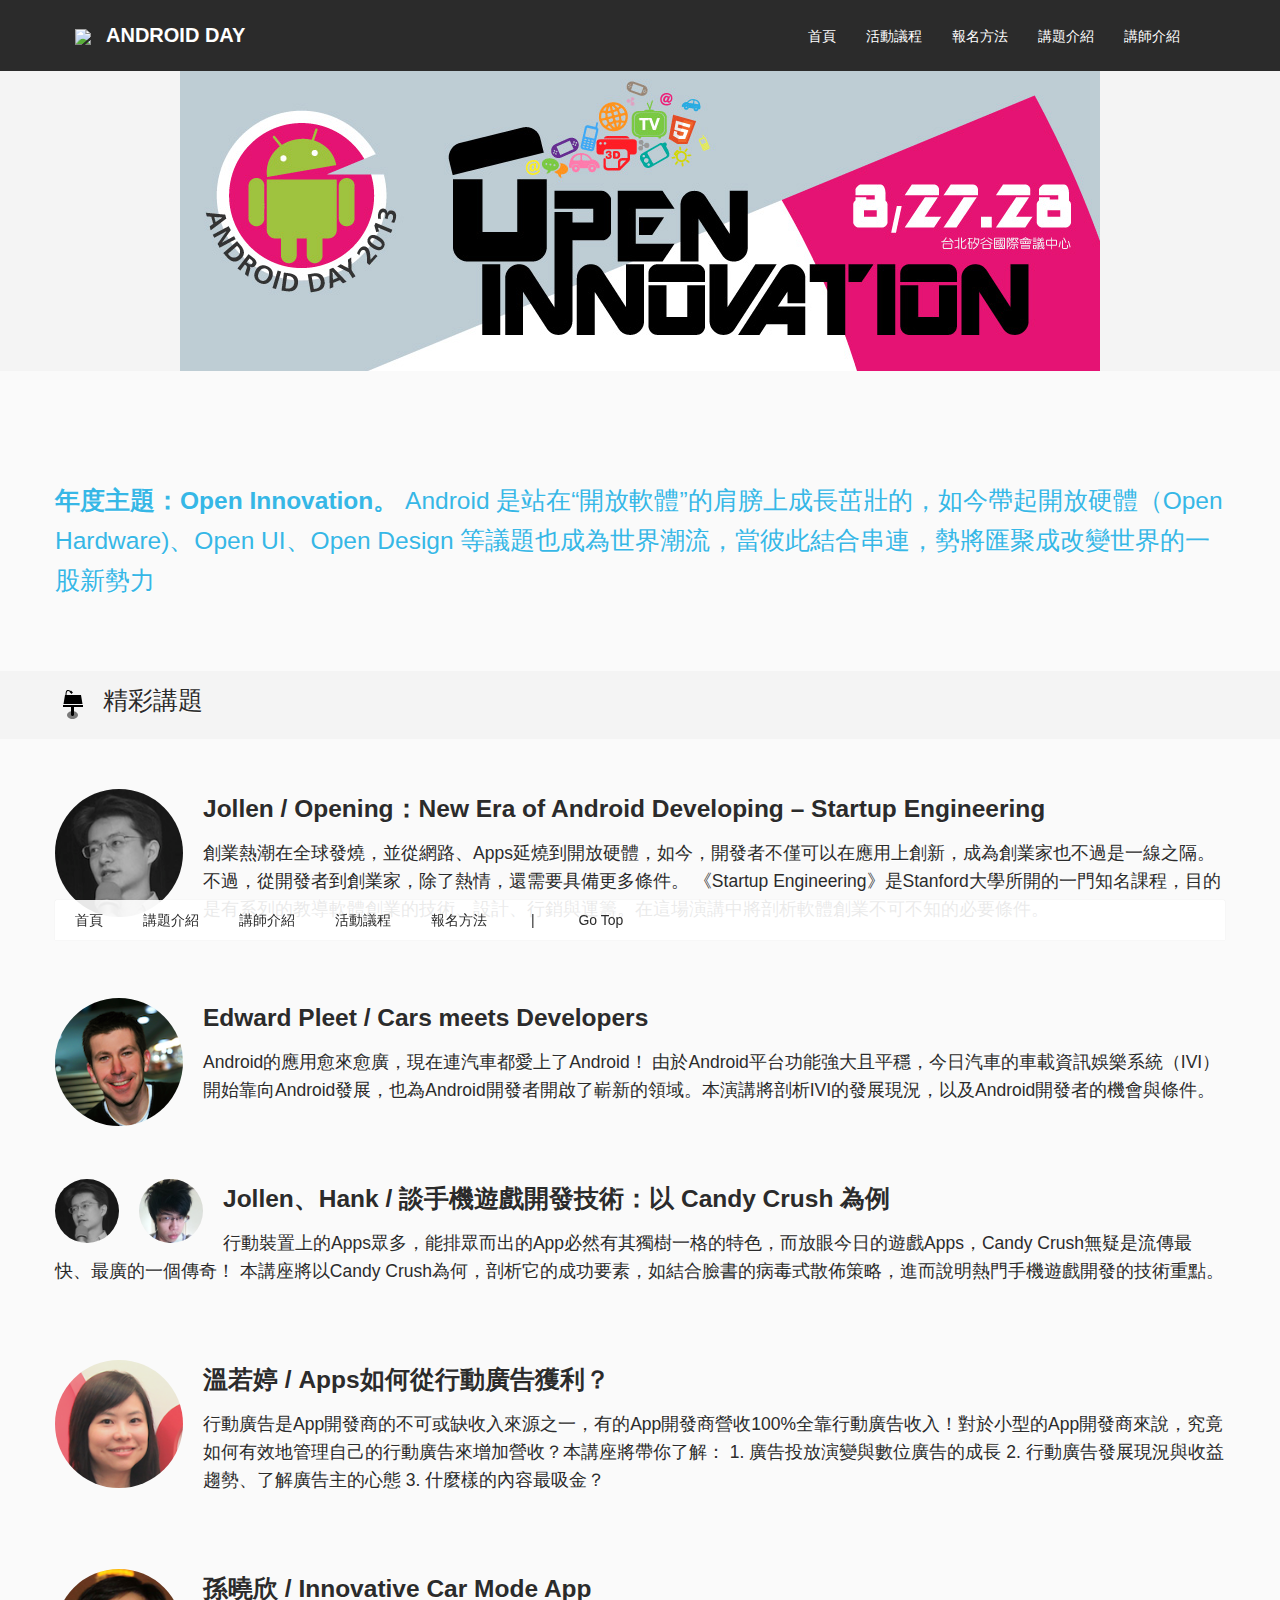
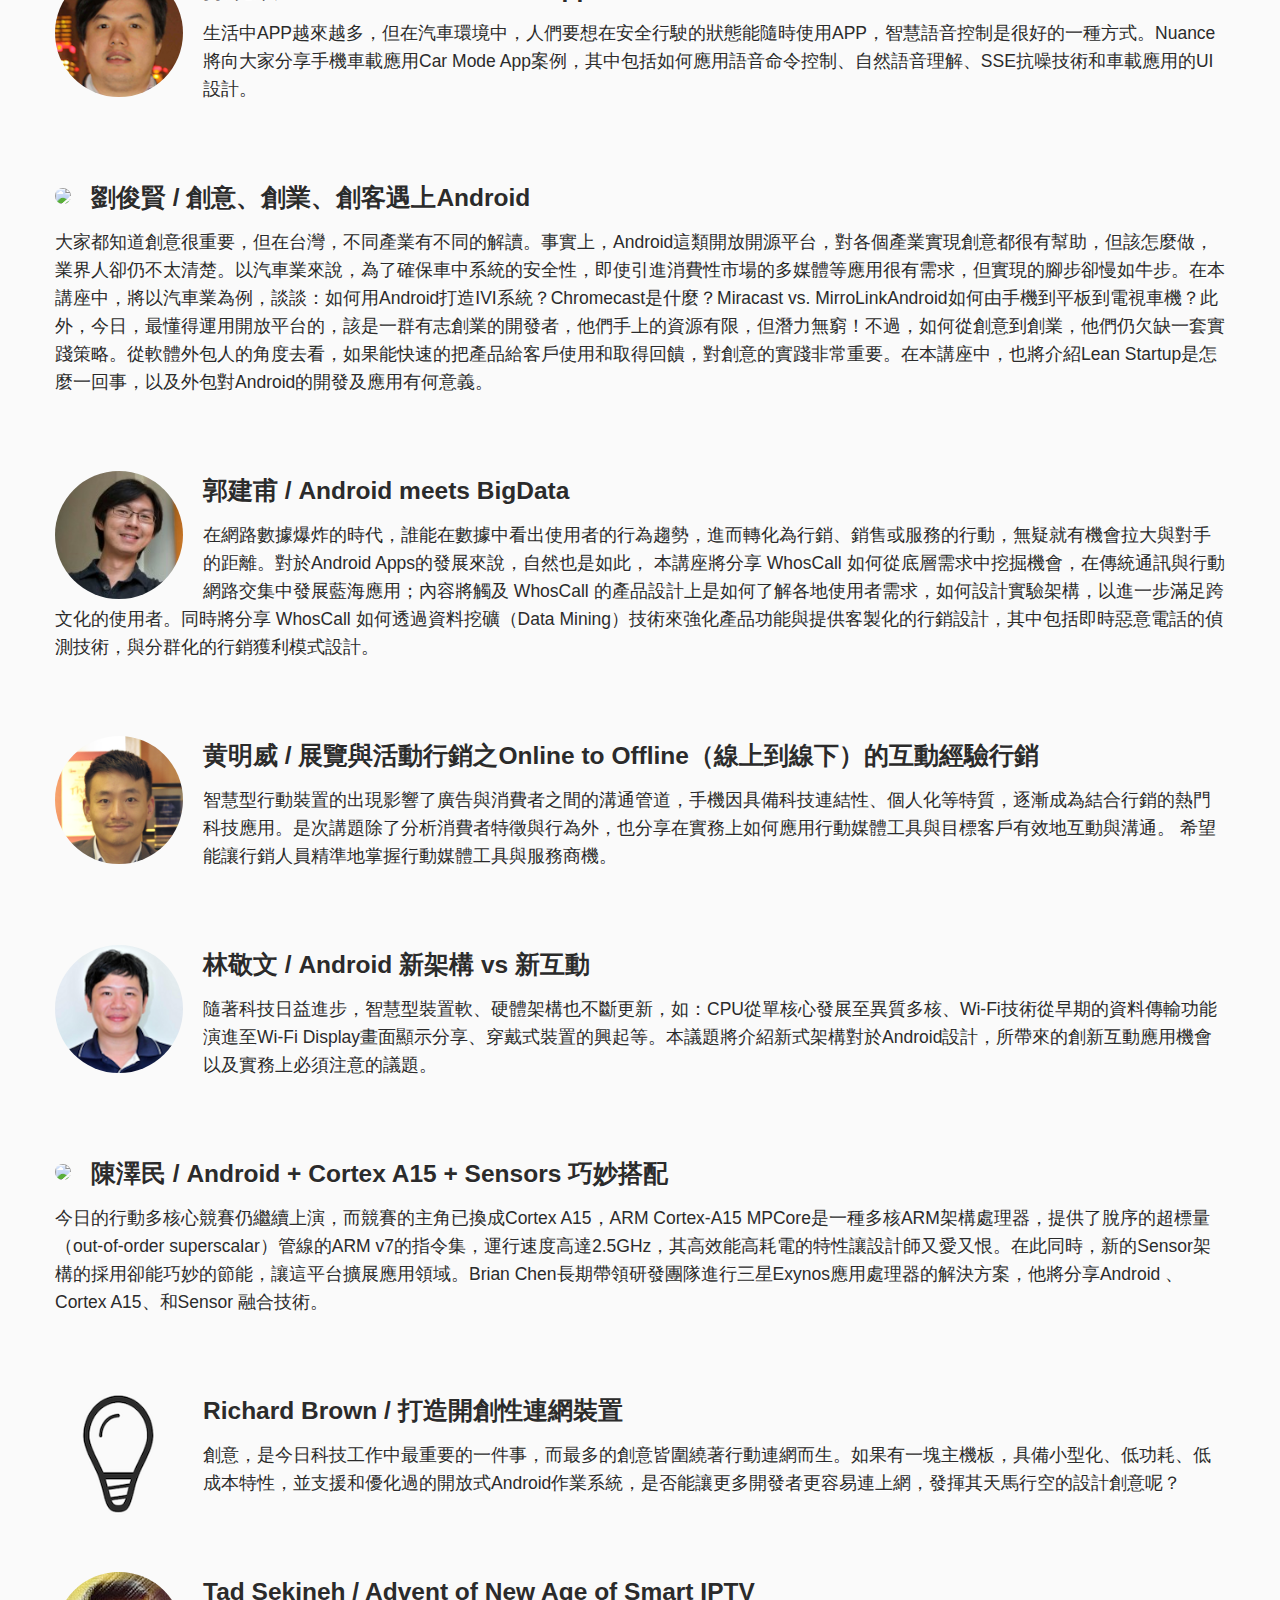
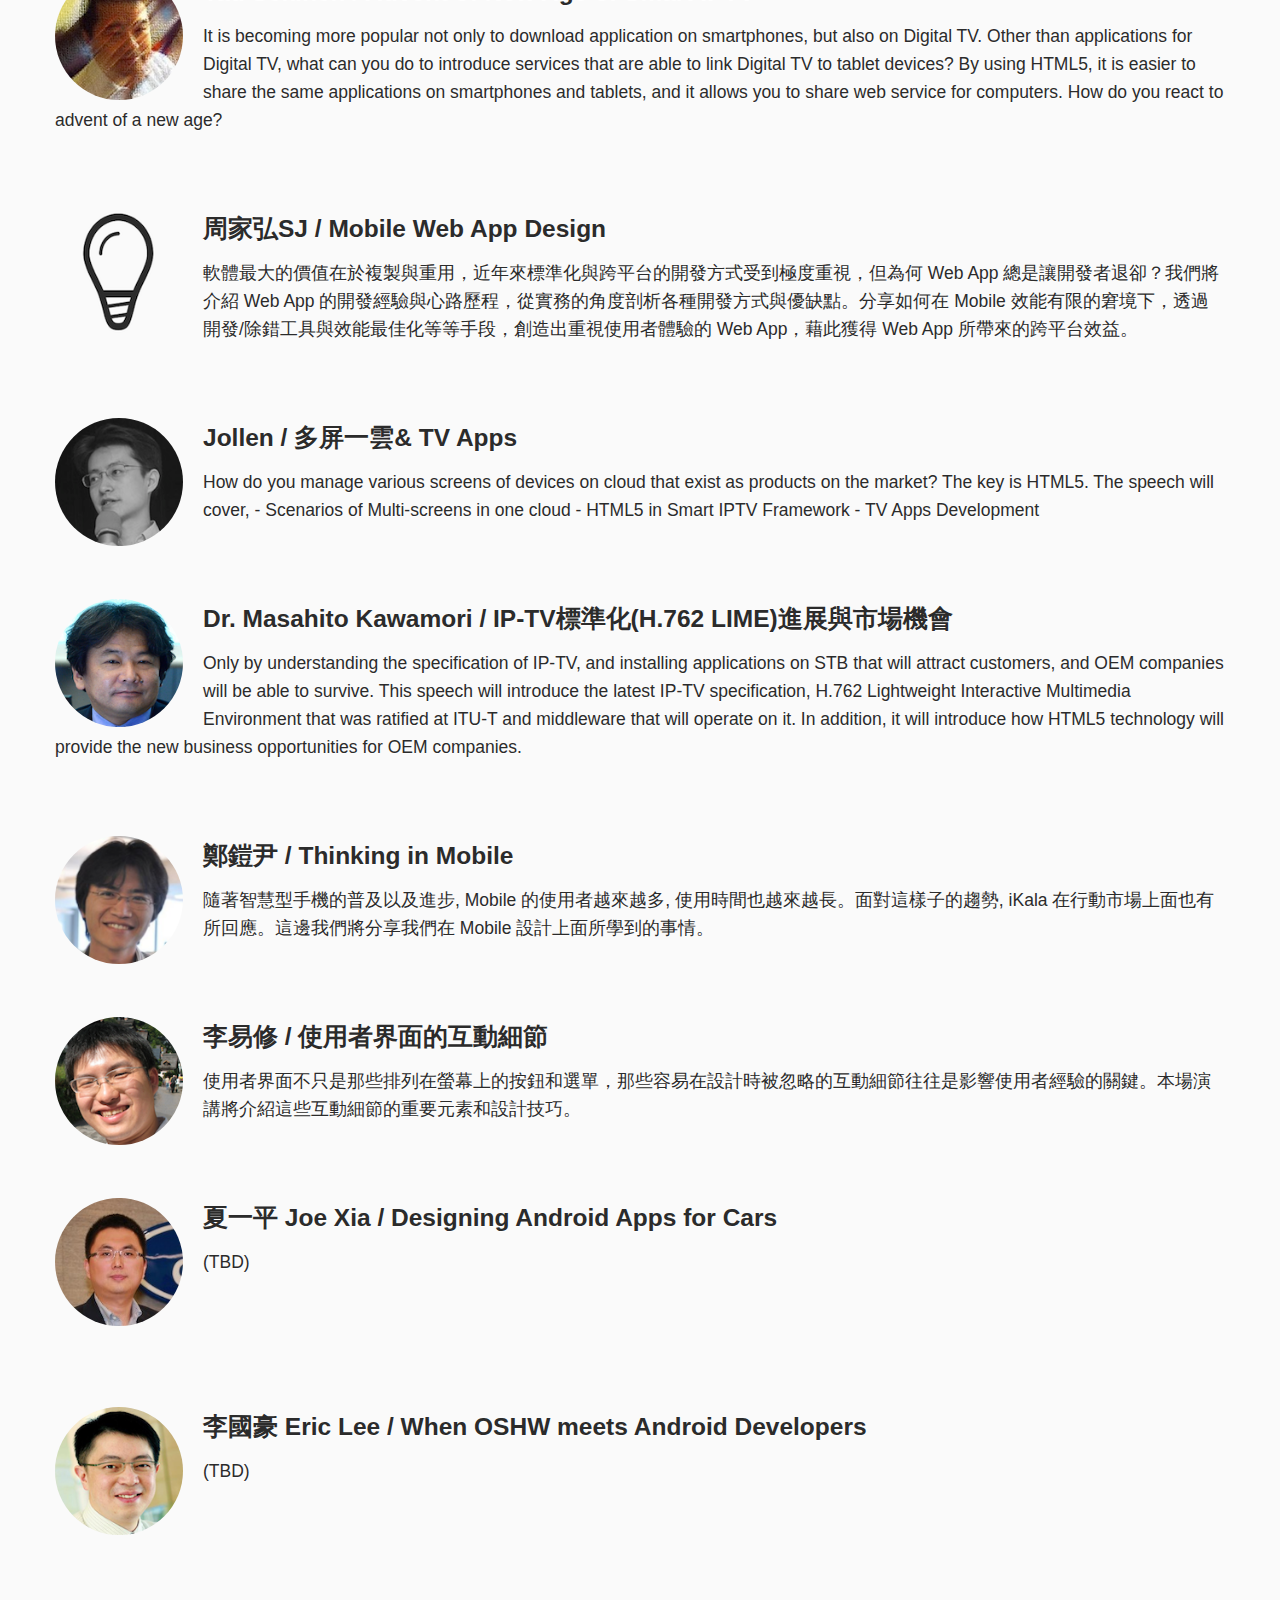
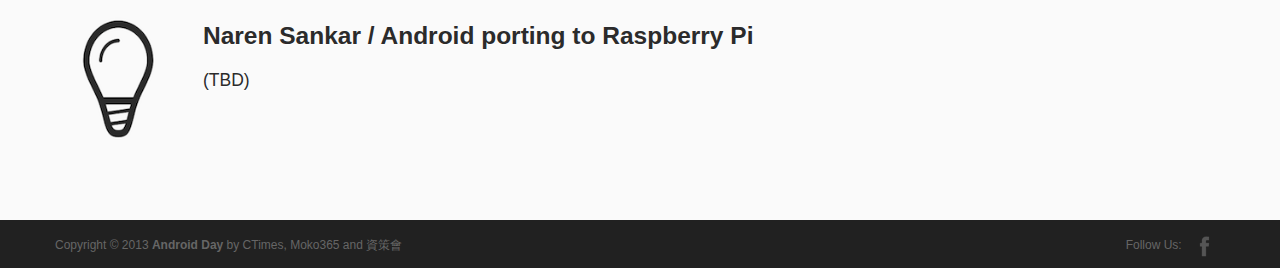
==== agenda.html @ c1c1ee8d "Update schedule.html" ====
<!DOCTYPE html>
<html lang="en">
<head>

	<!-- start: Meta -->
	<meta charset="utf-8">
	<title>講題介紹 | Android Day 2013</title>

	<meta name="description" content="Android Day 2013 - 年度主題：Open Innovation。 Android 是站在“開放軟體”的肩膀上成長茁壯的，如今帶起開放硬體（Open Hardware)、Open UI、Open Design 等議題也成為世界潮流，當彼此結合串連，勢將匯聚成改變世界的一股新勢力"/>
	<meta name="keywords" content="" />
	<meta name="author" content="Moko365 Inc."/>
	<!-- end: Meta -->

	<!-- start: Mobile Specific -->
	<meta name="viewport" content="width=device-width, initial-scale=1, maximum-scale=1">
	<!-- end: Mobile Specific -->

	<!-- start: Facebook Open Graph -->
	<meta property="og:title" content="Android Day"/>
	<meta property="og:description" content="Android Day 2013 - 年度主題：Open Innovation。 Android 是站在“開放軟體”的肩膀上成長茁壯的，如今帶起開放硬體（Open Hardware)、Open UI、Open Design 等議題也成為世界潮流，當彼此結合串連，勢將匯聚成改變世界的一股新勢力"/>
	<meta property="og:type" content="website"/>
	<meta property="og:url" content="http://www.android-day.com"/>
	<meta property="og:image" content="http://www.android-day.com/img/android-day-banner.jpg"/>
	<!-- end: Facebook Open Graph -->

    <!-- start: CSS -->
    <link href="css/bootstrap.min.css" rel="stylesheet" type="text/css">
    <link href="css/bootstrap-responsive.min.css" rel="stylesheet" type="text/css">
	<link href="css/style.css" rel="stylesheet" type="text/css">
	<link href="css/style-responsive.css" rel="stylesheet" type="text/css">

	<!--[if lt IE 9 ]>
	  <link href="css/styleIE.css" rel="stylesheet">
	<![endif]-->

	<!-- end: CSS -->

    <!-- Le HTML5 shim, for IE6-8 support of HTML5 elements -->
    <!--[if lt IE 9]>
      <script src="http://html5shim.googlecode.com/svn/trunk/html5.js"></script>
    <![endif]-->

	<!-- start: Favicon and Touch Icons -->
	<link rel="apple-touch-icon-precomposed" sizes="144x144" href="ico/apple-touch-icon-144-precomposed.png">
	<link rel="apple-touch-icon-precomposed" sizes="114x114" href="ico/apple-touch-icon-114-precomposed.png">
	<link rel="apple-touch-icon-precomposed" sizes="72x72" href="ico/apple-touch-icon-72-precomposed.png">
	<link rel="apple-touch-icon-precomposed" href="ico/apple-touch-icon-57-precomposed.png">
	<link rel="shortcut icon" href="http://ad.mokoid.com/favicon.ico" />
	<!-- end: Favicon and Touch Icons -->

</head>
<body>

	<!--start: Header -->
	<header>

		<!--start: Container -->
		<div class="container">

			<!--start: Navigation -->
			<div class="navbar">
	    		<div class="navbar-inner">
	          		<a class="btn btn-navbar" data-toggle="collapse" data-target=".nav-collapse">
	            		<span class="icon-bar"></span>
	            		<span class="icon-bar"></span>
	            		<span class="icon-bar"></span>
	          		</a>
					<a class="brand" href="index.html"><i style="margin-right: 15px;"><img style="" src="img/logo/android-day.png" width="32" /></i>ANDROID DAY</a>
	          		<div class="nav-collapse collapse">
	            		<ul class="nav scroll-nav">
							<li><a href="index.html">首頁</a></li>
<li><a href="schedule.html">活動議程</a></li>
<li><a href="location.html">報名方法</a></li>
<li><a href="agenda.html">講題介紹</a></li>
<li><a href="speakers.html">講師介紹</a></li>

	            		</ul>
	          		</div>
	        	</div>
	      	</div>
			<!-- end: Navigation -->

		</div>
		<!-- end: Container -->

	</header>
	<!--end: Header-->

	<style>
	.outer {
		width:920px;
		height:300px;
	    overflow: hidden;
	    background-image: url(img/android-day-banner.jpg);
		background-position: left top;
	}
	</style>

	<!-- start: Section Header -->
	<section id="header">
		<div class="section-header ">
			<!-- start: Container -->
			<div class="container outer">
			</div>
			<!-- end: Container -->
		</div>
	</section>
	<!-- end: Section Header -->

	<!-- start: Section Home -->
	<section id="home">

		<!-- start: Container -->
		<div class="container">
			<!-- start: Hero Unit - Main hero unit for a primary marketing message or call to action -->
			 <div class="hero-unit">
				<h3>
					<strong>年度主題：Open Innovation。</strong>
Android 是站在“開放軟體”的肩膀上成長茁壯的，如今帶起開放硬體（Open Hardware)、Open UI、Open Design 等議題也成為世界潮流，當彼此結合串連，勢將匯聚成改變世界的一股新勢力
				</h3>
			</div>
			<!-- end: Hero Unit -->
		</div>
		<!-- end: Container -->

	</section>
	<!-- end: Section Home -->

	<!-- start: Section Projects -->
	<section id="projects">

		<!-- start: Section Header -->
		<div class="section-header">

			<!-- start: Container -->
			<div class="container">

				<h3><i class="glyphicons-icon keynote"></i>精彩講題</h3>

			</div>
			<!-- end: Container -->

		</div>
		<!-- end: Section Header -->

		<!-- start: Container -->
		<div class="container">

			<!-- start: Portfolio -->
				<ul class="icons-list">

					<li>
						<i><img class="img-circle" src="img/profile/jollen-chen.png" width="128"></i>
						<h3><strong>Jollen / Opening：New Era of Android Developing – Startup Engineering</strong></h3>
						<h4 style="line-height:28px;">創業熱潮在全球發燒，並從網路、Apps延燒到開放硬體，如今，開發者不僅可以在應用上創新，成為創業家也不過是一線之隔。不過，從開發者到創業家，除了熱情，還需要具備更多條件。
《Startup Engineering》是Stanford大學所開的一門知名課程，目的是有系列的教導軟體創業的技術、設計、行銷與運籌。在這場演講中將剖析軟體創業不可不知的必要條件。
</h4>
					</li>

					<li style="margin-top:75px;">
						<i><img class="img-circle" src="img/profile/edward.png?20130726" width="128"></i>
						<h3><strong>Edward Pleet / Cars meets Developers</strong></h3>
						<h4 style="line-height:28px;">Android的應用愈來愈廣，現在連汽車都愛上了Android！
由於Android平台功能強大且平穩，今日汽車的車載資訊娛樂系統（IVI）開始靠向Android發展，也為Android開發者開啟了嶄新的領域。本演講將剖析IVI的發展現況，以及Android開發者的機會與條件。
</h4>
					</li>

					<li style="margin-top:75px;">
						<i><img class="img-circle" src="img/profile/jollen-chen.png" width="64"></i><i><img class="img-circle" src="img/profile/hankwang.png" width="64"></i>
						<h3><strong>Jollen、Hank / 談手機遊戲開發技術：以 Candy Crush 為例</strong></h3>
						<h4 style="line-height:28px;">行動裝置上的Apps眾多，能排眾而出的App必然有其獨樹一格的特色，而放眼今日的遊戲Apps，Candy Crush無疑是流傳最快、最廣的一個傳奇！
本講座將以Candy Crush為何，剖析它的成功要素，如結合臉書的病毒式散佈策略，進而說明熱門手機遊戲開發的技術重點。

</h4>
					</li>

					<li style="margin-top:75px;">
						<i><img class="img-circle" src="img/profile/溫若婷.png" width="128"></i>
						<h3><strong>溫若婷 / Apps如何從行動廣告獲利？</strong></h3>
						<h4 style="line-height:28px;">行動廣告是App開發商的不可或缺收入來源之一，有的App開發商營收100%全靠行動廣告收入！對於小型的App開發商來說，究竟如何有效地管理自己的行動廣告來增加營收？本講座將帶你了解：
1. 廣告投放演變與數位廣告的成長
2. 行動廣告發展現況與收益趨勢、了解廣告主的心態
3. 什麼樣的內容最吸金？
</h4>
					</li>


					<li style="margin-top:75px;">
						<i><img class="img-circle" src="img/profile/richard.png" width="128"></i>
						<h3><strong>孫曉欣 / Innovative Car Mode App </strong></h3>
						<h4 style="line-height:28px;">生活中APP越來越多，但在汽車環境中，人們要想在安全行駛的狀態能隨時使用APP，智慧語音控制是很好的一種方式。Nuance將向大家分享手機車載應用Car Mode App案例，其中包括如何應用語音命令控制、自然語音理解、SSE抗噪技術和車載應用的UI設計。</h4>
					</li>

					<li style="margin-top:75px;">
						<i><img class="img-circle" src="http://ad.mokoid.com/wp-content/uploads/Symbio_Alex-Lau_2_web.jpg" width="128"></i>
						<h3><strong>劉俊賢 / 創意、創業、創客遇上Android</strong></h3>
						<h4 style="line-height:28px;">大家都知道創意很重要，但在台灣，不同產業有不同的解讀。事實上，Android這類開放開源平台，對各個產業實現創意都很有幫助，但該怎麼做，業界人卻仍不太清楚。以汽車業來說，為了確保車中系統的安全性，即使引進消費性市場的多媒體等應用很有需求，但實現的腳步卻慢如牛步。在本講座中，將以汽車業為例，談談：如何用Android打造IVI系統？Chromecast是什麼？Miracast vs. MirroLinkAndroid如何由手機到平板到電視車機？此外，今日，最懂得運用開放平台的，該是一群有志創業的開發者，他們手上的資源有限，但潛力無窮！不過，如何從創意到創業，他們仍欠缺一套實踐策略。從軟體外包人的角度去看，如果能快速的把產品給客戶使用和取得回饋，對創意的實踐非常重要。在本講座中，也將介紹Lean Startup是怎麼一回事，以及外包對Android的開發及應用有何意義。
						</h4>
					</li>

					<li style="margin-top:75px;">
						<i><img class="img-circle" src="img/profile/Gogolook-Jeff.jpg" width="128"></i>
						<h3><strong>郭建甫 / Android meets BigData</strong></h3>
						<h4 style="line-height:28px;">在網路數據爆炸的時代，誰能在數據中看出使用者的行為趨勢，進而轉化為行銷、銷售或服務的行動，無疑就有機會拉大與對手的距離。對於Android Apps的發展來說，自然也是如此，
本講座將分享 WhosCall 如何從底層需求中挖掘機會，在傳統通訊與行動網路交集中發展藍海應用；內容將觸及 WhosCall 的產品設計上是如何了解各地使用者需求，如何設計實驗架構，以進一步滿足跨文化的使用者。同時將分享 WhosCall 如何透過資料挖礦（Data Mining）技術來強化產品功能與提供客製化的行銷設計，其中包括即時惡意電話的偵測技術，與分群化的行銷獲利模式設計。


</h4>
					</li>

					<li style="margin-top:75px;">
						<i><img class="img-circle" src="img/profile/Mtel-Willy.png" width="128"></i>
						<h3><strong>黄明威 / 展覽與活動行銷之Online to Offline（線上到線下）的互動經驗行銷</strong></h3>
						<h4 style="line-height:28px;">智慧型行動裝置的出現影響了廣告與消費者之間的溝通管道，手機因具備科技連結性、個人化等特質，逐漸成為結合行銷的熱門科技應用。是次講題除了分析消費者特徵與行為外，也分享在實務上如何應用行動媒體工具與目標客戶有效地互動與溝通。 希望能讓行銷人員精準地掌握行動媒體工具與服務商機。
</h4>
					</li>

					<li style="margin-top:75px;">
						<i><img class="img-circle" src="img/profile/林敬文.png" width="128"></i>
						<h3><strong>林敬文 / Android 新架構 vs 新互動</strong></h3>
						<h4 style="line-height:28px;">隨著科技日益進步，智慧型裝置軟、硬體架構也不斷更新，如：CPU從單核心發展至異質多核、Wi-Fi技術從早期的資料傳輸功能演進至Wi-Fi Display畫面顯示分享、穿戴式裝置的興起等。本議題將介紹新式架構對於Android設計，所帶來的創新互動應用機會以及實務上必須注意的議題。</h4>
					</li>

					<li style="margin-top:75px;">
						<i><img class="img-circle" src="http://ad.mokoid.com/wp-content/uploads/陳澤民-web.jpg" width="128"></i>
						<h3><strong>陳澤民 / Android + Cortex A15 + Sensors 巧妙搭配</strong></h3>
						<h4 style="line-height:28px;">今日的行動多核心競賽仍繼續上演，而競賽的主角已換成Cortex A15，ARM Cortex-A15 MPCore是一種多核ARM架構處理器，提供了脫序的超標量（out-of-order superscalar）管線的ARM v7的指令集，運行速度高達2.5GHz，其高效能高耗電的特性讓設計師又愛又恨。在此同時，新的Sensor架構的採用卻能巧妙的節能，讓這平台擴展應用領域。Brian Chen長期帶領研發團隊進行三星Exynos應用處理器的解決方案，他將分享Android 、Cortex A15、和Sensor 融合技術。</h4>
					</li>


					<li style="margin-top:75px;">
						<i><img class="img-circle" src="img/profile/noname.png" width="128"></i>
						<h3><strong>Richard Brown / 打造開創性連網裝置</strong></h3>
						<h4 style="line-height:28px;">創意，是今日科技工作中最重要的一件事，而最多的創意皆圍繞著行動連網而生。如果有一塊主機板，具備小型化、低功耗、低成本特性，並支援和優化過的開放式Android作業系統，是否能讓更多開發者更容易連上網，發揮其天馬行空的設計創意呢？</h4>
					</li>

					<li style="margin-top:75px;">
						<i><img class="img-circle" src="img/profile/TadSekineh.jpg" width="128"></i>
						<h3><strong>Tad Sekineh / Advent of New Age of Smart IPTV</strong></h3>
						<h4 style="line-height:28px;">It is becoming more popular not only to download application on smartphones, but also on Digital TV. Other than applications for Digital TV, what can you do to introduce services that are able to link Digital TV to tablet devices? By using HTML5, it is easier to share the same applications on smartphones and tablets, and it allows you to share web service for computers. How do you react to advent of a new age?</h4>
					</li>


					<li style="margin-top:75px;">
						<i><img class="img-circle" src="img/profile/noname.png" width="128"></i>
						<h3><strong>周家弘SJ / Mobile Web App Design
</strong></h3>
						<h4 style="line-height:28px;">軟體最大的價值在於複製與重用，近年來標準化與跨平台的開發方式受到極度重視，但為何 Web App 總是讓開發者退卻？我們將介紹 Web App 的開發經驗與心路歷程，從實務的角度剖析各種開發方式與優缺點。分享如何在 Mobile 效能有限的窘境下，透過開發/除錯工具與效能最佳化等等手段，創造出重視使用者體驗的 Web App，藉此獲得 Web App 所帶來的跨平台效益。</h4>
					</li>

					<li style="margin-top:75px;">
						<i><img class="img-circle" src="img/profile/jollen-chen.png" width="128"></i>
						<h3><strong>Jollen / 多屏一雲& TV Apps
</strong></h3>
						<h4 style="line-height:28px;">How do you manage various screens of devices on cloud that exist as products on the market? The key is HTML5. The speech will cover,
-	Scenarios of Multi-screens in one cloud
-	HTML5 in Smart IPTV Framework
-	TV Apps Development
</h4>
					</li>

					<li style="margin-top:75px;">
						<i><img class="img-circle" src="img/profile/KawamoriMasahito.png" width="128"></i>
						<h3><strong>Dr. Masahito Kawamori / IP-TV標準化(H.762 LIME)進展與市場機會</strong></h3>
						<h4 style="line-height:28px;">Only by understanding the specification of IP-TV, and installing applications on STB that will attract customers, and OEM companies will be able to survive. This speech will introduce the latest IP-TV specification, H.762 Lightweight Interactive Multimedia Environment that was ratified at ITU-T and middleware that will operate on it. In addition, it will introduce how HTML5 technology will provide the new business opportunities for OEM companies.
</h4>
					</li>


					<li style="margin-top:75px;">
						<i><img class="img-circle" src="img/profile/iKala-鄭鎧尹.png" width="128"></i>
						<h3><strong>鄭鎧尹 / Thinking in Mobile</strong></h3>
						<h4 style="line-height:28px;">隨著智慧型手機的普及以及進步, Mobile 的使用者越來越多, 使用時間也越來越長。面對這樣子的趨勢, iKala 在行動市場上面也有所回應。這邊我們將分享我們在 Mobile 設計上面所學到的事情。</h4>
					</li>

					<li style="margin-top:75px;">
						<i><img class="img-circle" src="img/profile/李易修.png" width="128"></i>
						<h3><strong>李易修 / 使用者界面的互動細節</strong></h3>
						<h4 style="line-height:28px;">使用者界面不只是那些排列在螢幕上的按鈕和選單，那些容易在設計時被忽略的互動細節往往是影響使用者經驗的關鍵。本場演講將介紹這些互動細節的重要元素和設計技巧。</h4>
					</li>


					<li style="margin-top:75px;">
						<i><img class="img-circle" src="img/profile/JoeXia.jpg" width="128"></i>
						<h3><strong>夏一平 Joe Xia / Designing Android Apps for Cars</strong></h3>
						<h4 style="line-height:28px;">(TBD)<br /><br /><br /></h4>
					</li>

					<li style="margin-top:75px;">
						<i><img class="img-circle" src="img/profile/eric.png" width="128"></i>
						<h3><strong>李國豪 Eric Lee / When OSHW meets Android Developers</strong></h3>
						<h4 style="line-height:28px;">(TBD)<br /><br /><br /></h4>
					</li>

					<li style="margin-top:75px;">
						<i><img class="img-circle" src="img/profile/noname.png" width="128"></i>
						<h3><strong>Naren Sankar / Android porting to Raspberry Pi</strong></h3>
						<h4 style="line-height:28px;">(TBD)<br /><br /><br /></h4>
					</li>
				</ul>

		</div>
		<!-- end: Container -->

	</section>
	<!-- end: Section Projects -->


	<!-- start: Footer -->
	<!-- end: Footer -->

	<!-- start: Copyright -->
	<div id="copyright">

		<!-- start: Container -->
		<div class="container">

			<!-- start: Row -->
			<div class="row-fluid">

				<!-- start: Owner -->
				<div id="owner" class="span6">

					Copyright &copy; 2013 <a href="http://www.android-day.com">Android Day</a> by CTimes, Moko365 and 資策會

				</div>
				<!-- end: Owner -->

				<!-- start: Follow Us -->
				<div id="follow" class="span6">

					Follow Us:

					<a href="#" class="social-facebook"></a>

				</div>
				<!-- end: Follow Us -->

			</div>
			<!-- end: Row -->

		</div>
		<!-- end: Container -->

	</div>
	<!-- end: Copyright -->

	<!-- start: Fixed Menu -->
	<div id="fixed-menu">

		<!-- start: Container -->
		<div class="container menu">

			<ul class="scroll-nav">
				<li class="hidden-phone"><a href="index.html">首頁</a></li>
				<li class="hidden-phone"><a href="agenda.html">講題介紹</a></li>
				<li class="hidden-phone"><a href="speakers.html">講師介紹</a></li>
				<li class="hidden-phone"><a href="schedule.html">活動議程</a></li>
				<li class="hidden-phone"><a href="location.html">報名方法</a></li>
				<li>&nbsp;|&nbsp;</li>
				<li><i class=""></i><a class="back-to-top" href="">Go Top</a></li>
			</ul>
		</div>
		<!-- end: Container -->

	</div>
	<!-- end: Fixed Menu -->

<!-- start: Java Script -->
<!-- Placed at the end of the document so the pages load faster -->
<script src="js/jquery-1.10.2.min.js"></script>
<script src="js/jquery.isotope.min.js"></script>
<script src="js/jquery.imagesloaded.js"></script>
<script src="js/bootstrap.min.js"></script>
<script src="js/flexslider.js"></script>
<script src="js/carousel.js"></script>
<script src="js/jquery.fancybox.js"></script>
<script src="js/twitter.js"></script>
<script src="js/jquery.placeholder.min.js"></script>

<script src="js/jquery-easing-1.3.js"></script>
<script src="js/jquery-transit-modified.js"></script>
<script src="js/layerslider.transitions.js"></script>
<script src="js/layerslider.kreaturamedia.jquery.js"></script>

<script src="http://maps.google.com/maps/api/js?sensor=true"></script>
<script src="js/jquery.gmap.min.js"></script>

<script src="js/less-1.3.3.min.js"></script>

<script defer="defer" src="js/modernizr.js"></script>
<script defer="defer" src="js/custom.js"></script>
<!-- end: Java Script -->

<script type="text/javascript">
  var _gaq = _gaq || [];
  _gaq.push(['_setAccount', 'UA-30275741-1']);
  _gaq.push(['_trackPageview']);

  (function() {
    var ga = document.createElement('script'); ga.type = 'text/javascript'; ga.async = true;
    ga.src = ('https:' == document.location.protocol ? 'https://ssl' : 'http://www') + '.google-analytics.com/ga.js';
    var s = document.getElementsByTagName('script')[0]; s.parentNode.insertBefore(ga, s);
  })();
</script>
</body>
</html>
---- css/style.css ----
/*
* Author: Łukasz Holeczek
* Template: One Bootstrap Theme
* Version: 1.0.3 CSS & LESS
* Bootstrap version: 2.3.2
* Copyright 2013 creativeLabs
* www: http://bootstrapmaster.com
* mail: lukasz@bootstrapmaster.com
* You can buy this theme on WrapBootstrap: https://wrapbootstrap.com/theme/one-bootstrap-theme-WB0122J19
* You can find our other themes on: https://bootstrapmaster.com
*/

/* Import Section
=================================================================== */
@import url("fonts.css");					/* Google Fonts */
@import url("social-icons.css");			/* Social Icons */
@import url("fancybox.css");				/* Fancybox */
@import url("font-awesome.min.css");		/* Font Awesome 3 */
@import url("font-awesome-ie7.min.css");	/* Font Awesome 3 */
@import url("glyphicons.css");				/* Glyphicons SVG & Font */
@import url("halflings.css");				/* Glyphicons Halflings SVG & Font */
@import url("linecons.css");				/* Linecons SVG & Font */
@import url("layerslider.css");				/* LayerSLider 4.5 */
@import url("flexslider.css");				/* FlexSLider 2 */
@import url(http://fonts.googleapis.com/css?family=Open+Sans:300italic,400italic,600italic,700italic,800italic,400,300,600,700,800&subset=latin,cyrillic-ext,latin-ext);					/* Google Web Fonts */

html {
	-webkit-font-smoothing: antialiased;
}

body {
	background: #FAFAFA;
	color: #2B2B2B;
	text-shadow: 0px 1px 1px rgba(255,255,255,.9);
	font-family: 'Open Sans', sans-serif;
	font-weight: 400;
}

h1, h2, h3, h4, h5, h6 {
	font-family: 'Open Sans', sans-serif;
	font-weight: 300;
}

.dropdown-backdrop {
    position: static;
}
	
/* Header
=================================================================== */	
	
header {
	min-height: 70px;
	background: #2B2B2B;
	text-shadow: none;
}

.navbar {
  	margin-bottom: 0px;
}

.navbar-inner {
  	min-height: 70px;
  	padding-right: 20px;
  	padding-left: 20px;
  	background: #2B2B2B;
  	border: none;
  	-webkit-border-radius: 0px;
       -moz-border-radius: 0px;
          	border-radius: 0px;
  	filter: none;
  	*zoom: 1;
  	-webkit-box-shadow: none;
       -moz-box-shadow: none;
          	box-shadow: none;
}

.navbar .brand {
  	color: #fff;
  	text-shadow: none;
	font-weight: bold;
	margin-top: 15px;
}

.navbar .nav > li > a {
  	float: none;
  	padding: 25px 15px 25px 15px;
  	color: #fff;
  	text-decoration: none;
  	text-shadow: none;
	border-top: 1px solid #2B2B2B;
}

.navbar .nav > li > a:focus,
.navbar .nav > li > a:hover {
  	color: #fff;
  	border-top-color: #36B7E6;
}

.navbar .nav > .active > a,
.navbar .nav > .active > a:hover,
.navbar .nav > .active > a:focus {
	background: #36B7E6;
  	color: #fff;
  	border-top: 1px solid #36B7E6;
  	-webkit-box-shadow: none;
       -moz-box-shadow: none;
          	box-shadow: none;
	filter: none;		
}

.navbar .nav li.dropdown.open > .dropdown-toggle,
.navbar .nav li.dropdown.active > .dropdown-toggle,
.navbar .nav li.dropdown.open.active > .dropdown-toggle {
  color: #fff;
  background-color: #36B7E6;
}

.navbar .nav li.dropdown > .dropdown-toggle .caret {
  border-top-color: #fff;
  border-bottom-color: #fff;
}

.navbar .nav li.dropdown.open > .dropdown-toggle .caret,
.navbar .nav li.dropdown.active > .dropdown-toggle .caret,
.navbar .nav li.dropdown.open.active > .dropdown-toggle .caret {
  border-top-color: #fff;
  border-bottom-color: #fff;
}

.navbar .nav > li > .dropdown-menu:before {
  	display: none;
}

.navbar .nav > li > .dropdown-menu:after {
  	display: none;
}

.dropdown-menu {
  	margin: 0;
  	background-color: #2B2B2B;
  	border: none;
	border-top: 2px solid #36B7E6;
  	-webkit-border-radius: 0px;
       -moz-border-radius: 0px;
          	border-radius: 0px;
  	-webkit-box-shadow: 0px 1px 1px rgba(0, 0, 0, 0.2);
       -moz-box-shadow: 0px 1px 1px rgba(0, 0, 0, 0.2);
          	box-shadow: 0px 1px 1px rgba(0, 0, 0, 0.2);
}

.dropdown-menu > li > a {
  	color: #fff;
}

.dropdown-menu > li > a:hover,
.dropdown-menu > li > a:focus,
.dropdown-submenu:hover > a,
.dropdown-submenu:focus > a {
  	background: #36B7E6;
}

.dropdown-menu > .active > a,
.dropdown-menu > .active > a:hover,
.dropdown-menu > .active > a:focus {
  	background: #36B7E6;
}

/* Sections
=================================================================== */
section {
	padding: 0px 0px 40px 0px;
}

.section-header {
	background: #F4F4F4;
	margin: 0px 0px 40px 0px;
}

.section-header h2 {
	font-family: 'Open Sans', sans-serif;
	font-weight: 300;
	font-size: 22px;
	color: #959595;
}

/* Home
=================================================================== */
#layerslider-container {
	margin-bottom: 50px;
}

#layerslider-container span {
	color: #36B7E6;
}

.featured-icons i {
	background: #2B2B2B;
	color: #fff;
	text-shadow: none;
	font-size: 22px;
	line-height: 40px;
	height: 40px;
	width: 40px;
	display: block;
	text-align: center;
	float: left;
	-webkit-border-radius: 4px;
	   -moz-border-radius: 4px;
	        border-radius: 4px;
	margin-right: 10px;
}

.featured-icons h3 {
	font-size: 16px;
	margin-top: 0px;
}

/* Hero Unit
=================================================================== */
.hero-unit {
	padding: 20px 0px 0px 0px;
	color: #36B7E6;
	background: transparent;
	-webkit-border-radius: 0px;
	   -moz-border-radius: 0px;
	        border-radius: 0px;
}

.hero-unit h2, .hero-unit h3, .hero-unit h4 {
	font-family: 'Open Sans', sans-serif;
	font-weight: 300;
}

/* About Us
=================================================================== */
ul.icons-list {
	list-style: none;
	padding: 0px;
	margin: 0px;
}

ul.icons-list li {
	margin-bottom: 30px;
}

ul.icons-list li i {
	font-size: 70px;
	float: left;
	margin-right: 20px;
}

ul.clients-list {
	list-style: none;
	margin: 0px;
	padding: 0px;
}

ul.clients-list li {
	width: 16%;
	margin: 0% 2.5% 0% 2.5%;
	float: left;
}

ul.clients-list li:first-child  {
	margin: 0% 2.5% 0% 0%;
}

ul.clients-list li:last-child {
	margin: 0% 0% 0% 2.5%;
}

/* Our Team
=================================================================== */
.team-member {
	padding: 0px 10px;
}

.team-member .member {
   width: 128px;
   height: 128px;
	border-radius: 50em;
   margin: 0px 0 0 64px;	
}

.team-membr .member .img-border {
		box-shadow: inset 0px 1px 1px rgba(0,0,0,.3), 0px 1px 0px #fff;

}

.team-member .member .img-circle {
	position:relative;
	z-index: -1;
}

.team-member .description {
	padding: 110px 10px 10px 10px;
	margin: -100px 10px 0px 10px;
	position:relative;
	z-index: -2;
}

.team-member .description .name {
	font-size: 24px;
	font-weight: 300;
	text-align: center;
	margin: 20px 0px 10px 0px;
}

.team-member .description .position {
	font-size: 16px;
	font-weight: 300;
	text-align: center;
}

.team-member .links {
	border-radius: 0px 0px 4px 4px;
	border-top: 2px solid #FAFAFA;
	background: #F4F4F4;
	text-align: center;
	margin: 0px 10px 0px 10px;
	padding: 10px 20px 10px 20px;
}

/* Price Tables
=================================================================== */

.price-table {
	margin-top: 22px;
	padding-left: 1px;
}

.price-table ul {
	position: relative;
	z-index: 1;
	list-style: none;
	float: left;
	margin:0px -1px 0px -1px;
	padding: 0px;
	text-align: center;
	border: 1px solid #f6f6f6;
}

.price-table ul li:nth-child(2n+1) {
	background: #f6f6f6;
}

.price-table ul li.header {}

.price-table ul li.price {
	background: #2B2B2B;
	color: #fff;
	font-size: 18px;
	font-weight: bold;
	text-shadow: none;
	padding: 20px 0px;
}

.price-table ul li {
	font-size: 12px;
	text-shadow: none;
	padding: 10px 0px;
}

.price-table ul li span {
	font-weight: bold;
}

.price-table ul li.strike {
	text-decoration: line-through;
}

.price-table ul.best-option {
	border: 3px solid #36B7E6;
	margin:-22px -3px 0px -3px;
	z-index: 2;
}

.price-table ul.best-option li.header {
	font-size: 16px;
	font-weight: bold;
	padding: 20px 0px;
	position: relative;
	overflow: hidden;
}

.price-table ul.best-option li.header span {
	font-size: 10px;
	line-height: 12px;
	position: absolute;
	top: -20px;
	left: -141px;
	background: #36B7E6;
	color: #fff;
	padding: 30px 130px 5px 130px;
	-webkit-transform:rotate(315deg);
	-moz-transform:rotate(315deg);
	-ms-transform:rotate(315deg);
	-o-transform:rotate(315deg);
}

.price-table ul.best-option li.price {
	font-size: 24px;
	font-weight: bold;
	padding: 20px 0px;
	background: #36B7E6;
}

.price-table.five ul {
	width: 20%;
}	

.price-table.four ul {
	width: 25%;
}

.price-table.three ul {
	width: 33.333%;
}	

.price-table.two ul {
	width: 50%;
}

.price-table.one ul {
	width: 100%;
}

/* Projects
=================================================================== */
#filters {
	font-family: 'Open Sans', sans-serif;
	font-weight: 300;
	font-size: 22px;
	text-align: center;
	right: 0;
	margin: -100px 0 0px 0;
	position: relative;
	z-index: 3;
}

#filters ul li {
	display: inline;
}

#filters a {
	color: #2B2B2B;
	padding: 20px 30px;
	display: inline-block;
	margin: 0 0px 10px 0px;
	-webkit-transition: all 0.1s ease-in-out;
	-moz-transition: all 0.1s ease-in-out;
	-o-transition: all 0.1s ease-in-out;
	-ms-transition: all 0.1s ease-in-out;
	transition: all 0.1s ease-in-out;
}

#filters a:hover,
.selected {
	background: #36B7E6;
	color: #fff !important;
	text-decoration: none;
	text-shadow: none;
}

#wall {
	margin: 0px -10px;
	border: 1px solid transparent;
}

#wall .item {
	width: 25%;
	margin: 0px;
	text-shadow: none;
}

#wall .item .title {
	background: #2B2B2B;
	color: #fff;
	padding: 10px 15px;
	margin: 10px 10px -10px 10px;
	font-size: 12px;
	position: relative;
}

#wall .item .title:after {
	content: '';
	position: absolute;
	border-top: 12px solid #2B2B2B;
	border-left: 12px solid transparent;
	border-right: 12px solid transparent;
	right: 20px;
	bottom: -12px;
	z-index: 20;
}

#wall .item .picture {
	position: relative;
	overflow: hidden;
	margin: 10px;
}

#wall .item .picture .overlay {
	width: 100% !important;
	height: 100% !important;
	background: #36B7E6;
	position: absolute;
	top: 0px;
	margin-top: 100%;
	opacity: 0;
}

#wall .item .picture .overlay .actions {
	width: 100%;
	text-align: center;
	margin-top: 30px;
}

#wall .item .picture .overlay .actions a {
	font-size: 22px;
	text-decoration: none;
	color: #36B7E6;
	background: #fff;
	-webkit-border-radius: 50em;
	   -moz-border-radius: 50em;
			border-radius: 50em;
	padding: 7px 13px;		
	-webkit-transition: all 0.3s ease-in-out;
	   -moz-transition: all 0.3s ease-in-out;
		 -o-transition: all 0.3s ease-in-out;
		-ms-transition: all 0.3s ease-in-out;
			transition: all 0.3s ease-in-out;
}

#wall .item .picture .overlay .actions a:hover {
	color: #fff;
	background: #36B7E6;
}

#wall .item .picture .description {
	padding: 0px 10px;
	position: absolute;
	bottom: 0%;
	color: #fff;
	font-size: 12px;
}

#wall .item .picture .description p {
	line-height: 14px;
}

/* Blog
=================================================================== */
.tags {
	margin: 10px 0px;
}

.tags span {
	display: inline-block;
	background: #F4F4F4;
	color: #959595;
	font-size: 12px;
	line-height: 12px;
	text-shadow: 1px 1px 1px #fff;
	padding: 6px 11px;
	margin: 5px 10px 5px 0px;
	-webkit-border-radius: 4px;
       -moz-border-radius: 4px;
          	border-radius: 4px;
}

.tags span i {
	margin-right: 5px;
}

/* Contact
=================================================================== */
#contact {
	position: relative;
	height: 500px;
}

#map {
	position: absolute;
	top: 60px;
	z-index: 1;
	height: 520px;
	width: 100%;
}

.contact-info {
	position: relative;
	background: #FAFAFA;
	padding: 20px;
	margin-top: 30px;
	z-index: 3;
}

#contact-form input,
#contact-form textarea {
	-webkit-border-radius: 0px;
	-moz-border-radius: 0px;
	border-radius: 0px;
	-webkit-box-shadow: none;
	-moz-box-shadow: none;
	box-shadow: none;
	border-color: #F4F4F4;
	background: #FEFEFE;
	color: #959595;
	-webkit-appearance: none;
}

.validation-error, 
.validation-error:focus {
	border:1px solid #f2c4c2 !important;
	background: #ffeceb !important;
}

/* Footer & Copyright
=================================================================== */
footer {
	background: #2B2B2B;
	color: #f4f4f4;
	margin: 40px 0px 0px 0px;
	padding: 20px 30px;
	text-shadow: none;
}

footer .nav {
	border-bottom: 1px solid #2F2F2F;
}

footer .nav ul {
	list-style: none;
	margin: 0;
	padding: 0;
}

footer .nav ul li {
	float: left;
	border-right: 1px solid #2F2F2F;
	padding: 0 10px;
}

footer .nav ul li:last-child {
	border-right: none;
}

footer .nav ul li a {
	color: #f4f4f4;
}

#twitter-nav {
	float: left;
	padding: 5px 5px 5px 5px;
}

#twitter-nav #tweet-prev,
#twitter-nav #tweet-next {
	display: block;
	margin: 2px;
}

#twitter-nav #tweet-prev {
	border-bottom: 10px solid #f4f4f4;
	border-left: 5px solid transparent;
	border-right: 5px solid transparent;
}
#twitter-nav #tweet-next {
	border-top: 10px solid #f4f4f4;
	border-left: 5px solid transparent;
	border-right: 5px solid transparent;
}
	
#twitter ul.slides {
	font-size: 12px;
	width: 90%;
	margin-left: 20px;
}

#twitter ul.slides li span{ margin-left: 40px; white-space:nowrap; }
#twitter ul.slides li b { margin-left: 40px; }
#twitter ul.slides li b a, 
#twitter ul.slides li b a:hover { color: #666; font-weight:bold }

#twitter ul.slides li {
	background: url(../img/icons/twitter.png) no-repeat 0% 50%;
}

form#newsletter input[type="text"] { 
	background: #333;
	border: 1px solid #333;
	-webkit-box-shadow: none;
	-moz-box-shadow: none;
	box-shadow: none;
	-webkit-border-radius: 2px;
	-moz-border-radius: 2px;
	border-radius: 2px;
	-webkit-appearance: none;
}

form#newsletter input[type="button"] { 
	background: #36B7E6;
	border: 1px solid #36B7E6;
	color: #fff;
	-webkit-box-shadow: none;
	-moz-box-shadow: none;
	box-shadow: none;
	-webkit-border-radius: 2px;
	-moz-border-radius: 2px;
	border-radius: 2px;
	margin-top: -10px;
}

#copyright {
	padding: 15px 20px 2px 20px;
	background: #212121;
	color: #666;
	font-size: 12px;
	text-shadow: none;
}

#copyright a {
	color: #666;
	font-weight: bold;
}

#copyright #owner {
	text-align: left;
}

#copyright #follow {
	text-align: right;
}

#copyright #follow a {
	margin-top: -12px;
}

/* Bottom Fixed Menu
=================================================================== */
#fixed-menu {
	text-shadow: none;
	position: fixed;
	bottom: -40px;
	width: 100%;
	z-index: 100;
}

#fixed-menu .menu {
	background: rgba(255,255,255,.9);
	border-radius: 2px 2px 0px 0px;
	box-shadow: 0px 0px 1px rgba(0,0,0,.15);
}

#fixed-menu .menu ul {
	list-style: none;
	width: 100%;
	margin: 0 auto;
}

#fixed-menu .menu ul li {
	float: left;
	font-size: 14px;
	padding: 10px 20px;
}

#fixed-menu .menu ul li a {
	color: #2B2B2B;
}

/* Standard Bootstrap Elements - Buttons
=================================================================== */
.btn {
  	color: #fff;
  	text-shadow: 0 -1px 1px rgba(0, 0, 0, 0.15);
  	background: #BBBFC4;
  	border: none;
  	border-bottom: 3px solid;
  	border-bottom-color: #A5AAB0;
  	filter: none;
  	*zoom: 1;
  	-webkit-box-shadow: none;
       -moz-box-shadow: none;
          	box-shadow: none;
}

.btn:hover,
.btn:focus,
.btn:active,
.btn.active,
.btn.disabled,
.btn[disabled] {
	margin-top: 1px;
	border-bottom: 2px solid;
	border-bottom-color: #A5AAB0;
  	color: #fff;
  	background: #BBBFC4;
}

.btn:hover,
.btn:focus {
  	color: #fff;
}

.btn.active,
.btn:active {
  	background: #D6D9DC;
  	outline: 0;
	margin-top: 2px;
	border-bottom: 1px solid;
	border-bottom-color: #A5AAB0;
  	-webkit-box-shadow: none;
       -moz-box-shadow: none;
          	box-shadow: none;
}

.btn-large, .btn-small, .btn-mini {
  	-webkit-border-radius: 4px;
       -moz-border-radius: 4px;
          	border-radius: 4px;
}

.btn-primary {
  	color: #ffffff;
  	text-shadow: 0 -1px 1px rgba(0, 0, 0, 0.15);
  	background: #0792d9;
  	border-bottom-color: #046B9F;
  	filter: none;
}

.btn-primary:hover,
.btn-primary:focus,
.btn-primary:active,
.btn-primary.active,
.btn-primary.disabled,
.btn-primary[disabled] {
  	color: #ffffff;
  	background: #0792d9;
	border-bottom-color: #046B9F;
}

.btn-primary:active,
.btn-primary.active {
	background: #209ddd;
	border-bottom-color: #046B9F;
}

.btn-warning {
  	color: #ffffff;
  	text-shadow: 0 -1px 1px rgba(0, 0, 0, 0.15);
  	background: #fbb450;
  	border-bottom-color: #C99040;
  	filter: none;
}

.btn-warning:hover,
.btn-warning:focus,
.btn-warning:active,
.btn-warning.active,
.btn-warning.disabled,
.btn-warning[disabled] {
  	color: #ffffff;
  	background: #fbb450;
  	border-bottom-color: #C99040;
}

.btn-warning:active,
.btn-warning.active {
  	background: #fbbc62;
	border-bottom-color: #C99040;
}

.btn-danger {
  	color: #ffffff;
  	text-shadow: 0 -1px 1px rgba(0, 0, 0, 0.15);
  	background: #ff3523;
  	border-bottom-color: #cc2a1c;
  	filter: none;
}

.btn-danger:hover,
.btn-danger:focus,
.btn-danger:active,
.btn-danger.active,
.btn-danger.disabled,
.btn-danger[disabled] {
  	color: #ffffff;
  	background: #ff3523;
  	border-bottom-color: #cc2a1c;
}

.btn-danger:active,
.btn-danger.active {
	background: #ff5d4f;
  	border-bottom-color: #cc2a1c;
}

.btn-success {
  	color: #ffffff;
  	text-shadow: 0 -1px 1px rgba(0, 0, 0, 0.15);
  	background: #93ce3b;
  	border-bottom-color: #91b759;
  	filter: none;
}

.btn-success:hover,
.btn-success:focus,
.btn-success:active,
.btn-success.active,
.btn-success.disabled,
.btn-success[disabled] {
  	color: #ffffff;
  	background: #93ce3b;
  	border-bottom-color: #91b759;
}

.btn-success:active,
.btn-success.active {
  	background: #a9d862;
	border-bottom-color: #91b759;
}

.btn-info {
  	color: #ffffff;
  	text-shadow: 0 -1px 1px rgba(0, 0, 0, 0.15);
  	background: #3abbea;
  	border-bottom-color: #2e96bb;
  	filter: none;
}

.btn-info:hover,
.btn-info:focus,
.btn-info:active,
.btn-info.active,
.btn-info.disabled,
.btn-info[disabled] {
  	color: #ffffff;
  	background: #3abbea;
  	border-bottom-color: #2e96bb;
}

.btn-info:active,
.btn-info.active {
  	background: #61c9ee;
	border-bottom-color: #2e96bb;
}

.btn-inverse {
  	color: #ffffff;
  	text-shadow: 0 -1px 1px rgba(0, 0, 0, 0.55);
  	background: #444444;
  	border-bottom-color: #222222;
  	filter: none;
}

.btn-inverse:hover,
.btn-inverse:focus,
.btn-inverse:active,
.btn-inverse.active,
.btn-inverse.disabled,
.btn-inverse[disabled] {
  	color: #ffffff;
  	background: #444444;
  	border-bottom-color: #222222;
}

.btn-inverse:active,
.btn-inverse.active {
  	background: #555555;
	border-bottom-color: #222222;
}

.btn-facebook {
	color: #ffffff;
  	text-shadow: 0 -1px 1px rgba(0, 0, 0, 0.15);
  	background: #3B5998;
  	border-bottom-color: #2f477a;
  	filter: none;
}

.btn-facebook:hover,
.btn-facebook:focus,
.btn-facebook:active,
.btn-facebook.active,
.btn-facebook.disabled,
.btn-facebook[disabled] {
  	color: #ffffff;
  	background: #3B5998;
  	border-bottom-color: #2f477a;
}

.btn-facebook:active,
.btn-facebook.active {
  	background: #627aad;
	border-bottom-color: #2f477a;
}

.btn-twitter {
	color: #ffffff;
  	text-shadow: 0 -1px 1px rgba(0, 0, 0, 0.15);
  	background: #4099FF;
  	border-bottom-color: #337acc;
  	filter: none;
}

.btn-twitter:hover,
.btn-twitter:focus,
.btn-twitter:active,
.btn-twitter.active,
.btn-twitter.disabled,
.btn-twitter[disabled] {
  	color: #ffffff;
  	background: #4099FF;
  	border-bottom-color: #337acc;
}

.btn-twitter:active,
.btn-twitter.active {
  	background: #66adff;
	border-bottom-color: #337acc;
}

/* Retina Display Hack
=================================================================== */
@media (-webkit-min-device-pixel-ratio: 2), (min-resolution: 192dpi) {
	
	.testimonial-container .testimonials-bg {
		background: url(../img/testimonials-bg@2x.png) no-repeat !important;
		background-size: 65px 22px;
	}
			
	#twitter ul.slides li {
		background: url(../img/icons/twitter@2x.png) no-repeat 0% 50%;
		background-size: 32px 32px;	
	}
	    
}

/* Extra Pages - About
=================================================================== */
.progress-bar h5 {
	margin-bottom:6px;
}

ul.progress-bar {
	list-style: none;
	padding: 0px;
	margin: 0px;
}

.meter { 
	background: #EDF0F1;
	border-left: none;
	border-right: none;
	height: 14px;
	-webkit-box-shadow: 0 1px 0 #ffffff, inset rgba(0,0,0,0.25) 0px 1px 1px !important;
	   -moz-box-shadow: 0 1px 0 #ffffff, inset rgba(0,0,0,0.25) 0px 1px 1px !important;
			box-shadow: 0 1px 0 #ffffff, inset rgba(0,0,0,0.25) 0px 1px 1px !important;
	position: relative;
	margin-top: -2px;
}

.meter > span {
	display: block;
	height: 100%;
	position: relative;
	overflow: hidden;
	position: absolute;
	-webkit-box-shadow: 0 1px 0 #ffffff, inset rgba(0,0,0,0.1) 0px 1px 1px !important;
	   -moz-box-shadow: 0 1px 0 #ffffff, inset rgba(0,0,0,0.1) 0px 1px 1px !important;
			box-shadow: 0 1px 0 #ffffff, inset rgba(0,0,0,0.1) 0px 1px 1px !important;
}

.meter > span:after, .animate > span > span {
	content: "";
	position: absolute;
	top: 0; 
	left: 0; 
	bottom: 0; 
	right: 0;
	overflow: hidden;
}

.meter > span:after, 
.animate > span > spans li.current {
	background: #36B7E6;
	-webkit-box-shadow: 0 1px 0 #ffffff, inset rgba(0,0,0,0.4) 0px 1px 1px !important;
	   -moz-box-shadow: 0 1px 0 #ffffff, inset rgba(0,0,0,0.4) 0px 1px 1px !important;
			box-shadow: 0 1px 0 #ffffff, inset rgba(0,0,0,0.4) 0px 1px 1px !important;
	-webkit-border-radius: 1px;
	   -moz-border-radius: 1px;
			border-radius: 1px;
}

.featured-box {
	text-align: center;
}

.featured-box i {
	font-size: 52px;
}

/* Extra Pages - Login Page
=================================================================== */
#login-box,
#register-box {
	padding: 20px 20px;
	margin-bottom: 40px;
	background: #fff;
	border-top: 1px solid #ddd;
	-webkit-box-shadow: 0px 1px 1px rgba(0,0,0,.35);
	   -moz-box-shadow: 0px 1px 1px rgba(0,0,0,.35);
			box-shadow: 0px 1px 1px rgba(0,0,0,.35);
}

#login-form input[type="text"] {
	margin-bottom: 8px;
	font-size: 16px;
	height: 40px;
	-webkit-border-radius: 0px;
	-moz-border-radius: 0px;
	border-radius: 0px;
	-webkit-box-shadow: none;
	-moz-box-shadow: none;
	box-shadow: none;
	border: 2px solid #F4F4F4;
	background: #FEFEFE;
	color: #959595;
	-webkit-appearance: none;
}

#login-form input[type="checkbox"] {
	margin-top: -4px;
}

#login-form .remember{
	width: 45%;
	float: left;
	text-align:left;
	line-height: 30px;
	height: 40px;
}

#login-form .forgot {
	width: 45%;
	float: right;
	text-align:right;
	font-weight: bold;
	line-height: 30px;
	height: 40px;
}

/* Features - Icons
=================================================================== */		
.icons-set p,
.icons-set a,
.icons-set .box1 {
	width: 25%;
	float: left;
}

.icons-set p i {
	margin-right: 5px;
}

.icons-set ul {
	list-style: none;
}

.icons-set .box1 {
	margin-bottom: 20px;
}

.icons-set .box1 i {
	font-size: 40px;
}

/* Features - Shortcodes - Dropcaps
=================================================================== */
.dropcap {
	background: #F4F4F4;
	color: #959595;
	display: inline-block;
	float: left;
	font-size: 23px;
	font-weight: 600;
	height: 36px;
	line-height: 36px;
	margin: 0 7px 0 0;
	text-align: center;
	width: 36px;
	border: 1px solid #959595;
}

.dropcap.dark {
	background: #2B2B2B;
	color: #fff;
	border: 1px solid #2B2B2B;
}
	
.dropcap.color {
	background: #36B7E6;
	color: #fff;
	border: 1px solid #36B7E6;
}

/* Features - Shortcodes - Testimonial's Carrousel
=================================================================== */
.testimonial-container {
	position: relative;
}

.testimonial-container ul {
	list-style: none;
	padding: 0px;
	margin: 0px;
}

.testimonial-container .testimonials {
	background: #fff;
	padding: 20px;
	line-height: 21px;
	margin: 0px 1px;
	border: 1px solid #f4f4f4;
}

.testimonial-container .testimonials-bg {
	background: url(../img/testimonials-bg.png) no-repeat;
	margin-top: -1px;
	display: block;
	width: 200px;
	height: 30px;
}	

.testimonial-container .testimonials-author {
	float: left;
	display: block;
	margin-left: 60px;
	margin-top: -26px;
	margin-bottom: 20px;
}

.testimonial-container .testimonials-author span {
	color:#959595
}

/* Carousel */
.testimonial-container .carousel-disabled,
.testimonial-container .mr-rotato-disabled,
.testimonial-container .mr-rotato-next, 
.testimonial-container .mr-rotato-prev {
	border: 1px solid #EDF0F1;
	display: inline-block;
	margin-right: 1px;
	height: 21px;
	width: 21px;
	-webkit-transition: all 0.1s ease-in-out;
	-moz-transition: all 0.1s ease-in-out;
	-o-transition: all 0.1s ease-in-out;
	-ms-transition: all 0.1s ease-in-out;
	transition: all 0.1s ease-in-out;
	display: block;
	position: absolute;
	margin-top: -30px;
}

.testimonial-container .mr-rotato-next {
	background: url(../img/testimonials-right-01.png) no-repeat 50%;
	background-color: #fff;
	right: 1px;
	z-index: 6;
}

.testimonial-container .mr-rotato-prev {
	background: url(../img/testimonials-left-01.png) no-repeat 50%;
	background-color: #fff;
	right: 25px;
	z-index: 5;
}

.testimonial-container .mr-rotato-next:hover {
	background: url(../img/testimonials-right-02.png) no-repeat 50%;
}

.testimonial-container .mr-rotato-prev:hover {
	background: url(../img/testimonials-left-02.png) no-repeat 50%;
}

.testimonial-container .mr-rotato-prev:hover,
.testimonial-container .mr-rotato-next:hover {
	background-color: #36B7E6;
	border-color: #36B7E6;
}

/* Features - Shortcodes - Accordion
=================================================================== */
.accordion {
  	margin-bottom: 20px;
	text-shadow: none;
}

.accordion-group {
  	margin-bottom: 2px;
  	border: 1px solid #F4F4F4;
  	-webkit-border-radius: 0px;
       -moz-border-radius: 0px;
          	border-radius: 0px;
}

.accordion-heading {
  	border-bottom: 0;
	background: #2B2B2B;
}

.accordion-heading a {
	color: #fff;
}	

.accordion-heading .accordion-toggle {
  	display: block;
  	padding: 8px 15px;
	text-decoration: none;
}

.accordion-heading .accordion-toggle i {
  	margin-right: 10px;
}

.accordion-heading .active {
  	background: #36B7E6;
	color: #fff;
}


.accordion-toggle {
  	cursor: pointer;
}

.accordion-inner {
  	padding: 9px 15px;
  	border-top: 1px solid #f4f4f4;
	background: #fff;
}
---- css/style-responsive.css ----
/* Higher than 1200 (desktop devices)
====================================================================== */
@media (min-width: 1200px) {
	
	.nav-collapse.collapse {
	    float: right;
	}
	
	.navbar-inner > .btn-overlay {
		display: none !important;
	}
	
}

/* Higher than 960 (desktop devices)
====================================================================== */
@media only screen and (min-width: 980px) and (max-width: 1199px){
	
	.nav-collapse.collapse {
	    float: right;
	}
	
	.navbar .nav > li > a {
		padding: 26px 13px;
		padding: 26px 13px \9;
	}
	
	#wall {
		margin: 0px -10px;
		border: 1px solid transparent;
	}

	#wall .item {
		width: 33.333%;
		margin: 0px;
		text-shadow: none;
	}
	
	
}

/* Tablet Portrait (devices and browsers)
====================================================================== */
@media only screen and (min-width: 768px) and (max-width: 979px) {
	
	.navbar .brand {
	  	padding: 10px 20px;
	}
	
	.navbar .btn-navbar {
	  	margin-top: 20px;
	}
	
	.navbar .btn-navbar:hover {
	  	margin-top: 21px;
	}
	
	.navbar .btn-navbar.active,
	.navbar .btn-navbar:active {
	  	margin-top: 22px;
	}
	
	.navbar, 
	.navbar-inner, 
	.nav,
	.navbar-inverse {
		float: none !important;
	}
		
	.navbar .nav > li > a {
		padding: 5px 20px;
		-webkit-transition: all 0.3s ease-in-out;
		-moz-transition: all 0.3s ease-in-out;
		-o-transition: all 0.3s ease-in-out;
		-ms-transition: all 0.3s ease-in-out;
		transition: all 0.3s ease-in-out;
	}
	
	.team-member {
		padding: 0px 0px;
	}
	
	#filters {
		text-align: right;
	}
	
	#wall {
		margin: 0px -10px;
		border: 1px solid transparent;
	}

	#wall .item {
		width: 50%;
		margin: 0px;
		text-shadow: none;
	}
	
}

/* All Mobile Sizes (devices and browser)
====================================================================== */
@media only screen and (max-width: 767px) {
	
	body {
		padding: 0px 10px;
	}
	
	header,
	footer,
	#copyright, 
	#fixed-menu {
		margin: 0px -10px;
		overflow: hidden;
	}
	
	.container {
		overflow: hidden;
	}
	
	footer,
	#copyright {
		padding: 20px 10px;
	}
	
	.navbar .brand {
	  	padding: 10px 20px;
	}
	
	.navbar .btn-navbar {
	  	margin-top: 20px;
	}
	
	.navbar .btn-navbar:hover {
	  	margin-top: 21px;
	}
	
	.navbar .btn-navbar.active,
	.navbar .btn-navbar:active {
	  	margin-top: 22px;
	}
	
	.navbar, 
	.navbar-inner, 
	.nav,
	.navbar-inverse {
		float: none !important;
	}
		
	.navbar .nav > li > a {
		padding: 5px 20px;
		-webkit-transition: all 0.3s ease-in-out;
		-moz-transition: all 0.3s ease-in-out;
		-o-transition: all 0.3s ease-in-out;
		-ms-transition: all 0.3s ease-in-out;
		transition: all 0.3s ease-in-out;
	}
	
	.section-header {
		margin: 0px -10px 40px -10px;
		padding: 0px 10px;
	}
	
	.team-member {
		margin-bottom: 40px;
	}
	
	.price-table-overlay {
		width: 100% !important;
		overflow-x: scroll;
	}
	
	.price-table.five {
		width: 1000px;
	}
	
	.price-table.four {
		width: 800px;
	}
	
	.price-table.three {
		width: 900px;
	}
	
	.price-table.five ul {
		width: 200px;
	}	

	.price-table.four ul {
		width: 200px;
	}

	.price-table.three ul {
		width: 300px;
	}	

	.price-table.two ul {
		width: 50%;
	}

	.price-table.one ul {
		width: 100%;
	}
	
	#filters {
		text-align: right;
		font-size: 12px;
		margin: 0px 0 0px 0;
	}
	
	#filters a {
		color: #2B2B2B;
		padding: 20px 10px;
		display: inline-block;
		margin: 0 0px 0px 0px;
	}
	
	#wall {
		margin: 0px -5px;
		border: 1px solid transparent;
	}

	#wall .item {
		width: 50%;
		margin: 0px;
		text-shadow: none;
	}
	
	#wall .item .title {
		background: #2B2B2B;
		color: #fff;
		margin: 5px 5px -10px 5px;
		font-size: 12px;
		position: relative;
	}
	
	#wall .item .title:after {
		bottom: -7px;
	}
	
	#wall .item .picture {
		margin: 5px;
	}
	
	#contact {
		position: normal;
		height: auto;
	}

	#map {
		display: none;
	}
	
	.contact-info {
		padding: 0px;
		margin-top: 0px;
	}
	
	form#newsletter input[type="button"] { 
		margin-top: 0px;
	}	
	
	#copyright #owner {
		text-align: center;
	}

	#copyright #follow {
		text-align: center;
	}
	
}

/* Mobile Landscape Size to Tablet Portrait (devices and browsers)
====================================================================== */
@media only screen and (min-width: 480px) and (max-width: 767px) {
	.featured-icons .span3 {
		width: 50% !important;
		float: left !important;
		padding: 2px;
	}
	
	ul.icons-list li {
		width: 50% !important;
		float: left !important;
	}
	
	.post.small {
		width: 50% !important;
		float: left !important;
		padding: 2px;
	}
	
	.team-member {
		margin-bottom: 40px;
		width: 50% !important;
		float: left !important;
	}
	
}

/* Mobile Portrait Size to Mobile Landscape Size (devices and browsers)
=================================================================== */
@media only screen and (max-width: 479px) {

	#filters {
		text-align: center;
		font-size: 12px;
		margin: 0px -10px 0px -10px;
	}
	
	#filters a {
		color: #2B2B2B;
		padding: 10px;
		display: inline-block;
		margin: 0 0px 0px 0px;
	}
	
	#wall .item .picture .overlay .actions {
		margin-top: 50px;
	}
	
	#wall .item .picture .description p {
		display: none;
	}
	
}
---- css/styleIE.css ----
.nav-collapse.collapse {
    float: right;
}

.price-table ul.best-option li.header span {
	font-size: 10px;
	line-height: 12px;
	position: absolute;
	top: -120px;
	left: -30px;
	background: #36B7E6;
	color: #fff;
	padding: 30px 130px 5px 130px;
	-webkit-transform:rotate(315deg);
	-moz-transform:rotate(315deg);
	-ms-transform:rotate(315deg);
	-o-transform:rotate(315deg);
}

.price-table ul.best-option li.header span {
	filter:progid:DXImageTransform.Microsoft.BasicImage(rotation=3);
}

#wall .item {
	width: 24.5%;
	margin: 0px;
	text-shadow: none;
}

#wall .item .picture .description p {
	display: none;
}

#fixed-menu .menu {
	-ms-filter:progid:DXImageTransform.Microsoft.gradient(startColorstr=#CCFFFFFF,endColorstr=#CCFFFFFF);
	filter:progid:DXImageTransform.Microsoft.gradient(startColorstr=#CCFFFFFF,endColorstr=#CCFFFFFF);
	background: rgba(255,255,255,.9);
}
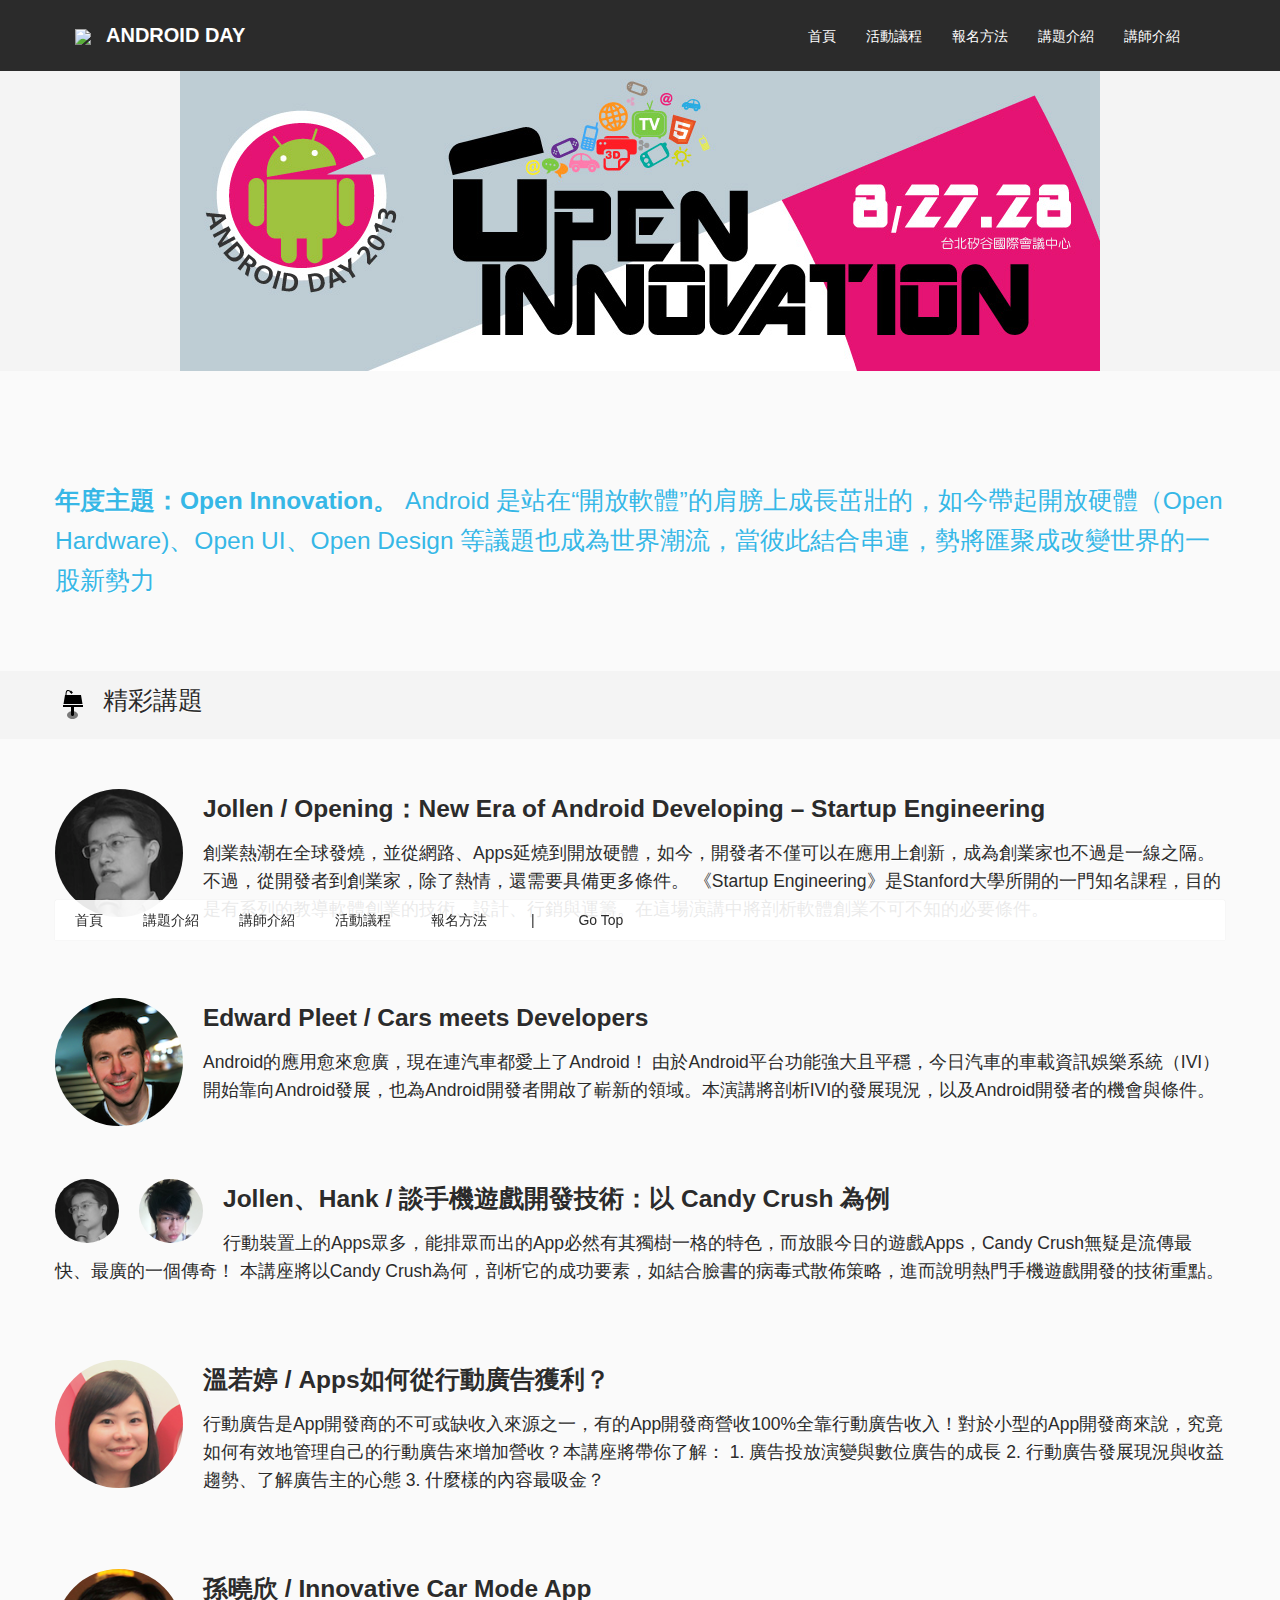
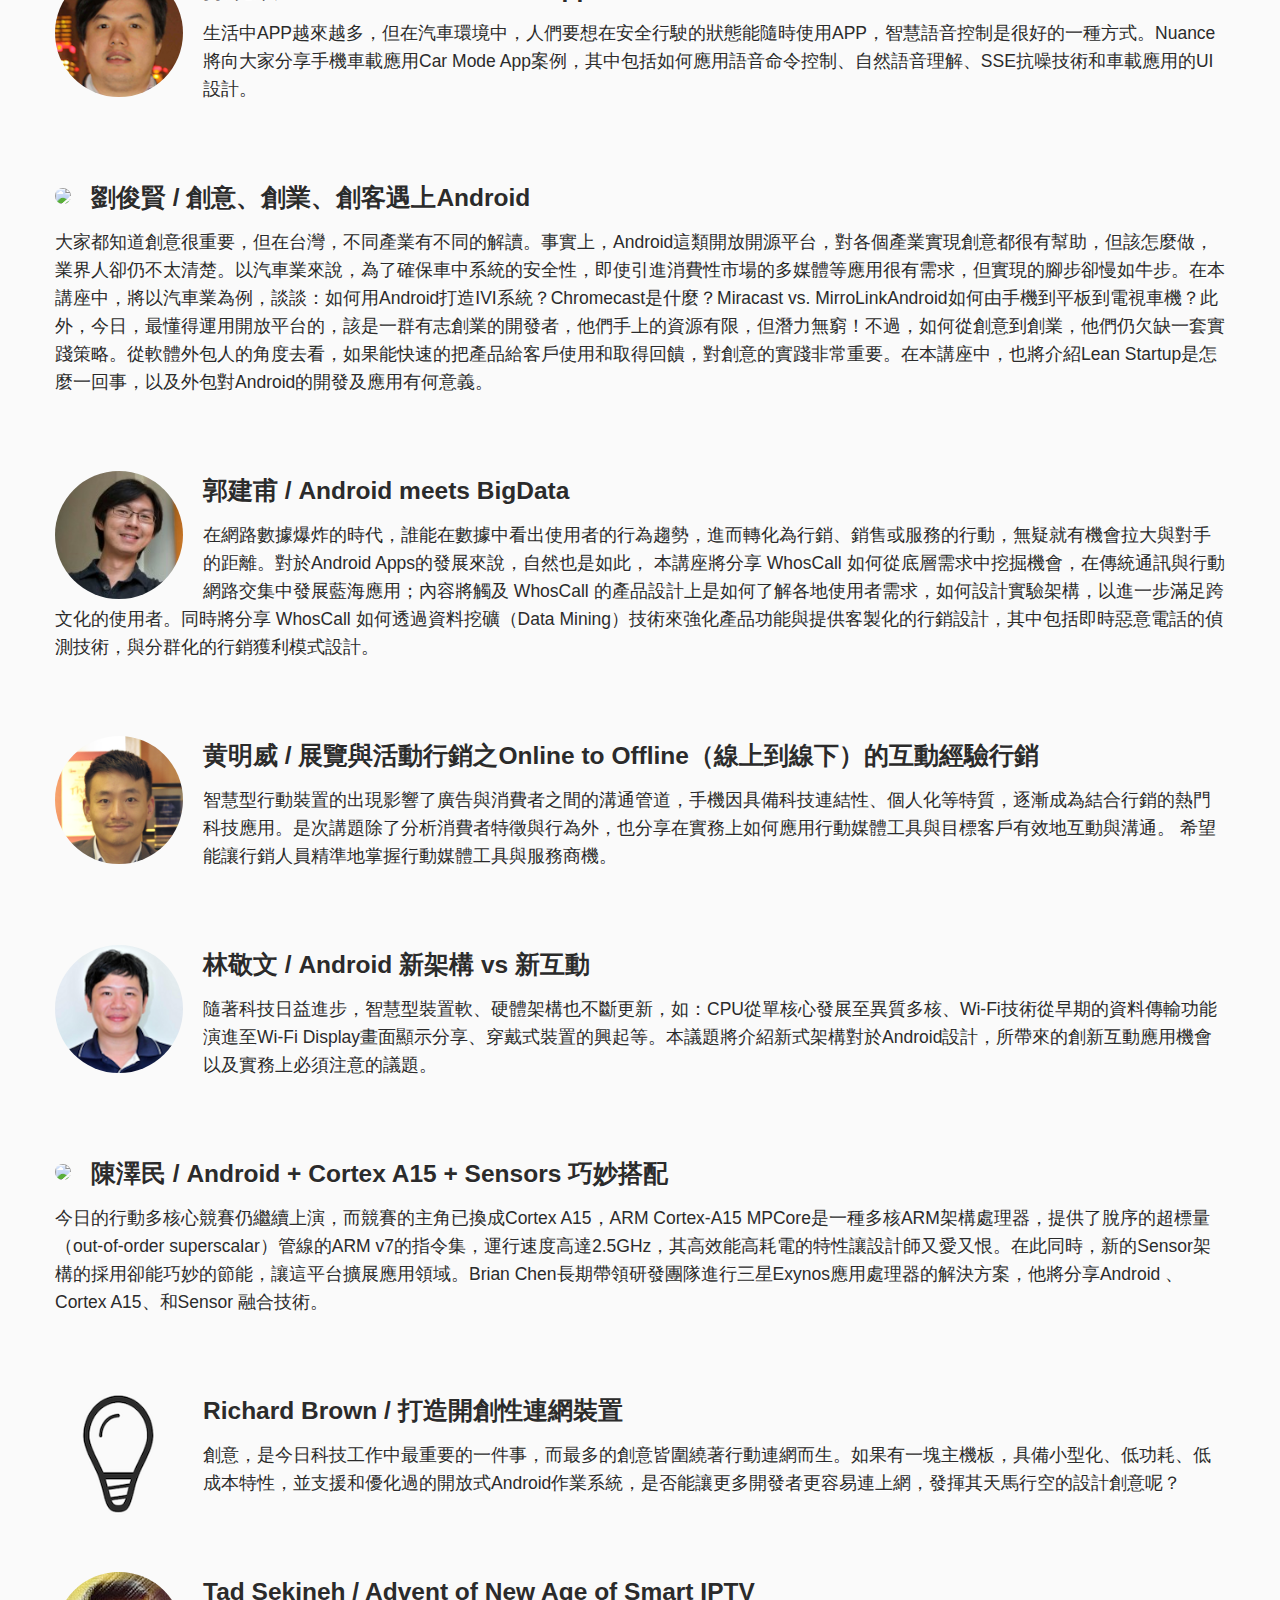
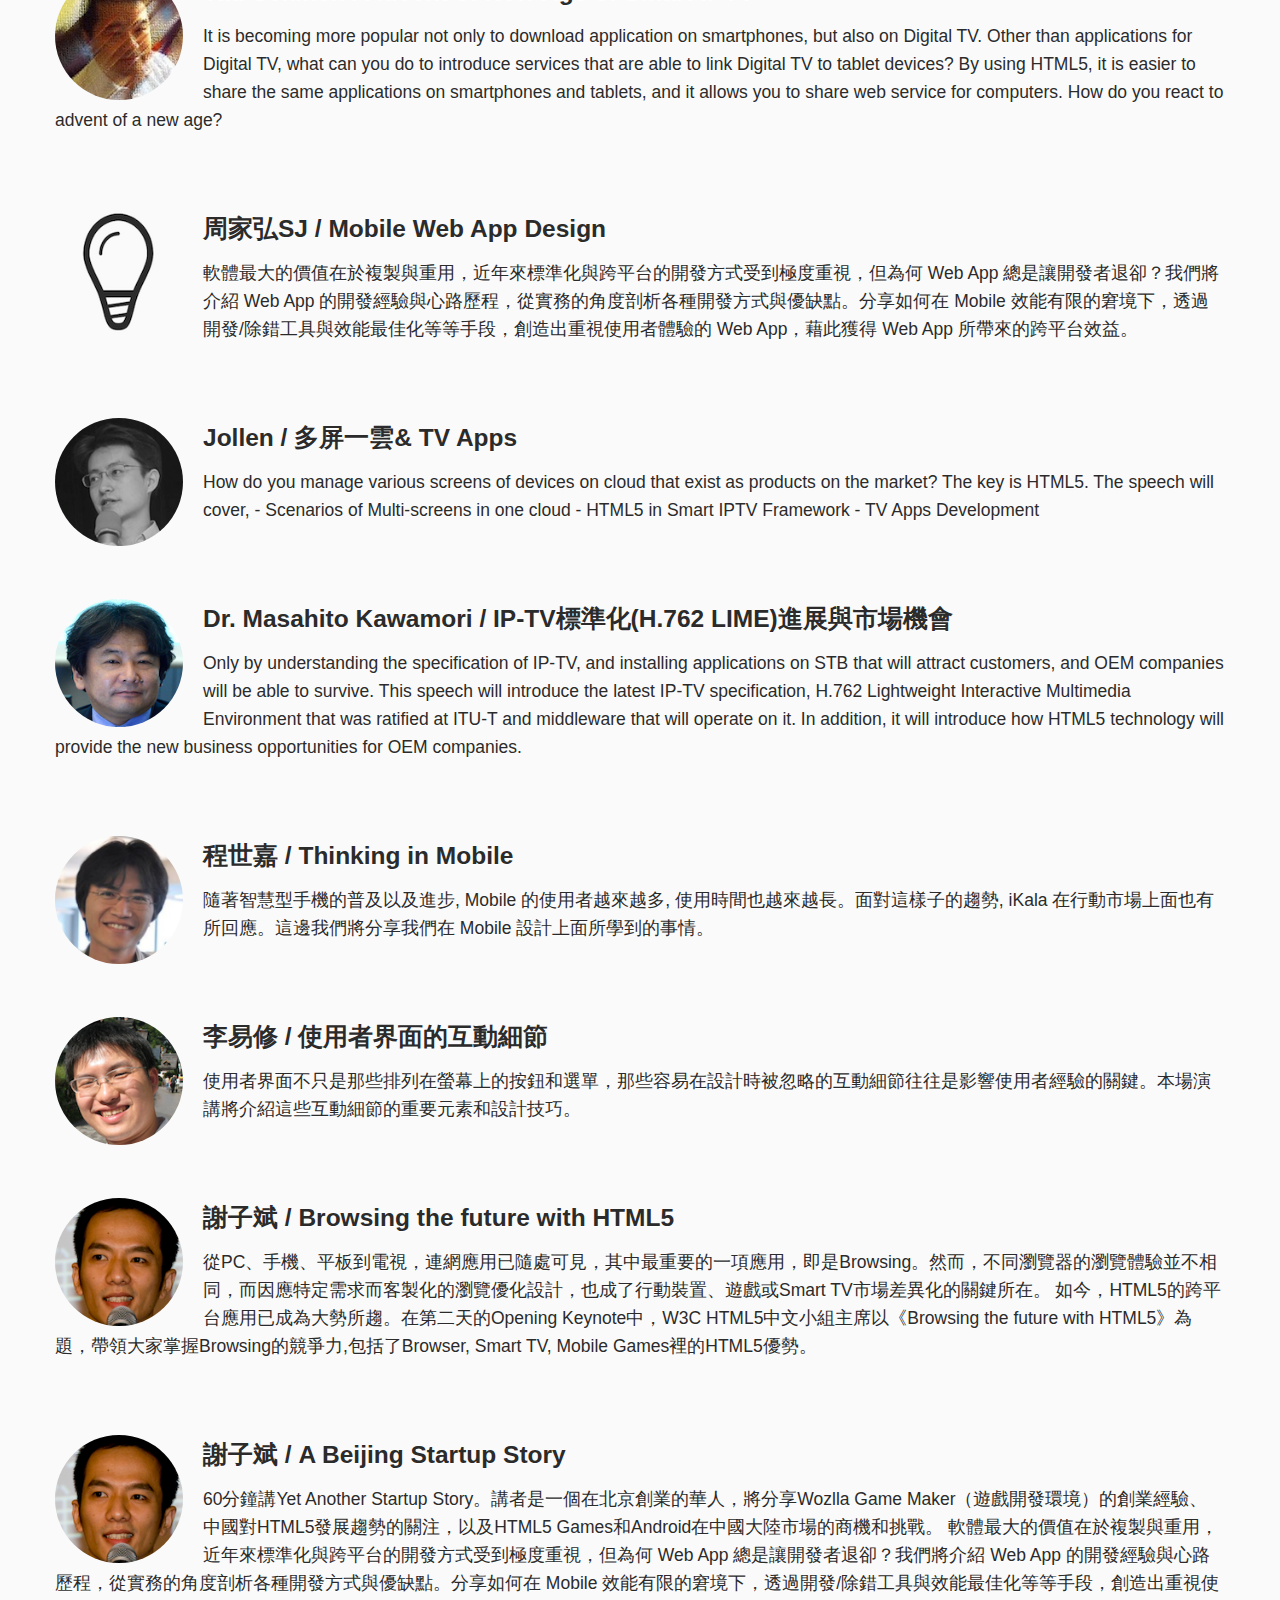
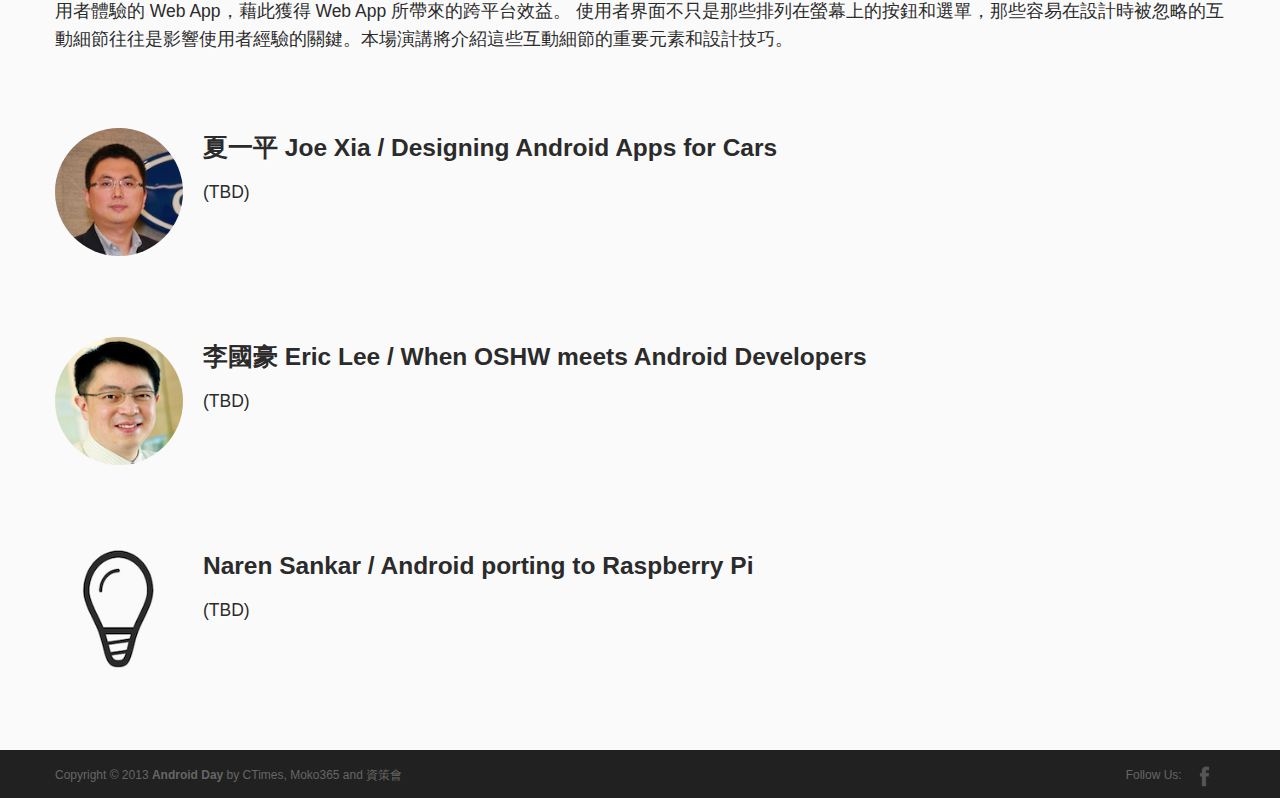
==== commit bc3a73ec: "Update agenda.html" ====
--- a/agenda.html
+++ b/agenda.html
@@ -269,7 +269,7 @@
 
 					<li style="margin-top:75px;">
 						<i><img class="img-circle" src="img/profile/iKala-鄭鎧尹.png" width="128"></i>
-						<h3><strong>鄭鎧尹 / Thinking in Mobile</strong></h3>
+						<h3><strong>程世嘉 / Thinking in Mobile</strong></h3>
 						<h4 style="line-height:28px;">隨著智慧型手機的普及以及進步, Mobile 的使用者越來越多, 使用時間也越來越長。面對這樣子的趨勢, iKala 在行動市場上面也有所回應。這邊我們將分享我們在 Mobile 設計上面所學到的事情。</h4>
 					</li>
 
@@ -279,7 +279,27 @@
 						<h4 style="line-height:28px;">使用者界面不只是那些排列在螢幕上的按鈕和選單，那些容易在設計時被忽略的互動細節往往是影響使用者經驗的關鍵。本場演講將介紹這些互動細節的重要元素和設計技巧。</h4>
 					</li>
 
-
+					<li style="margin-top:75px;">
+						<i><img class="img-circle" src="img/profile/ZiBinCheah.png" width="128"></i>
+						<h3><strong>謝子斌 / Browsing the future with HTML5</strong></h3>
+						<h4 style="line-height:28px;">從PC、手機、平板到電視，連網應用已隨處可見，其中最重要的一項應用，即是Browsing。然而，不同瀏覽器的瀏覽體驗並不相同，而因應特定需求而客製化的瀏覽優化設計，也成了行動裝置、遊戲或Smart
+TV市場差異化的關鍵所在。 如今，HTML5的跨平台應用已成為大勢所趨。在第二天的Opening Keynote中，W3C
+HTML5中文小組主席以《Browsing the future with
+HTML5》為題，帶領大家掌握Browsing的競爭力,包括了Browser, Smart TV, Mobile
+Games裡的HTML5優勢。</h4>
+					</li>
+
+					<li style="margin-top:75px;">
+						<i><img class="img-circle" src="img/profile/ZiBinCheah.png" width="128"></i>
+						<h3><strong>謝子斌 / A Beijing Startup Story</strong></h3>
+						<h4 style="line-height:28px;">60分鐘講Yet Another Startup Story。講者是一個在北京創業的華人，將分享Wozlla Game
+Maker（遊戲開發環境）的創業經驗、中國對HTML5發展趨勢的關注，以及HTML5 Games和Android在中國大陸市場的商機和挑戰。
+
+軟體最大的價值在於複製與重用，近年來標準化與跨平台的開發方式受到極度重視，但為何 Web App 總是讓開發者退卻？我們將介紹 Web App 的開發經驗與心路歷程，從實務的角度剖析各種開發方式與優缺點。分享如何在 Mobile 效能有限的窘境下，透過開發/除錯工具與效能最佳化等等手段，創造出重視使用者體驗的 Web App，藉此獲得 Web App 所帶來的跨平台效益。
+
+使用者界面不只是那些排列在螢幕上的按鈕和選單，那些容易在設計時被忽略的互動細節往往是影響使用者經驗的關鍵。本場演講將介紹這些互動細節的重要元素和設計技巧。</h4>
+					</li>
+					
 					<li style="margin-top:75px;">
 						<i><img class="img-circle" src="img/profile/JoeXia.jpg" width="128"></i>
 						<h3><strong>夏一平 Joe Xia / Designing Android Apps for Cars</strong></h3>
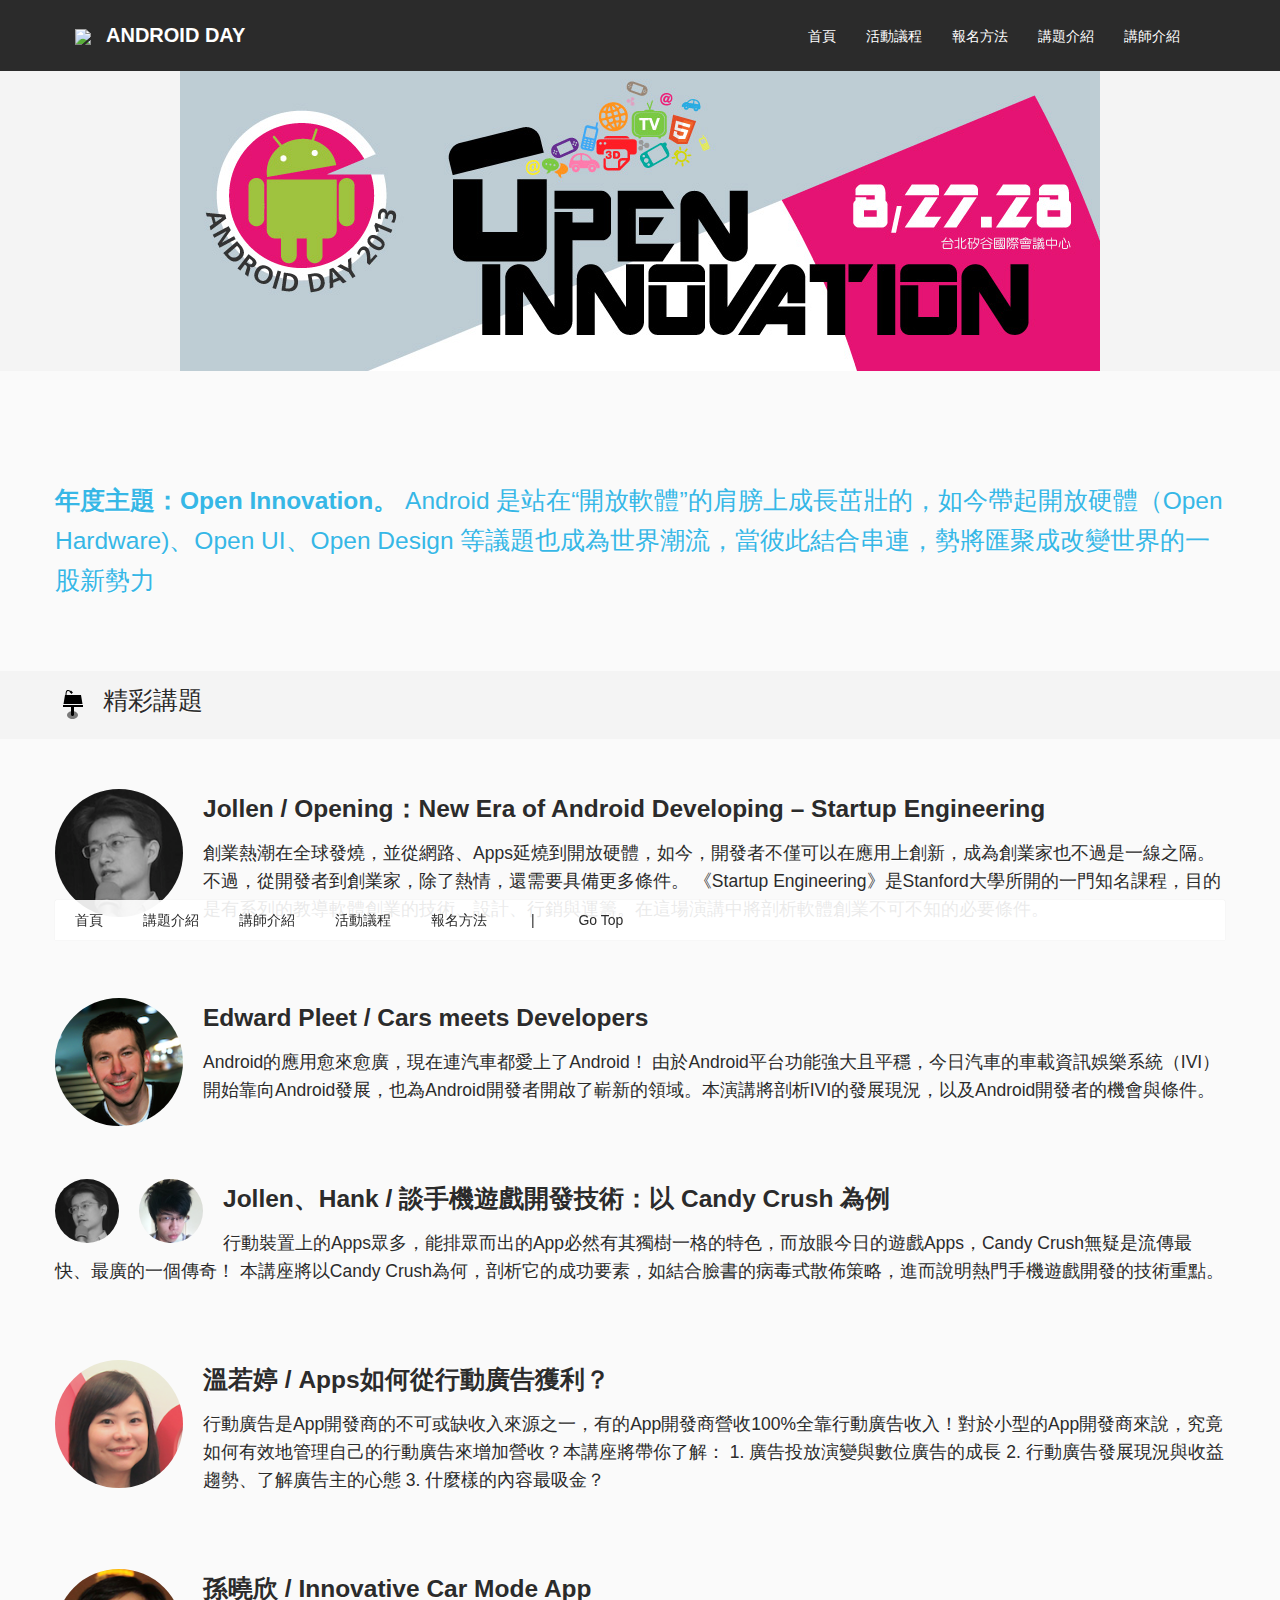
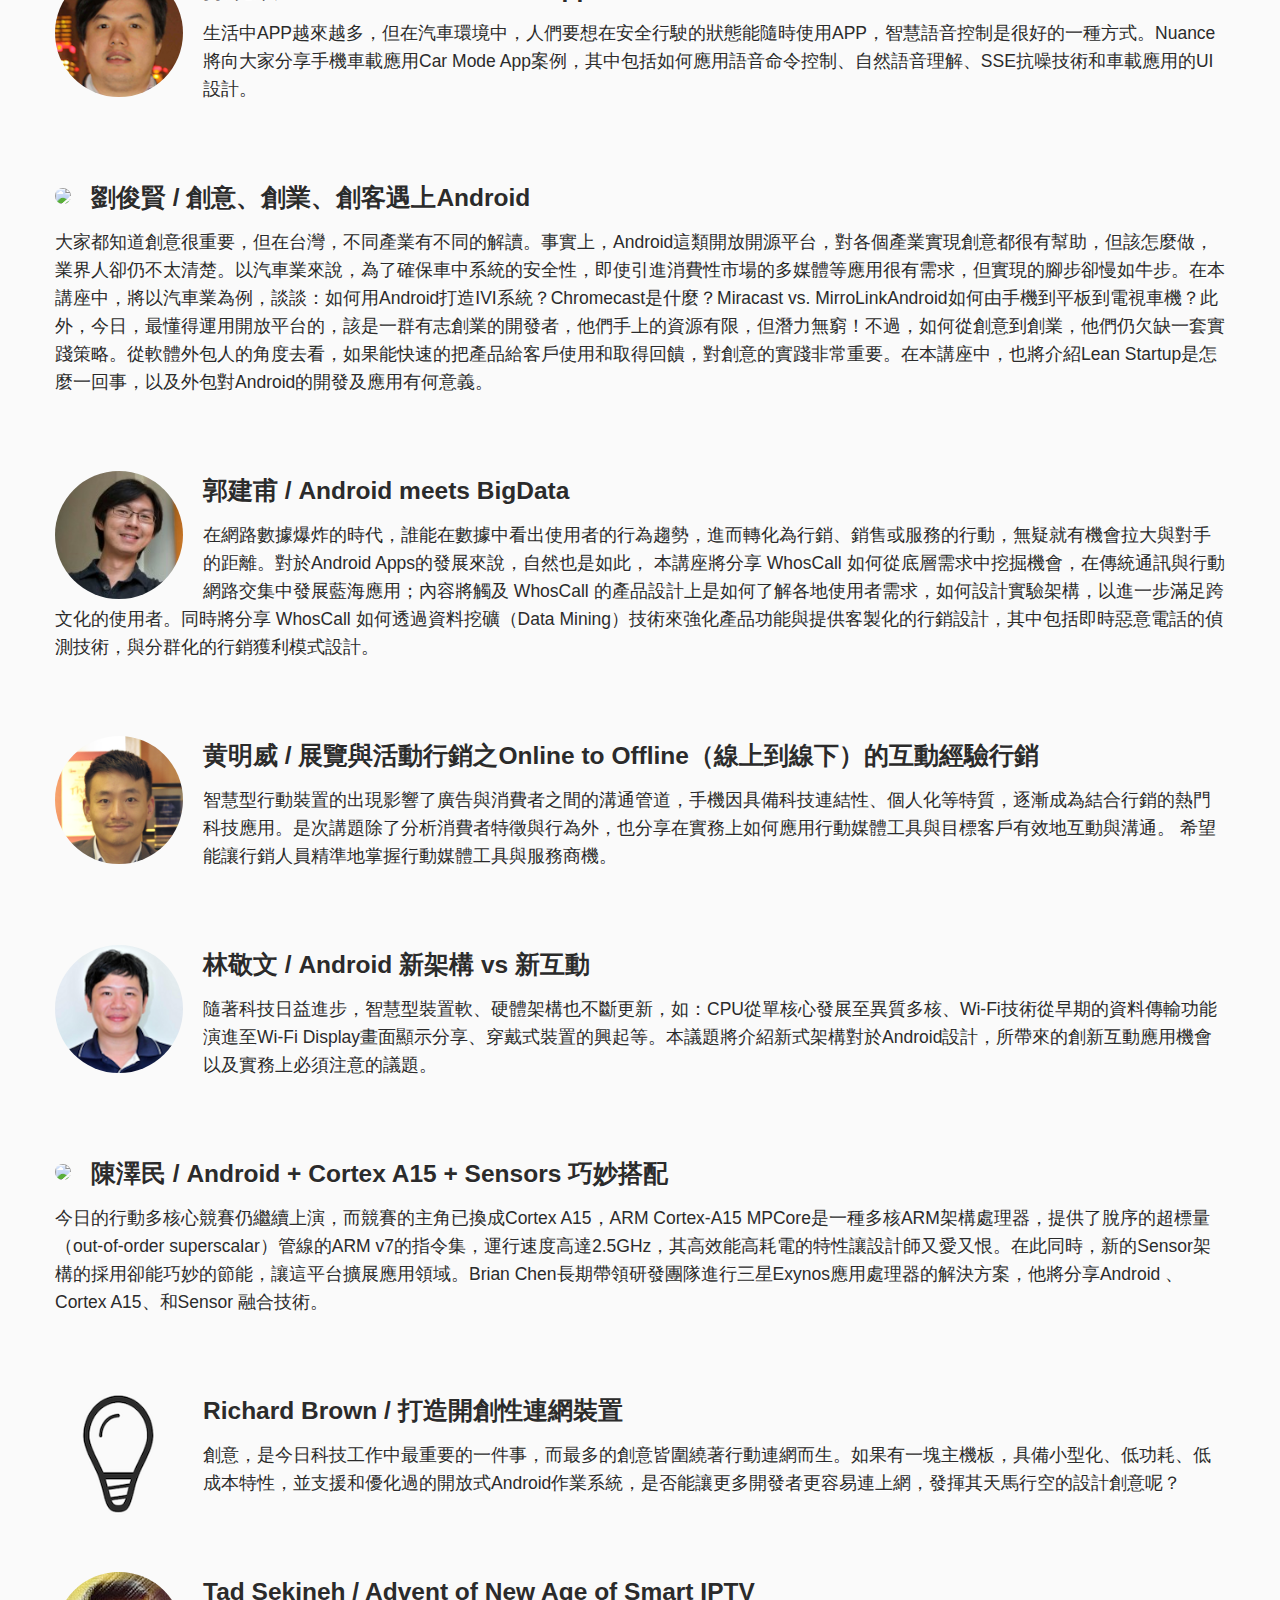
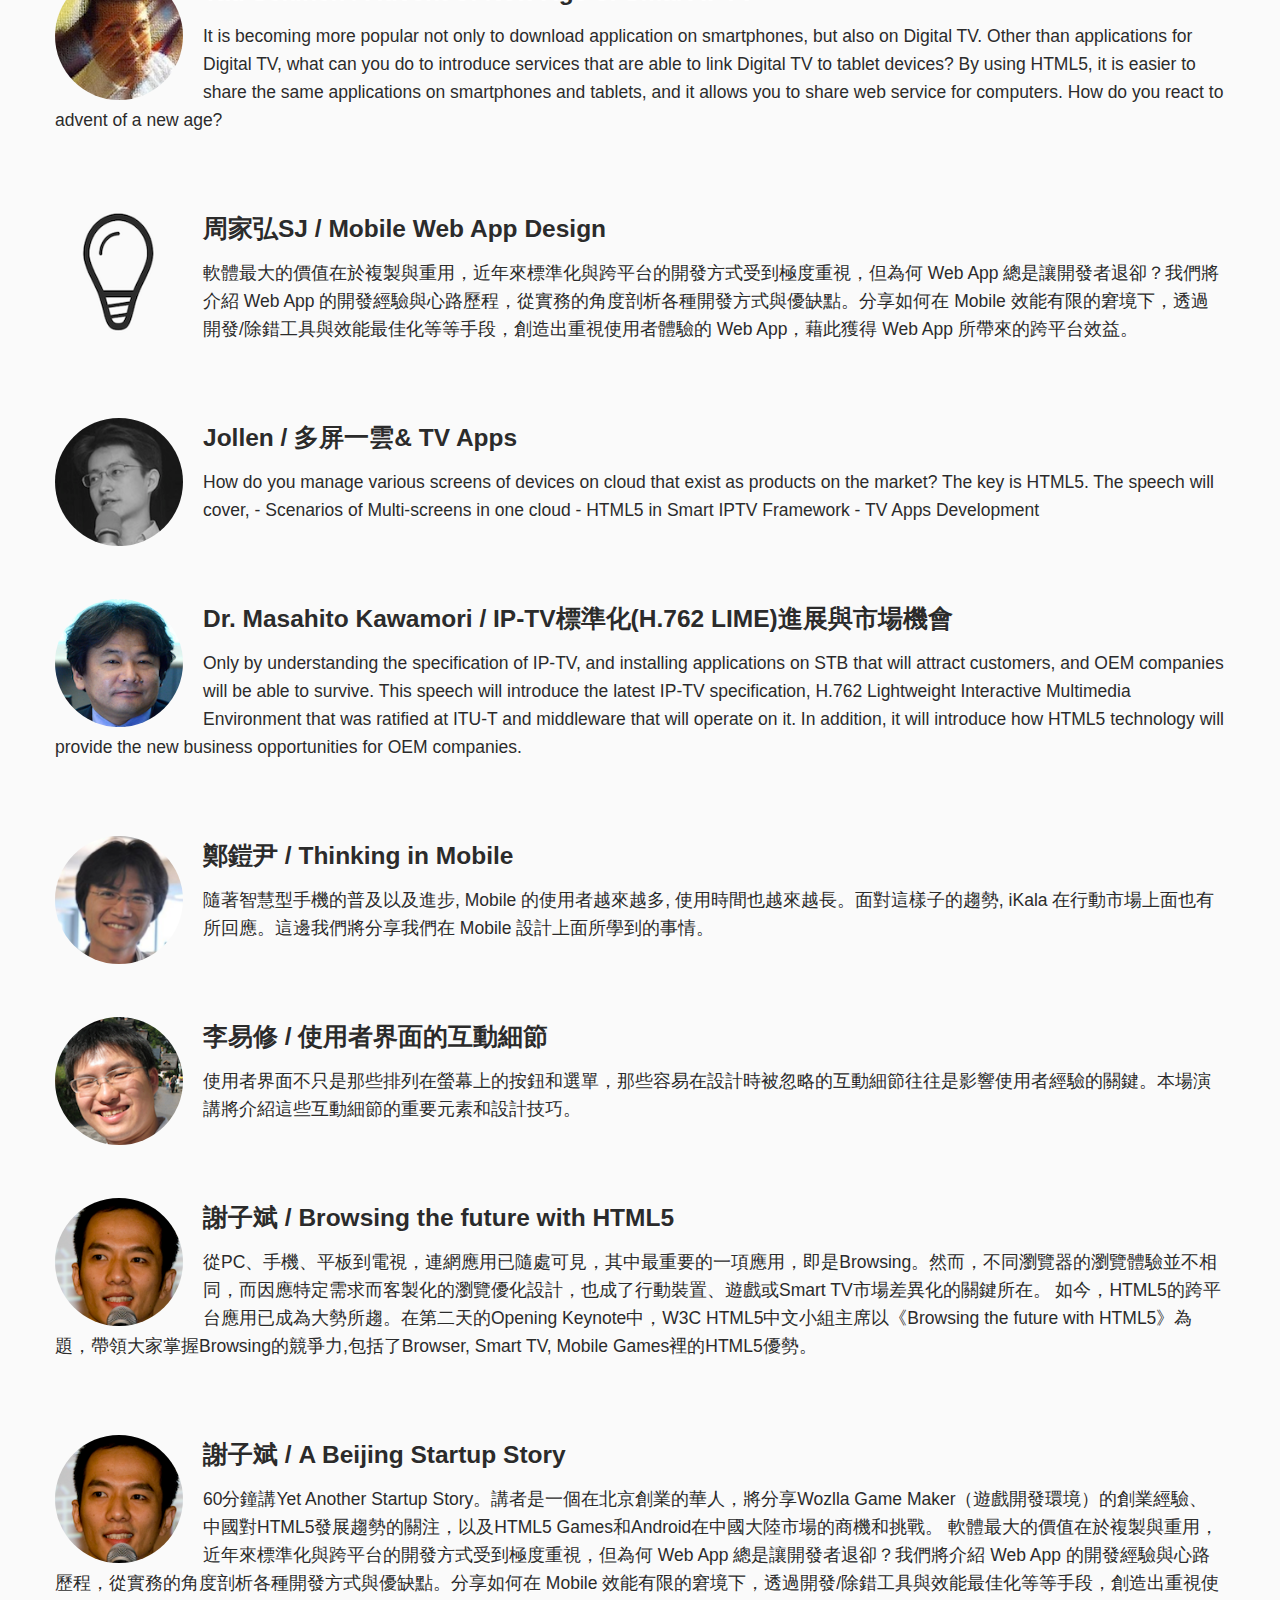
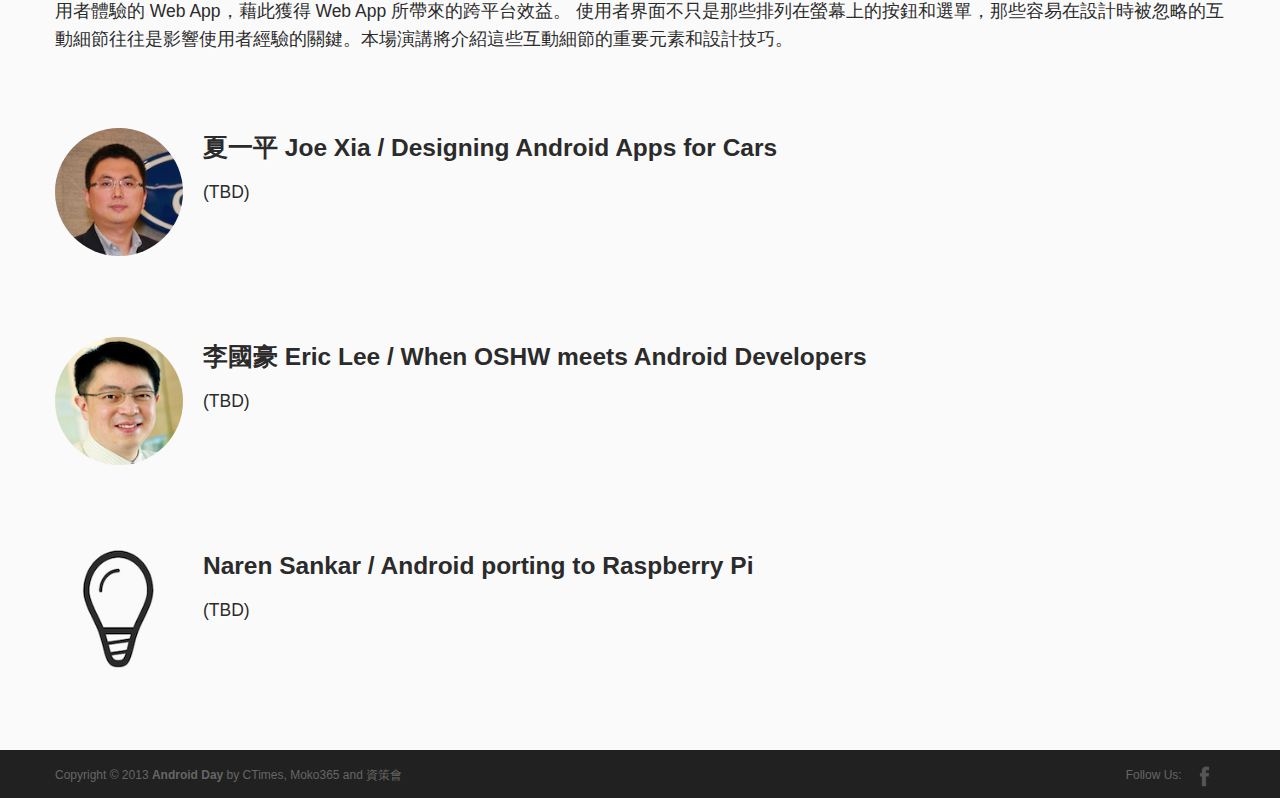
==== commit 385034af: "Update agenda.html" ====
--- a/agenda.html
+++ b/agenda.html
@@ -269,7 +269,7 @@
 
 					<li style="margin-top:75px;">
 						<i><img class="img-circle" src="img/profile/iKala-鄭鎧尹.png" width="128"></i>
-						<h3><strong>程世嘉 / Thinking in Mobile</strong></h3>
+						<h3><strong>鄭鎧尹 / Thinking in Mobile</strong></h3>
 						<h4 style="line-height:28px;">隨著智慧型手機的普及以及進步, Mobile 的使用者越來越多, 使用時間也越來越長。面對這樣子的趨勢, iKala 在行動市場上面也有所回應。這邊我們將分享我們在 Mobile 設計上面所學到的事情。</h4>
 					</li>
 
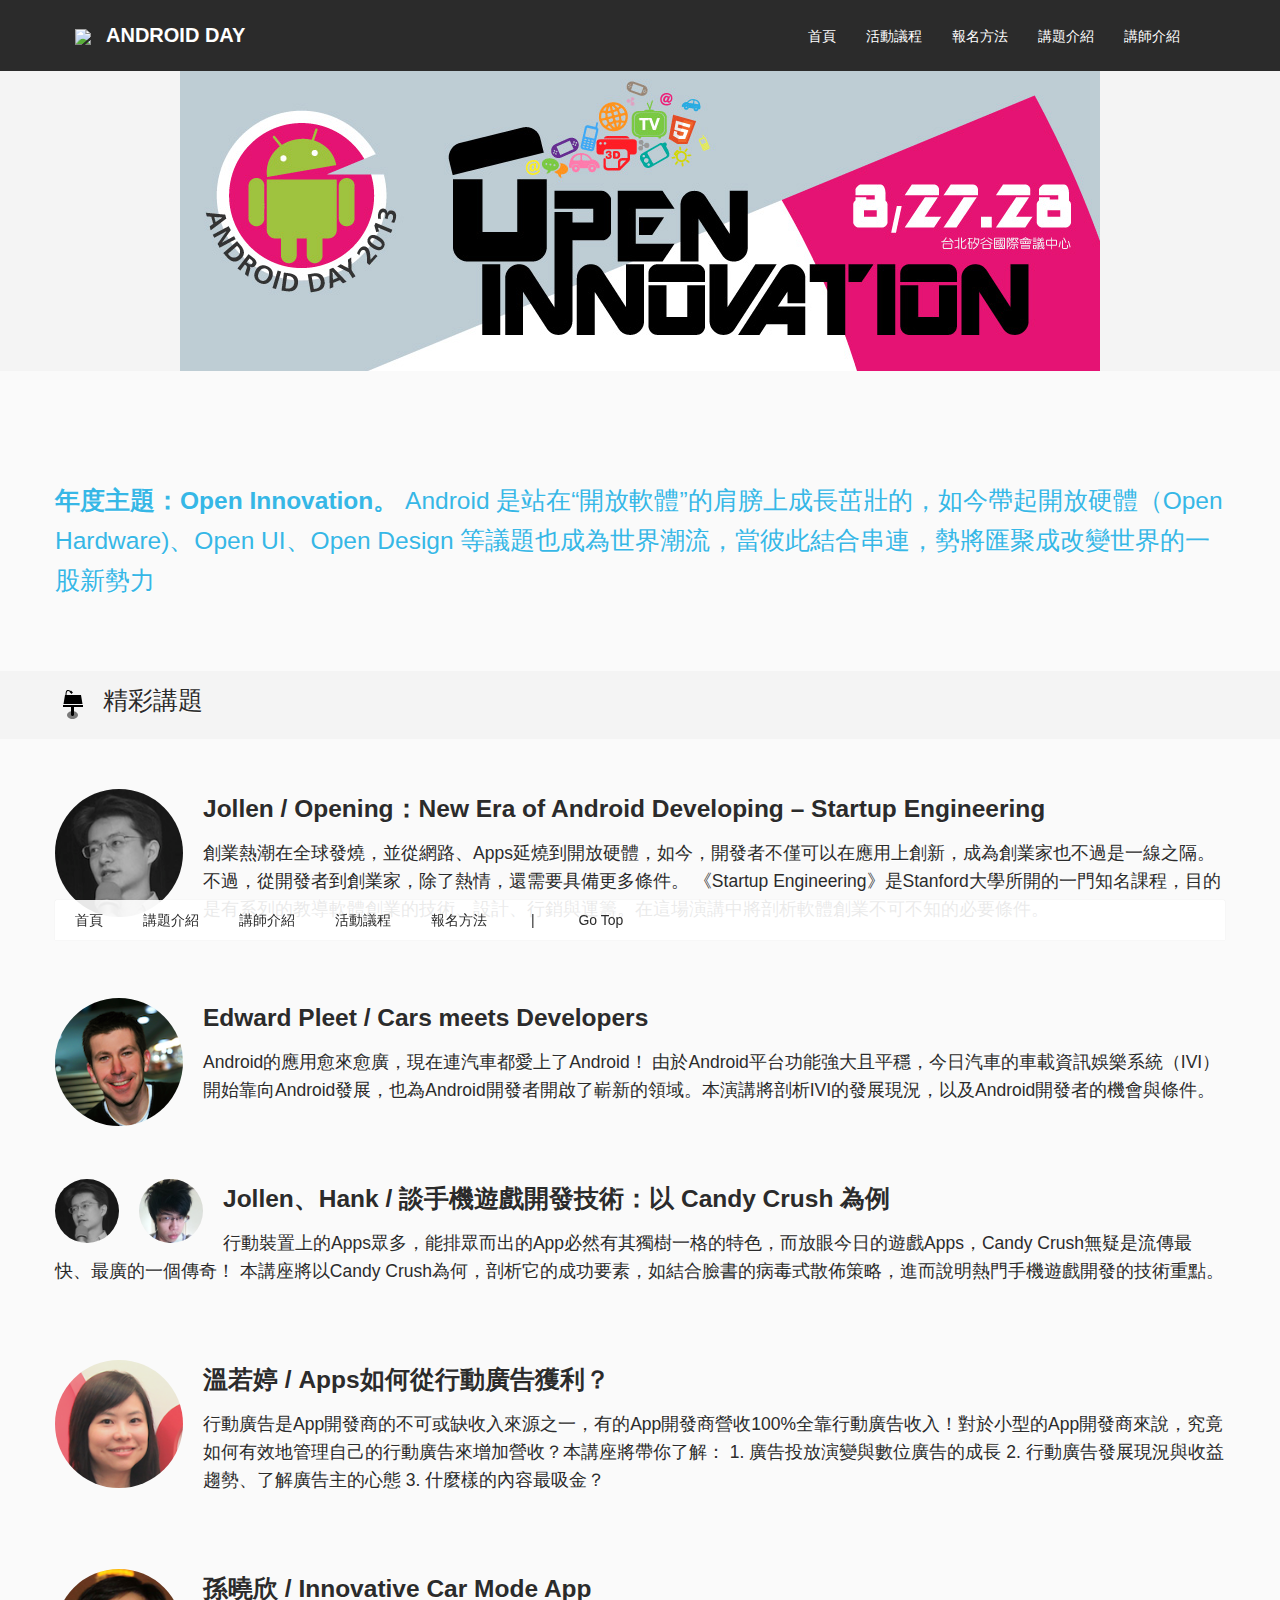
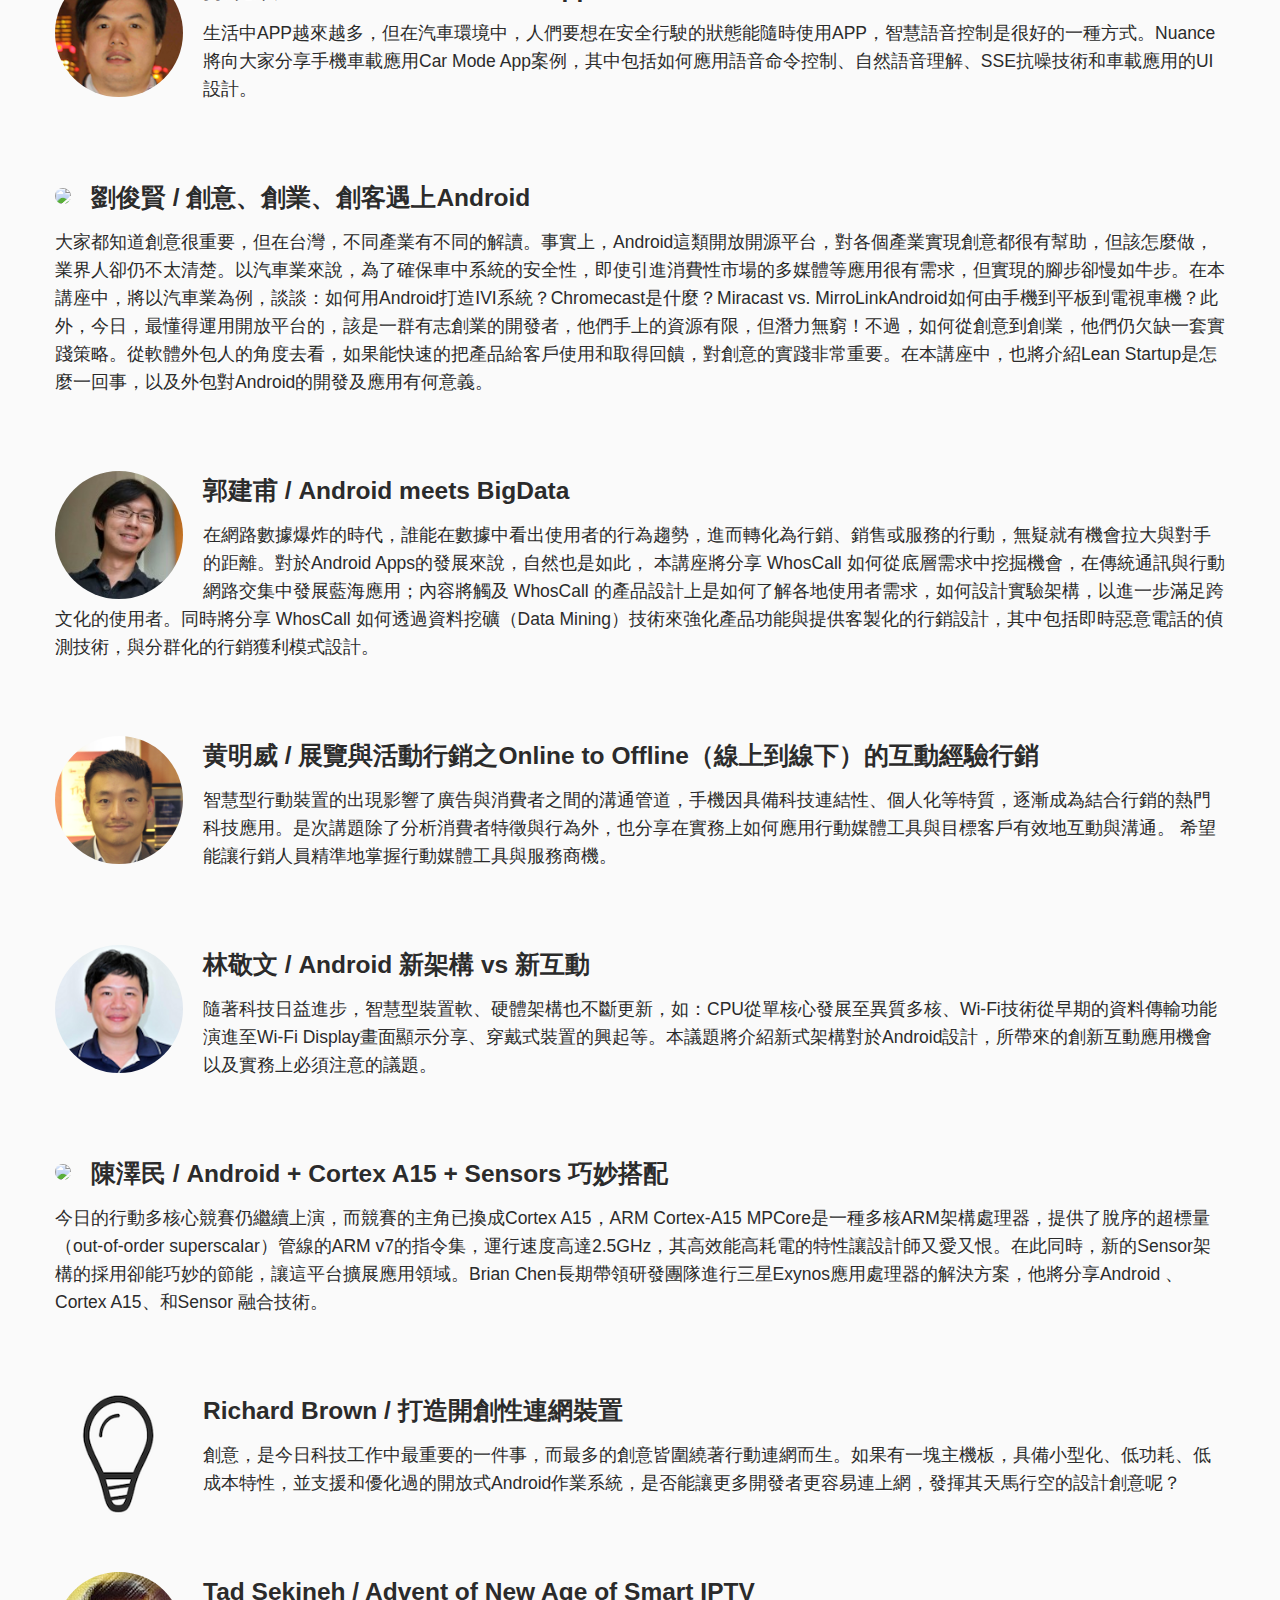
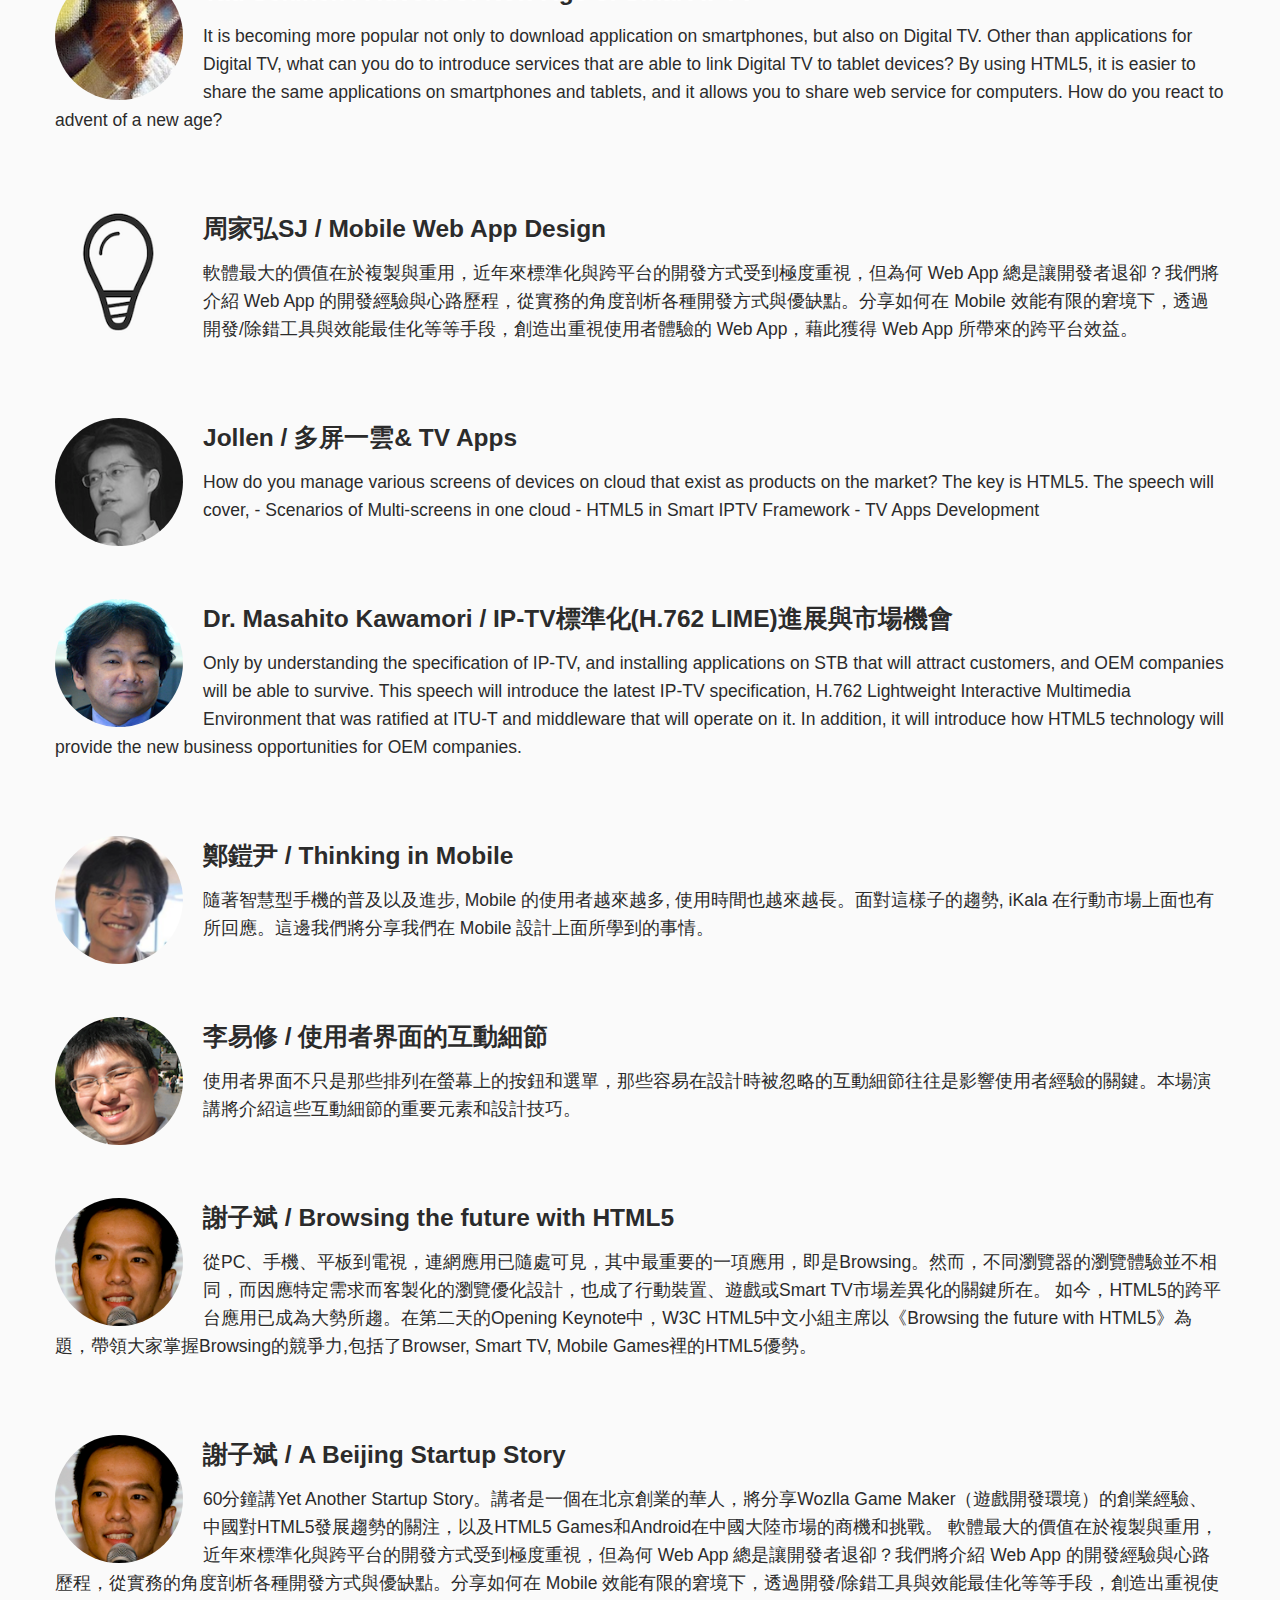
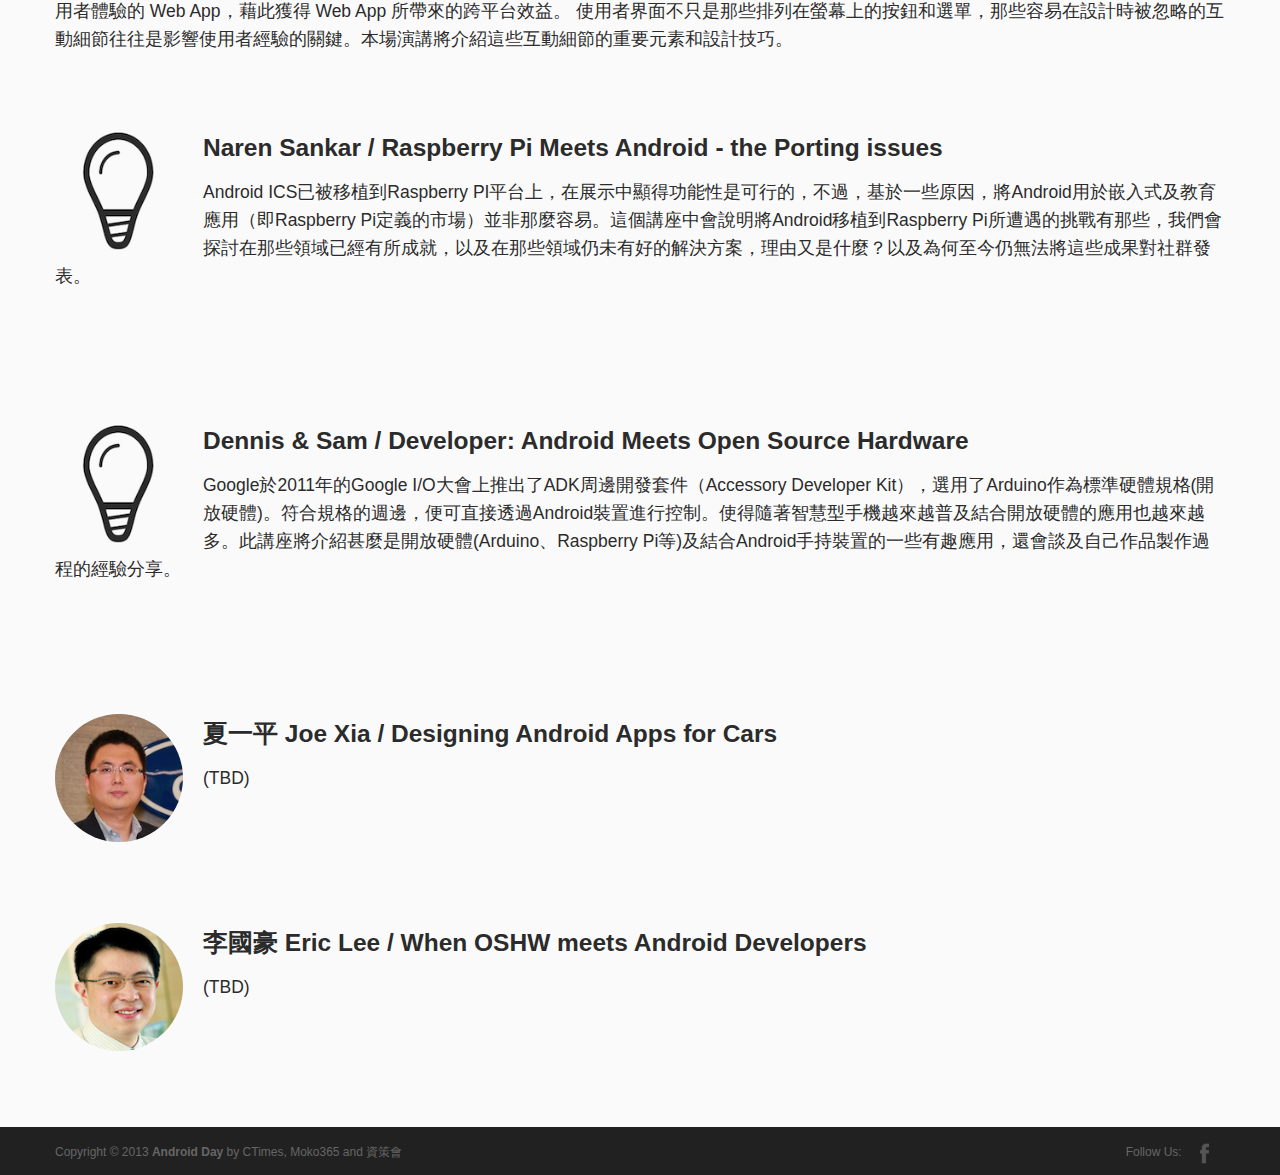
==== commit 390200e6: "Update agenda.html" ====
--- a/agenda.html
+++ b/agenda.html
@@ -299,6 +299,17 @@
 
 使用者界面不只是那些排列在螢幕上的按鈕和選單，那些容易在設計時被忽略的互動細節往往是影響使用者經驗的關鍵。本場演講將介紹這些互動細節的重要元素和設計技巧。</h4>
 					</li>
+					<li style="margin-top:75px;">
+						<i><img class="img-circle" src="img/profile/noname.png" width="128"></i>
+						<h3><strong>Naren Sankar / Raspberry Pi Meets Android - the Porting issues</strong></h3>
+						<h4 style="line-height:28px;">Android ICS已被移植到Raspberry PI平台上，在展示中顯得功能性是可行的，不過，基於一些原因，將Android用於嵌入式及教育應用（即Raspberry Pi定義的市場）並非那麼容易。這個講座中會說明將Android移植到Raspberry Pi所遭遇的挑戰有那些，我們會探討在那些領域已經有所成就，以及在那些領域仍未有好的解決方案，理由又是什麼？以及為何至今仍無法將這些成果對社群發表。<br /><br /><br /></h4>
+					</li>
+
+					<li style="margin-top:75px;">
+						<i><img class="img-circle" src="img/profile/noname.png" width="128"></i>
+						<h3><strong>Dennis & Sam / Developer: Android Meets Open Source Hardware</strong></h3>
+						<h4 style="line-height:28px;">Google於2011年的Google I/O大會上推出了ADK周邊開發套件（Accessory Developer Kit），選用了Arduino作為標準硬體規格(開放硬體)。符合規格的週邊，便可直接透過Android裝置進行控制。使得隨著智慧型手機越來越普及結合開放硬體的應用也越來越多。此講座將介紹甚麼是開放硬體(Arduino、Raspberry Pi等)及結合Android手持裝置的一些有趣應用，還會談及自己作品製作過程的經驗分享。<br /><br /><br /></h4>
+					</li>
 					
 					<li style="margin-top:75px;">
 						<i><img class="img-circle" src="img/profile/JoeXia.jpg" width="128"></i>
@@ -312,11 +323,7 @@
 						<h4 style="line-height:28px;">(TBD)<br /><br /><br /></h4>
 					</li>
 
-					<li style="margin-top:75px;">
-						<i><img class="img-circle" src="img/profile/noname.png" width="128"></i>
-						<h3><strong>Naren Sankar / Android porting to Raspberry Pi</strong></h3>
-						<h4 style="line-height:28px;">(TBD)<br /><br /><br /></h4>
-					</li>
+					
 				</ul>
 
 		</div>
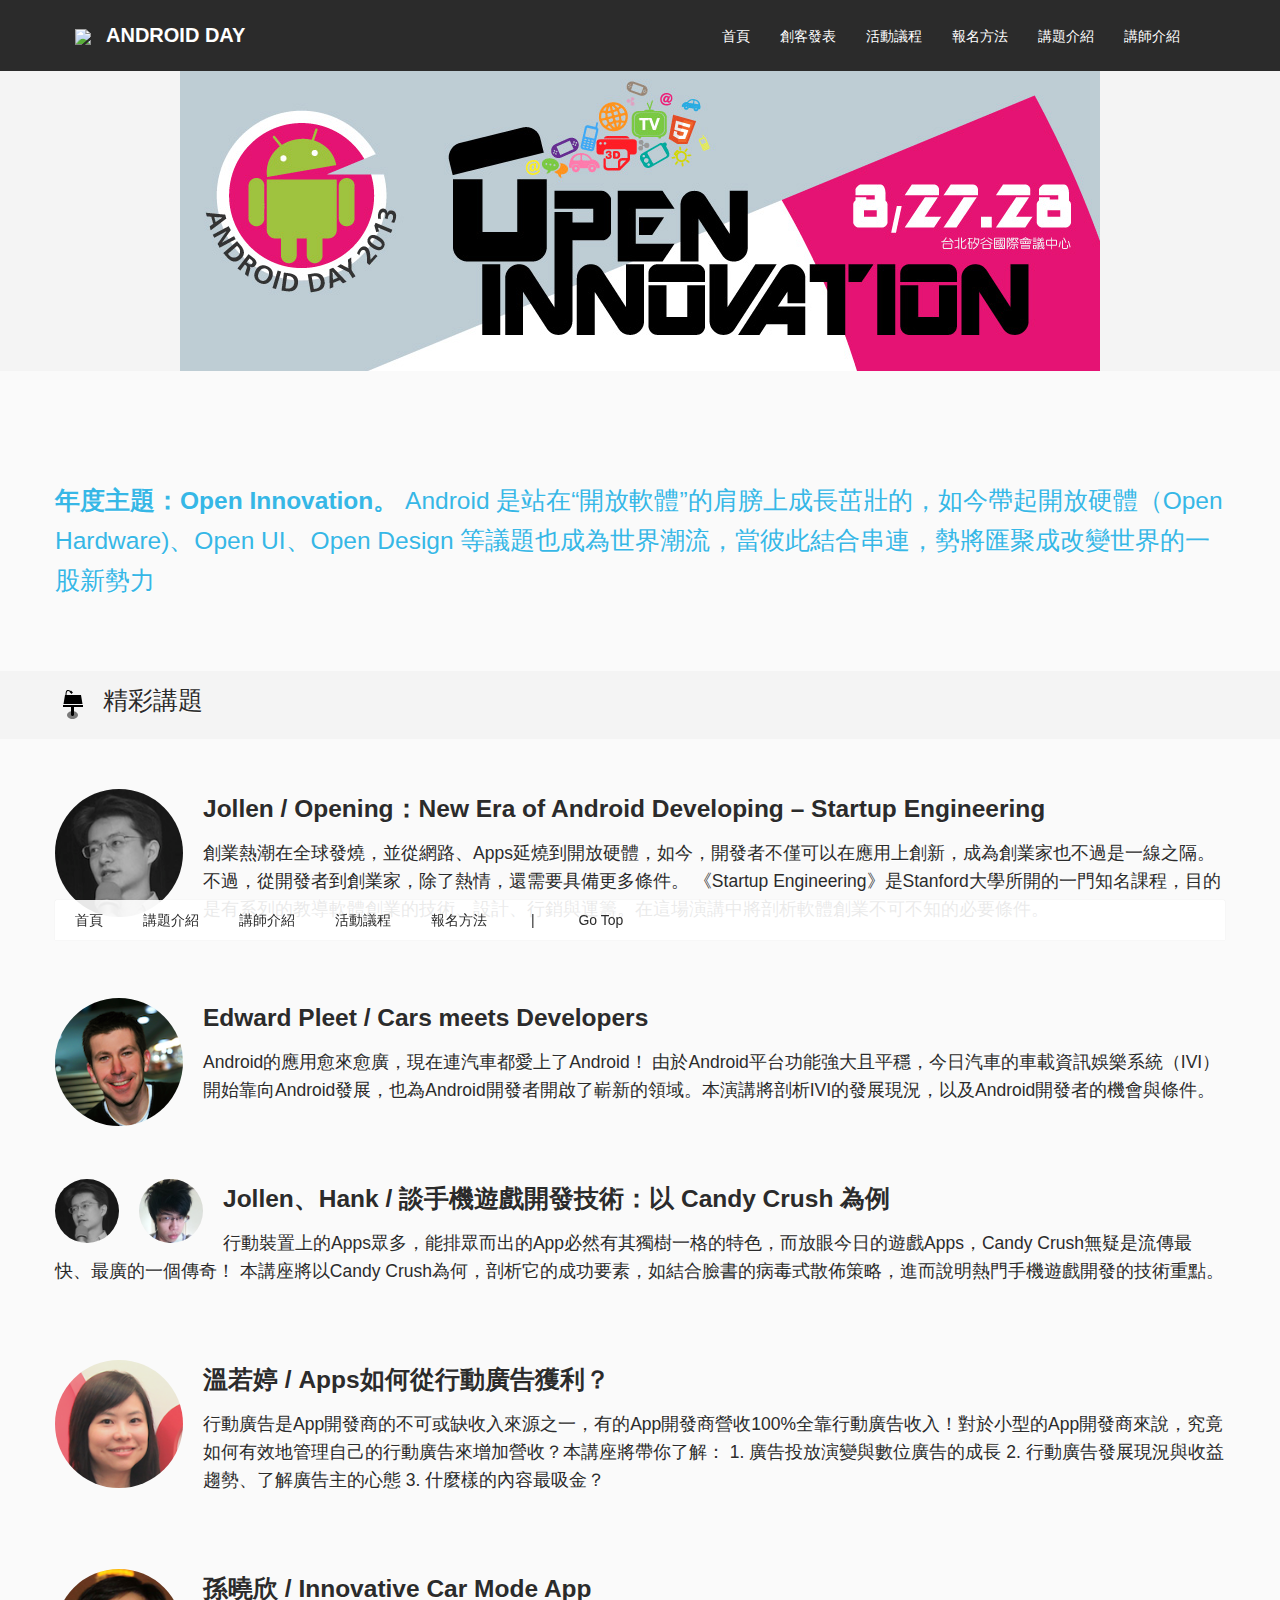
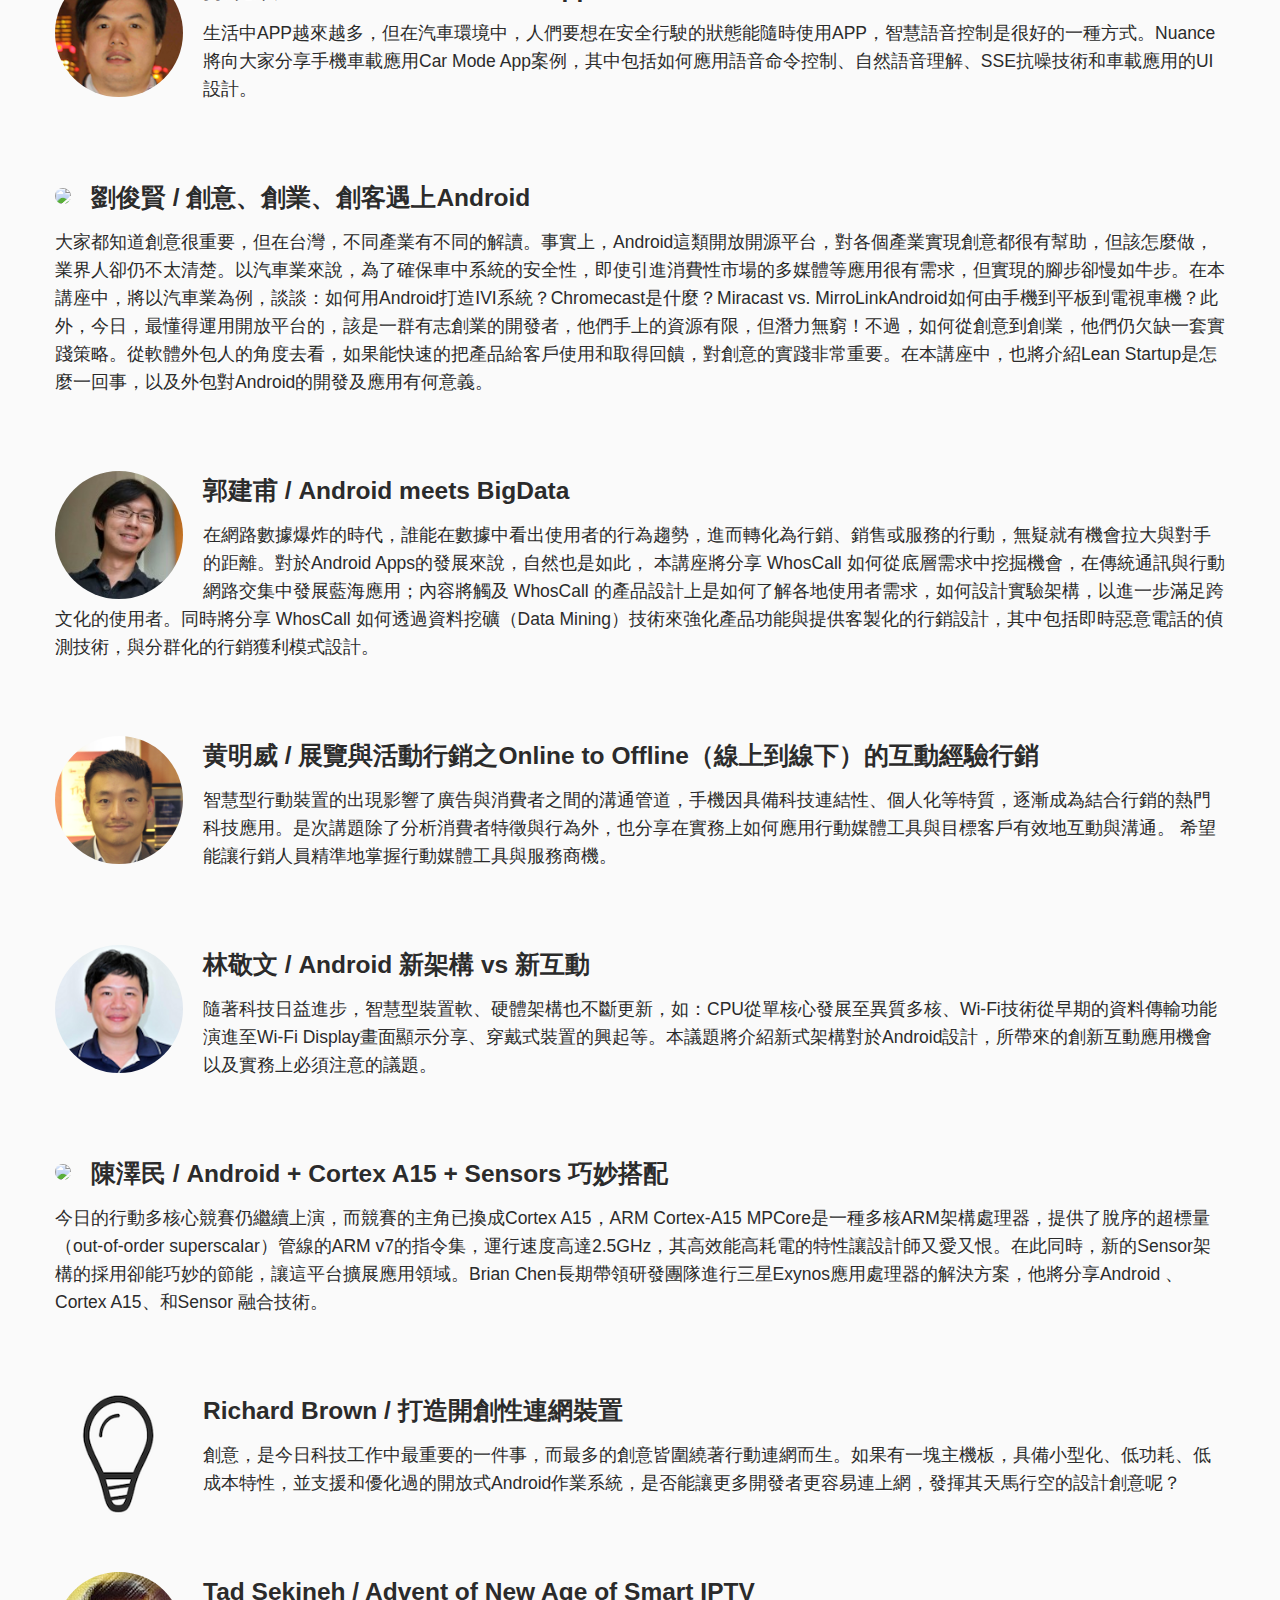
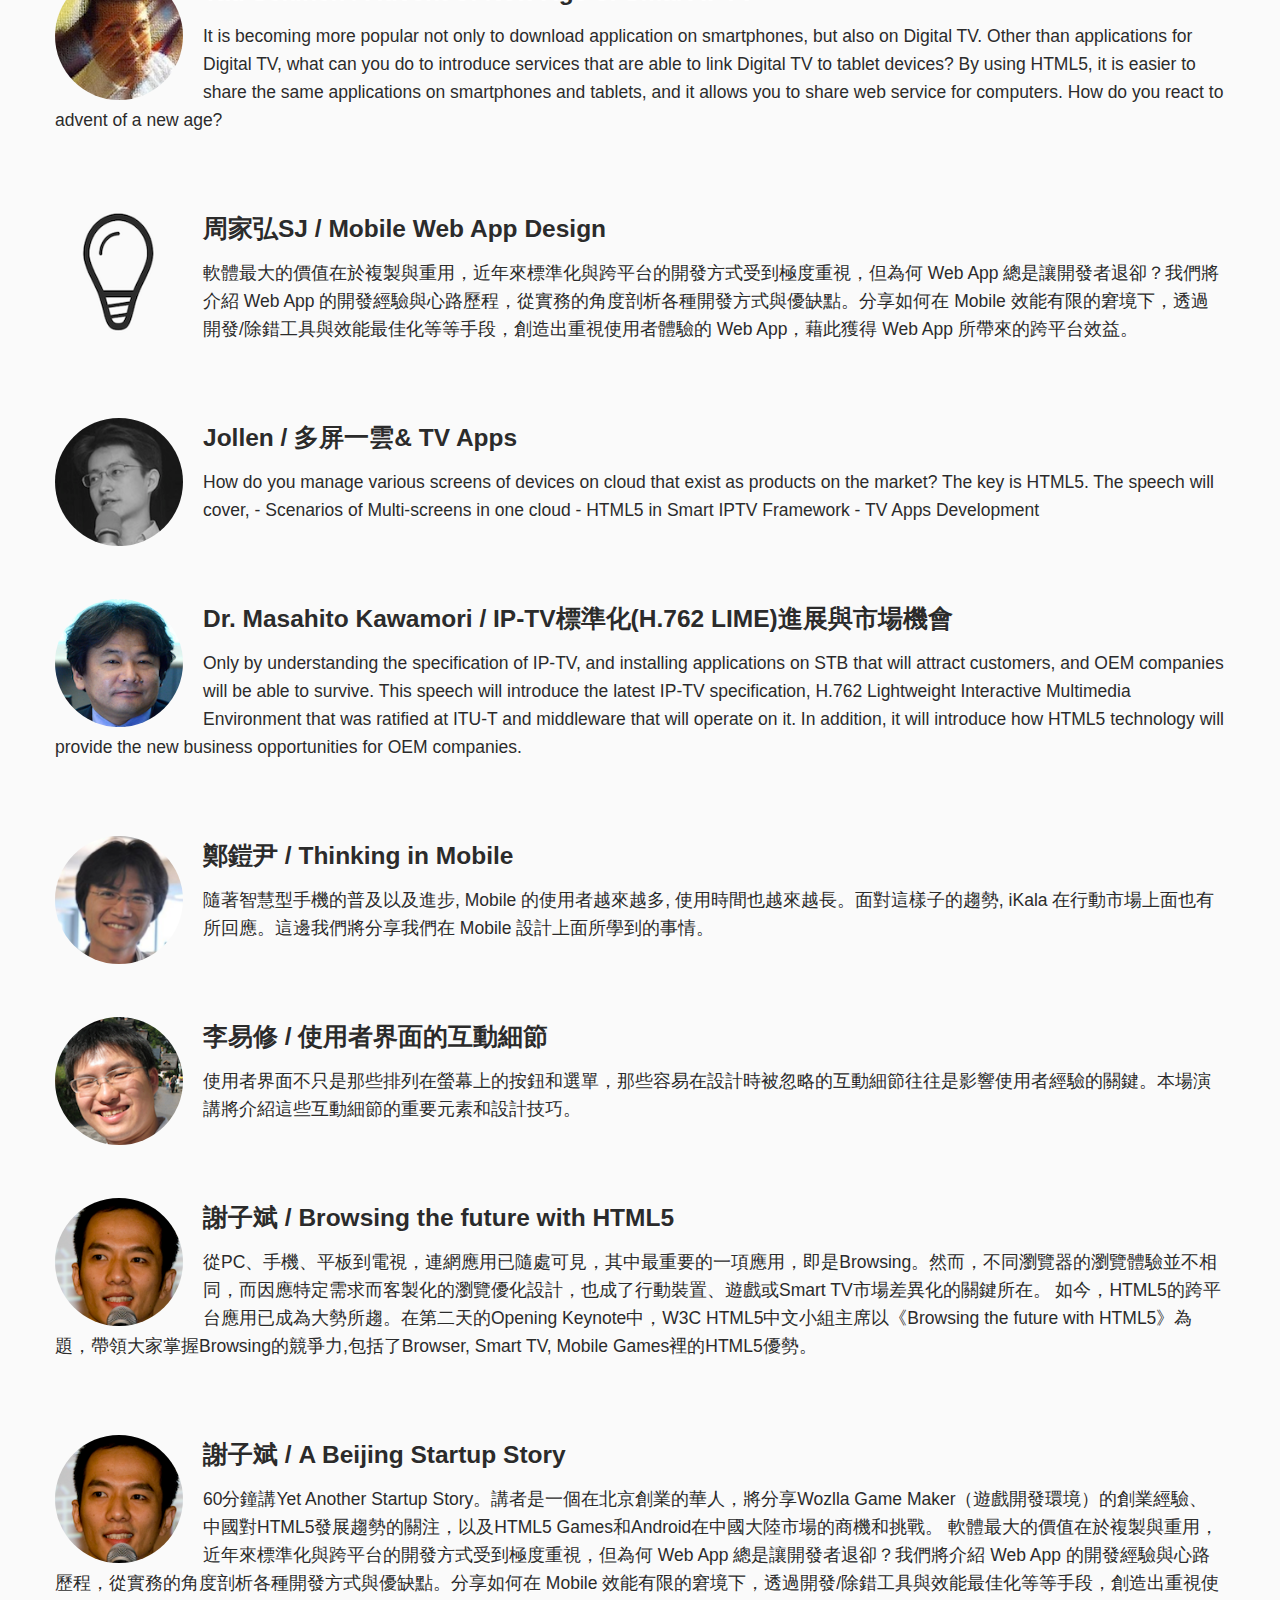
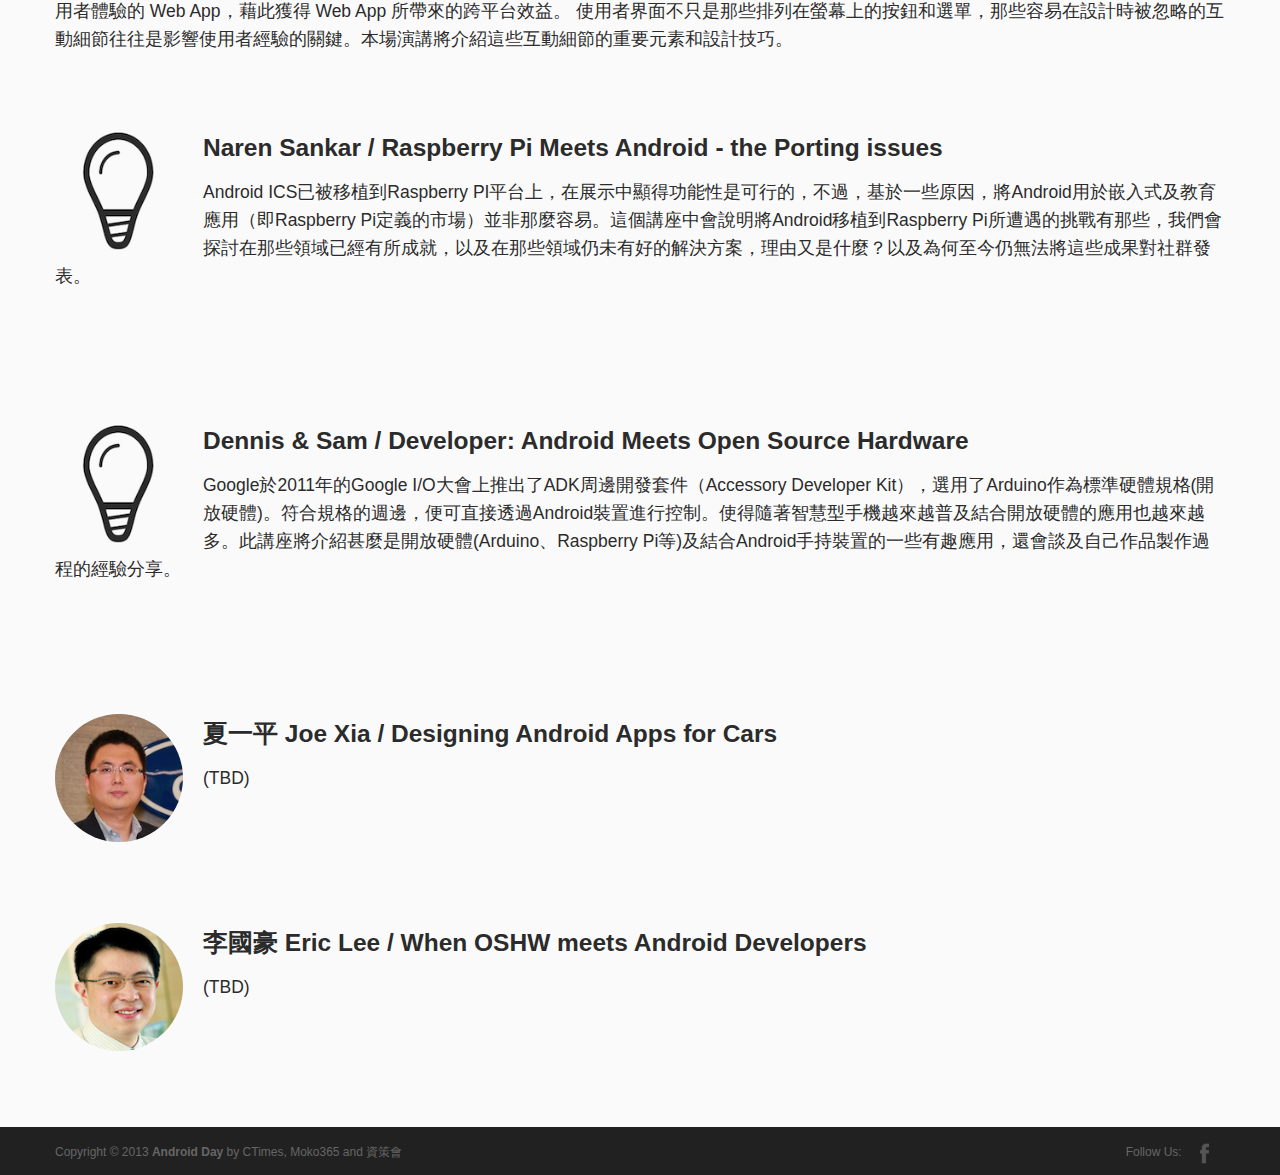
==== commit 7aaa69e2: "新增創客發表 Menu" ====
--- a/agenda.html
+++ b/agenda.html
@@ -69,6 +69,7 @@
 	          		<div class="nav-collapse collapse">
 	            		<ul class="nav scroll-nav">
 							<li><a href="index.html">首頁</a></li>
+<li><a href="schedule.html#showroom">創客發表</a></li>
 <li><a href="schedule.html">活動議程</a></li>
 <li><a href="location.html">報名方法</a></li>
 <li><a href="agenda.html">講題介紹</a></li>
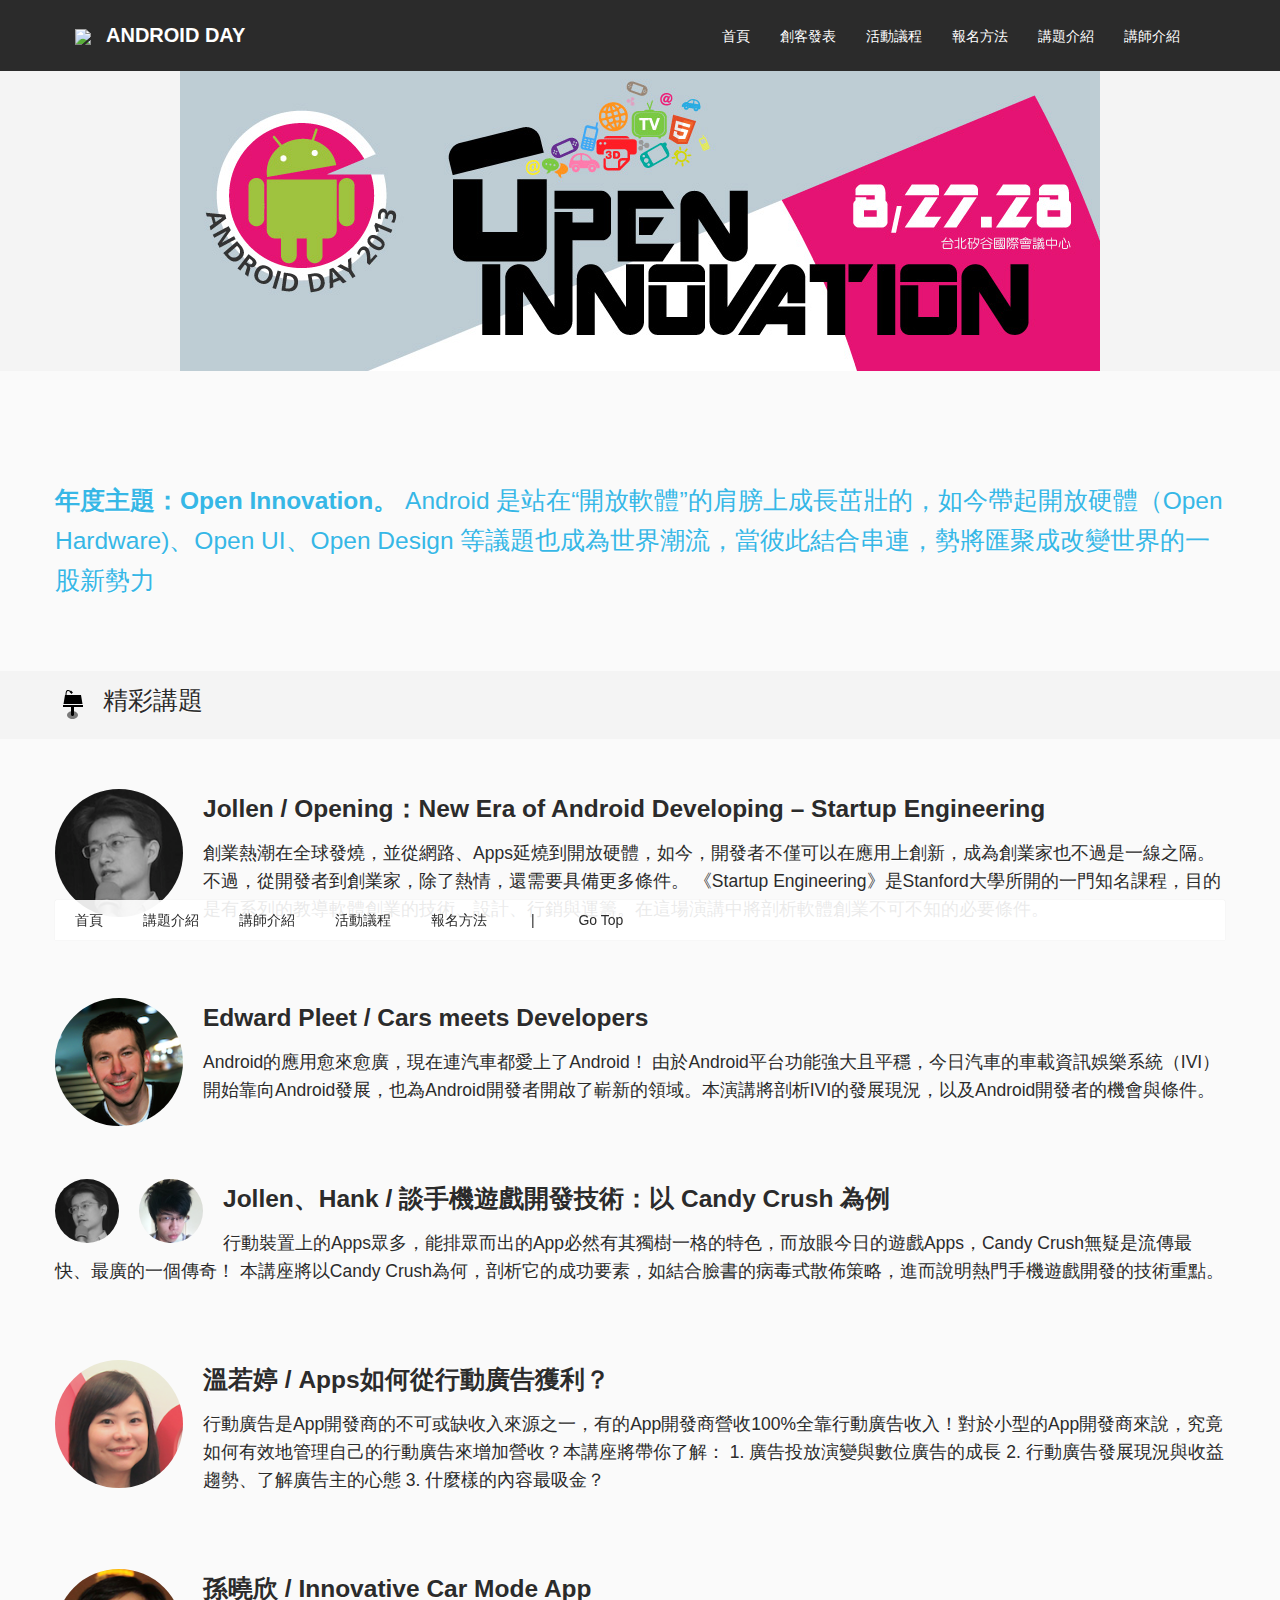
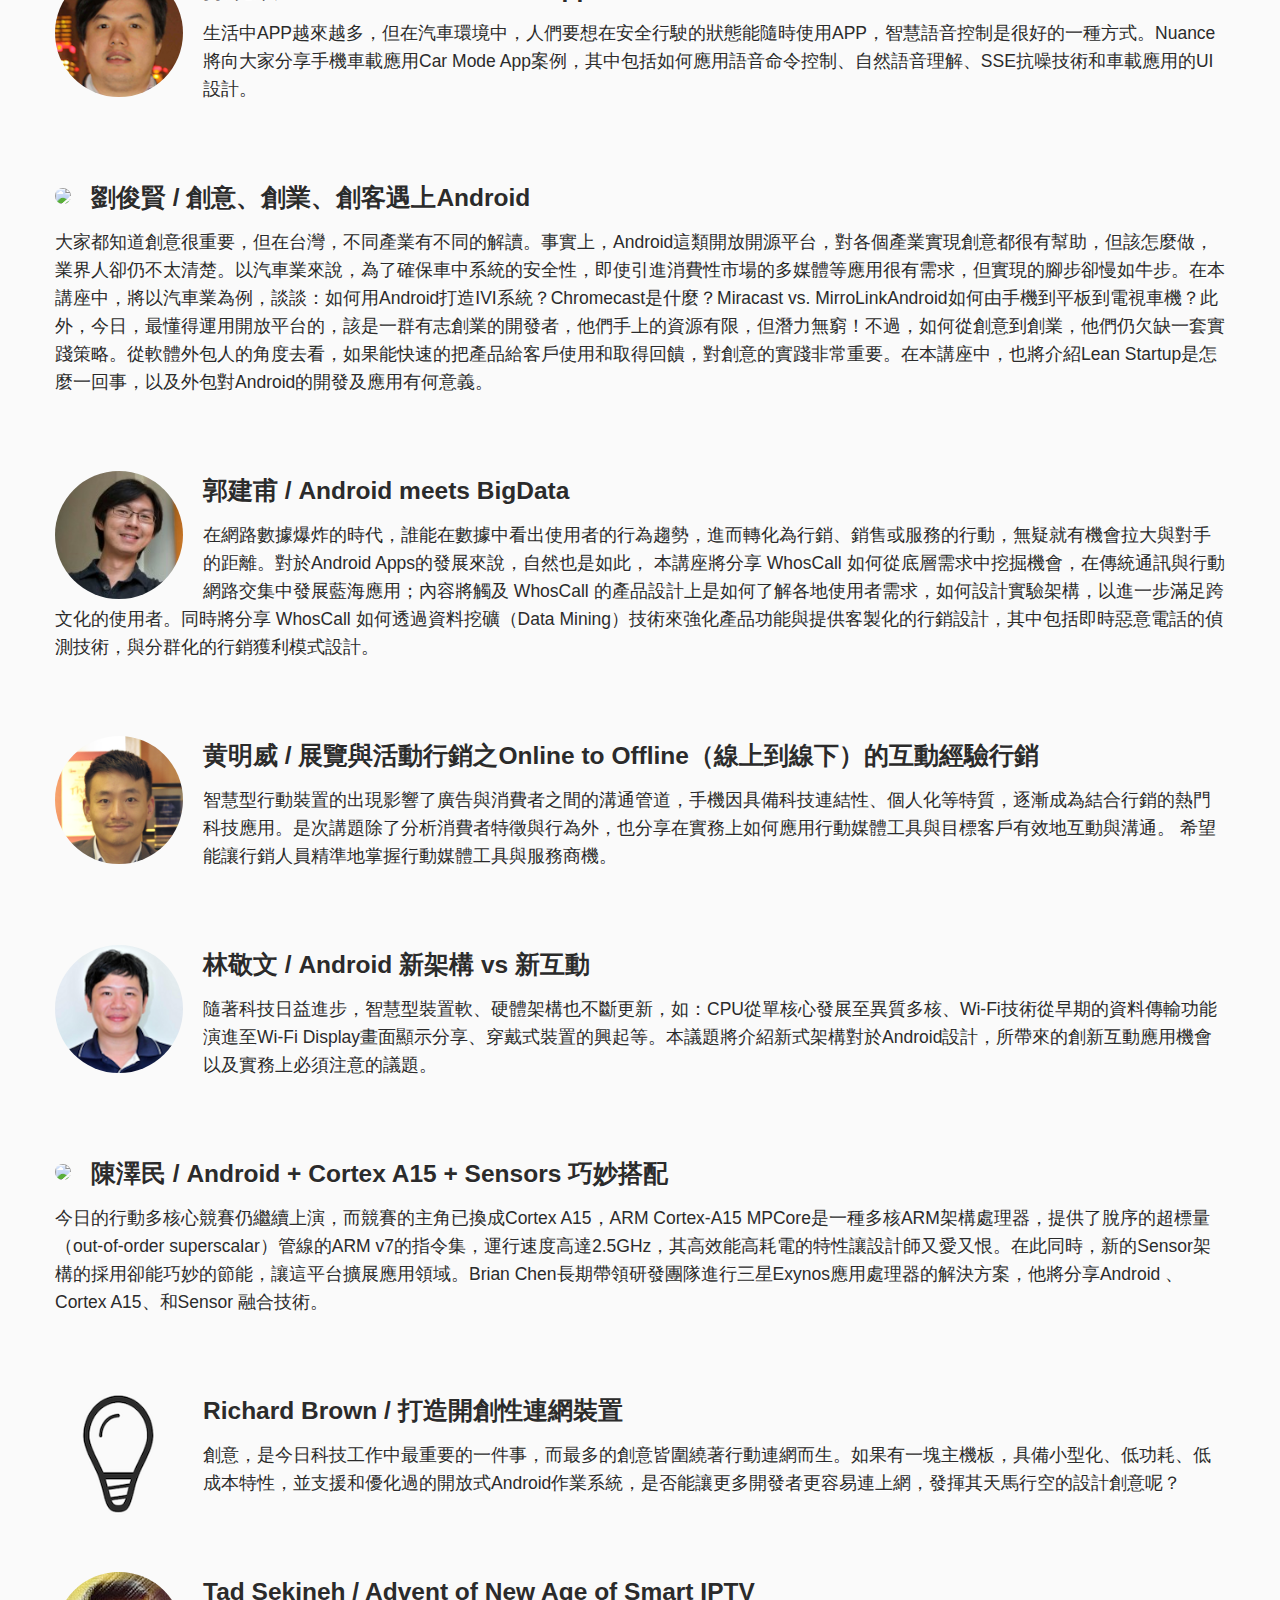
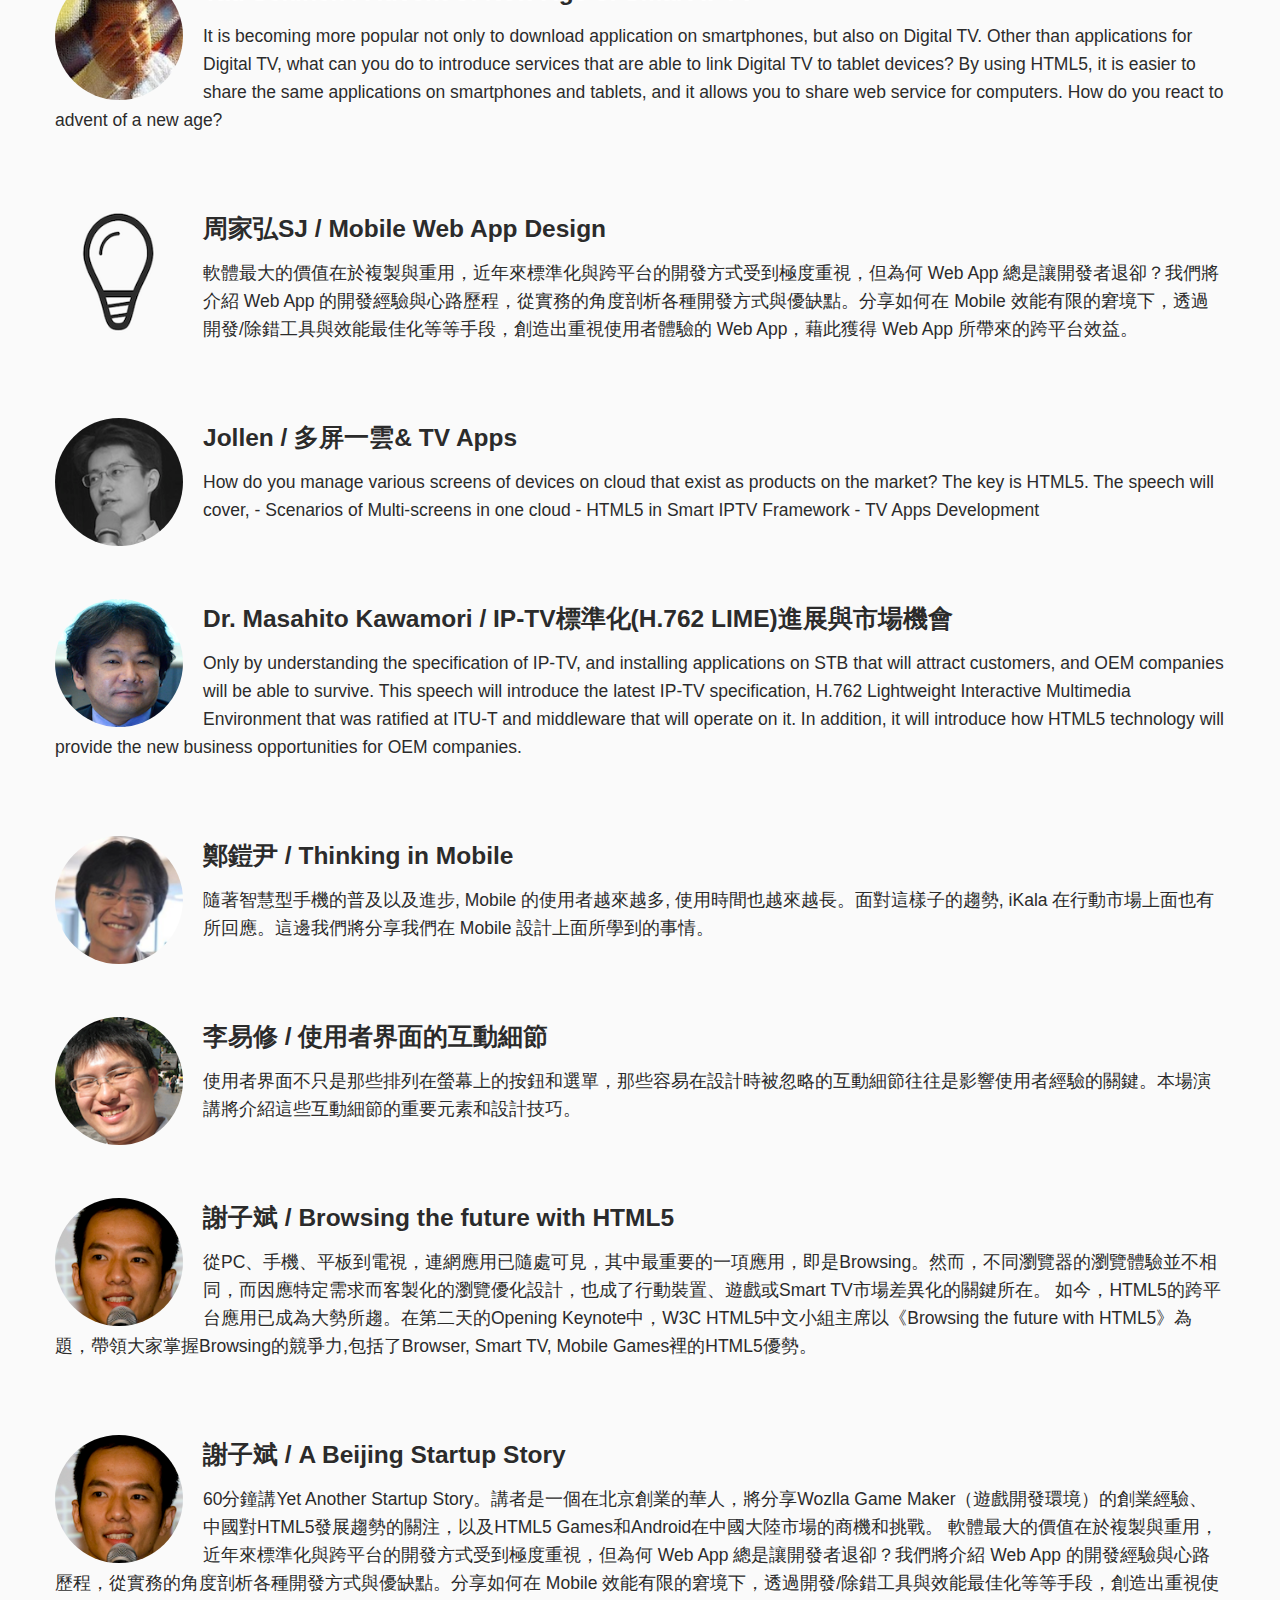
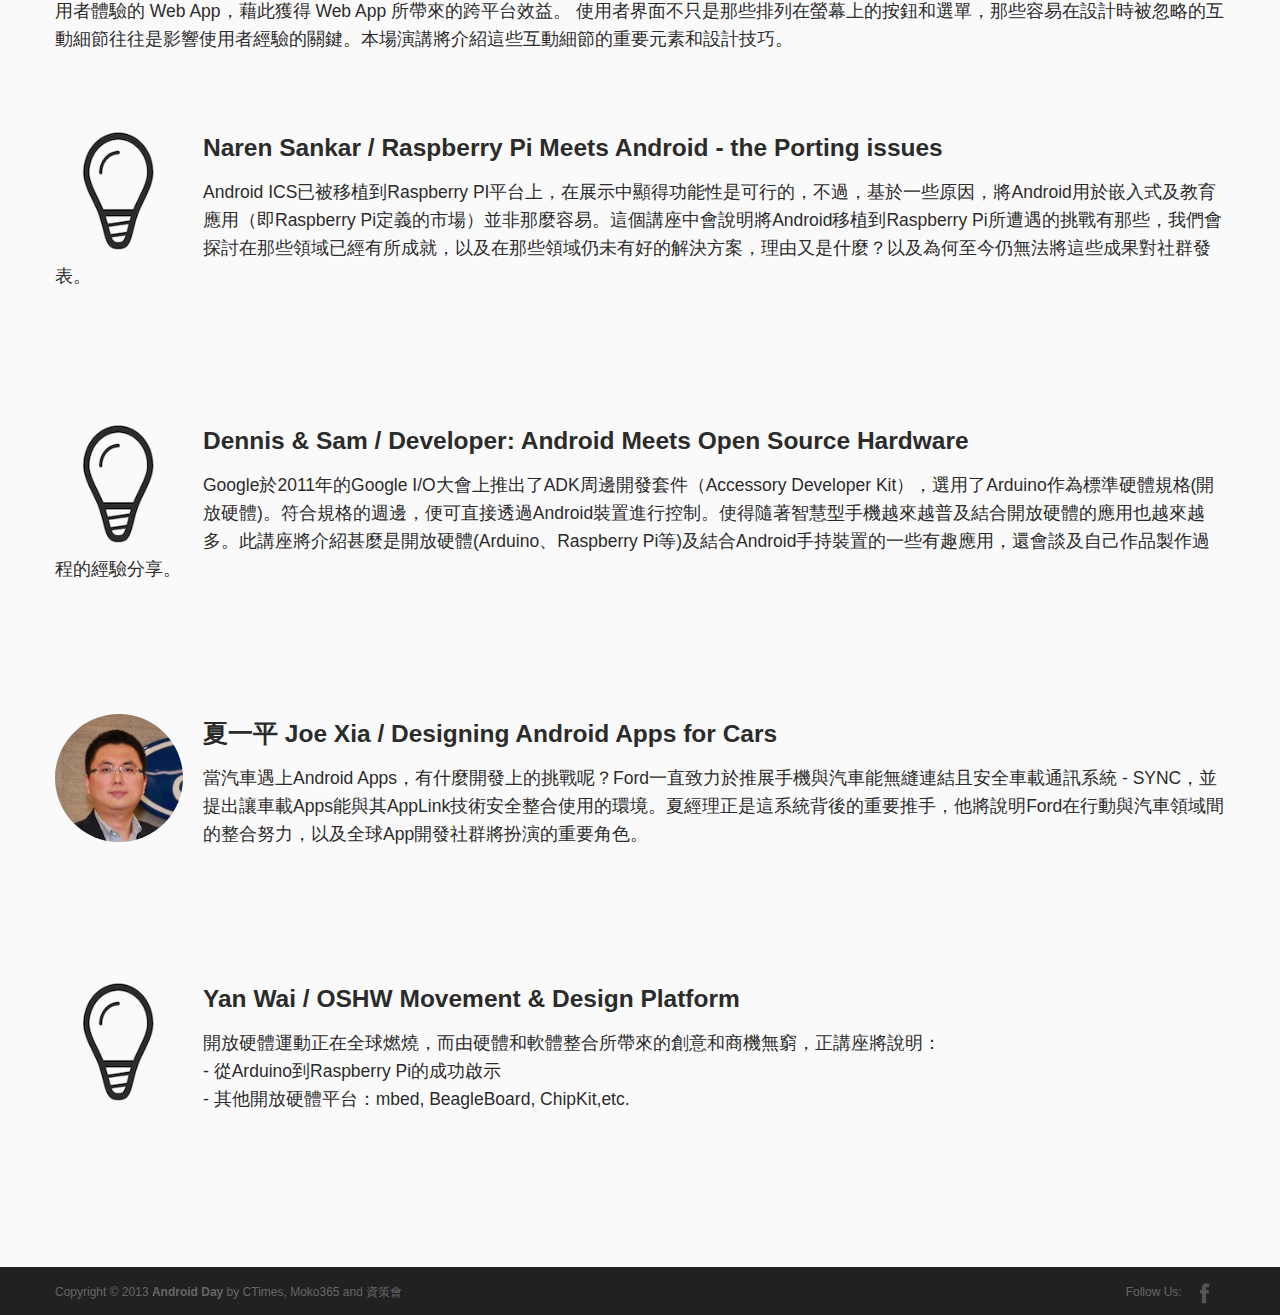
==== commit 49a4d590: "Update agenda.html" ====
--- a/agenda.html
+++ b/agenda.html
@@ -315,13 +315,16 @@
 					<li style="margin-top:75px;">
 						<i><img class="img-circle" src="img/profile/JoeXia.jpg" width="128"></i>
 						<h3><strong>夏一平 Joe Xia / Designing Android Apps for Cars</strong></h3>
-						<h4 style="line-height:28px;">(TBD)<br /><br /><br /></h4>
-					</li>
-
-					<li style="margin-top:75px;">
-						<i><img class="img-circle" src="img/profile/eric.png" width="128"></i>
-						<h3><strong>李國豪 Eric Lee / When OSHW meets Android Developers</strong></h3>
-						<h4 style="line-height:28px;">(TBD)<br /><br /><br /></h4>
+						<h4 style="line-height:28px;">當汽車遇上Android Apps，有什麼開發上的挑戰呢？Ford一直致力於推展手機與汽車能無縫連結且安全車載通訊系統 - SYNC，並提出讓車載Apps能與其AppLink技術安全整合使用的環境。夏經理正是這系統背後的重要推手，他將說明Ford在行動與汽車領域間的整合努力，以及全球App開發社群將扮演的重要角色。<br /><br /><br /></h4>
+					</li>
+
+					<li style="margin-top:75px;">
+						<i><img class="img-circle" src="img/profile/noname.png" width="128"></i>
+						<h3><strong>Yan Wai / OSHW Movement & Design Platform</strong></h3>
+						<h4 style="line-height:28px;">開放硬體運動正在全球燃燒，而由硬體和軟體整合所帶來的創意和商機無窮，正講座將說明：<br>
+- 從Arduino到Raspberry Pi的成功啟示<br>
+- 其他開放硬體平台：mbed, BeagleBoard, ChipKit,etc.<br>
+<br /><br /><br /></h4>
 					</li>
 
 					
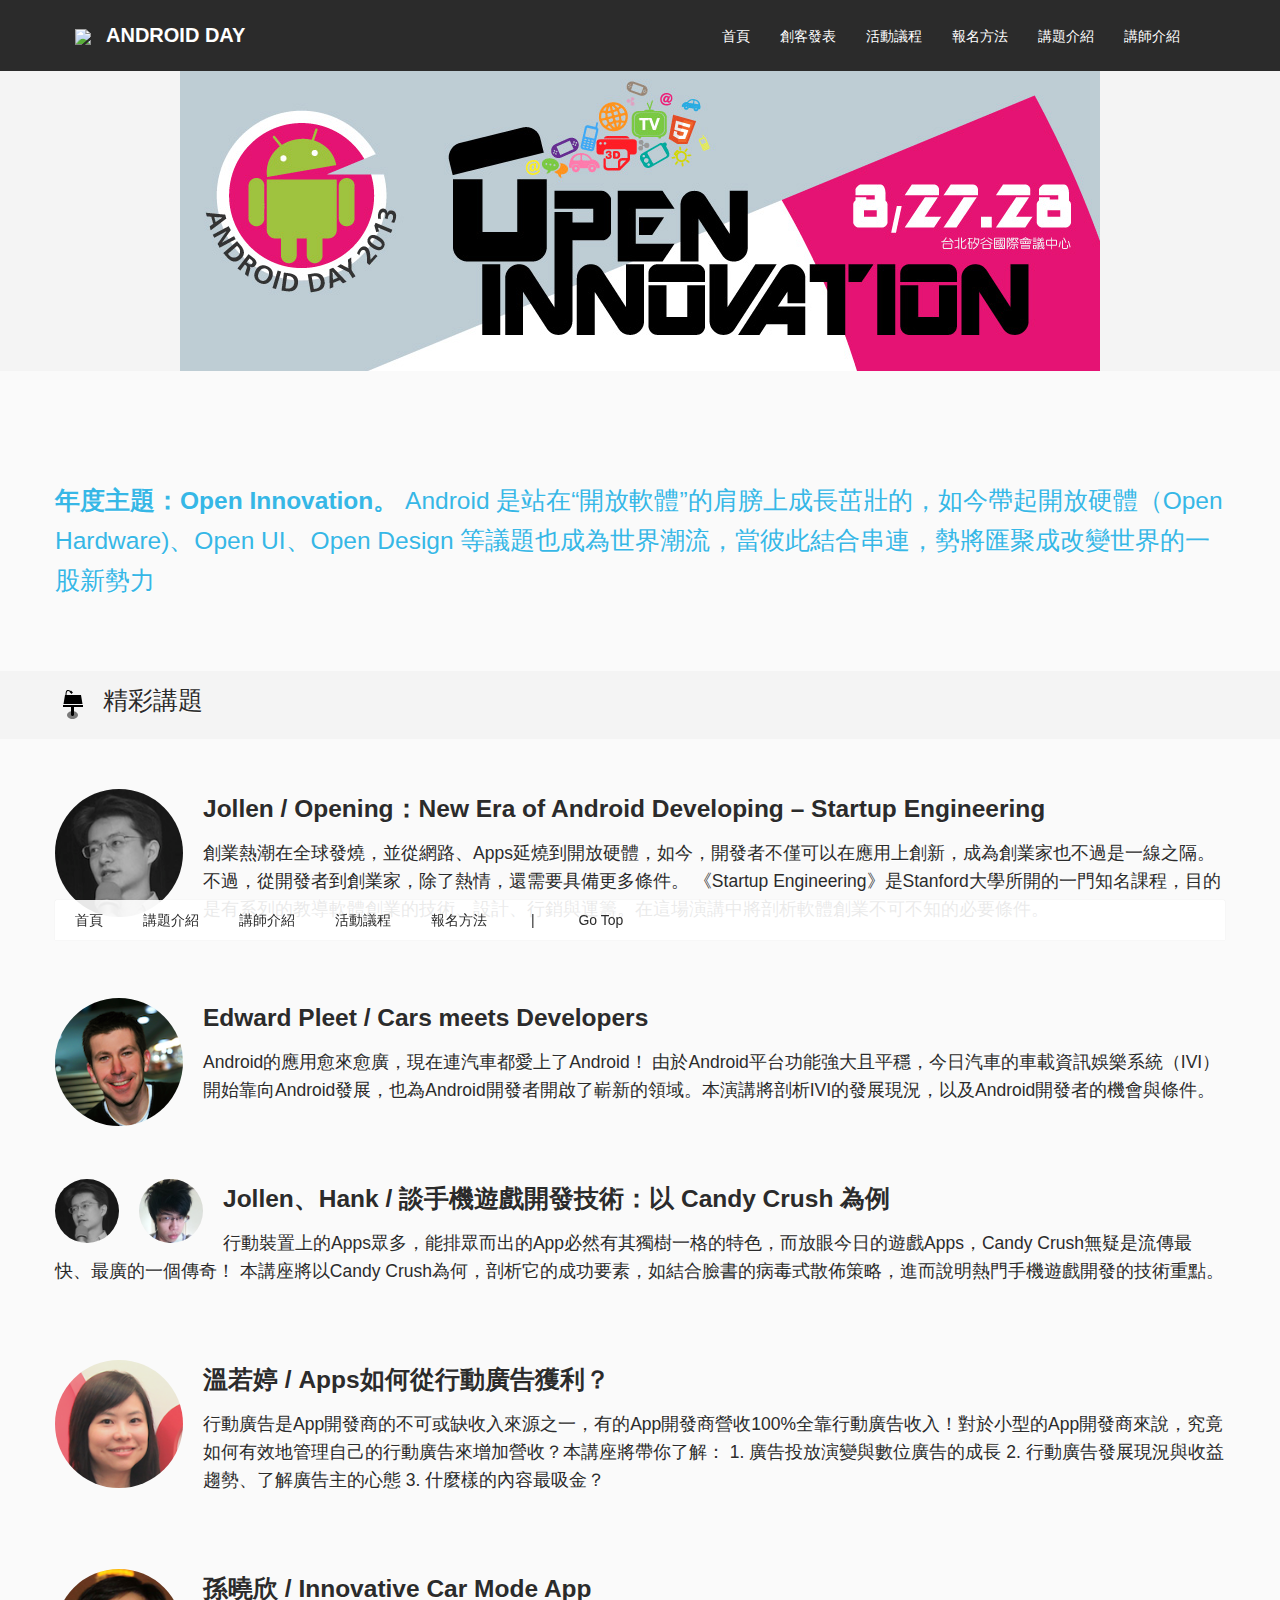
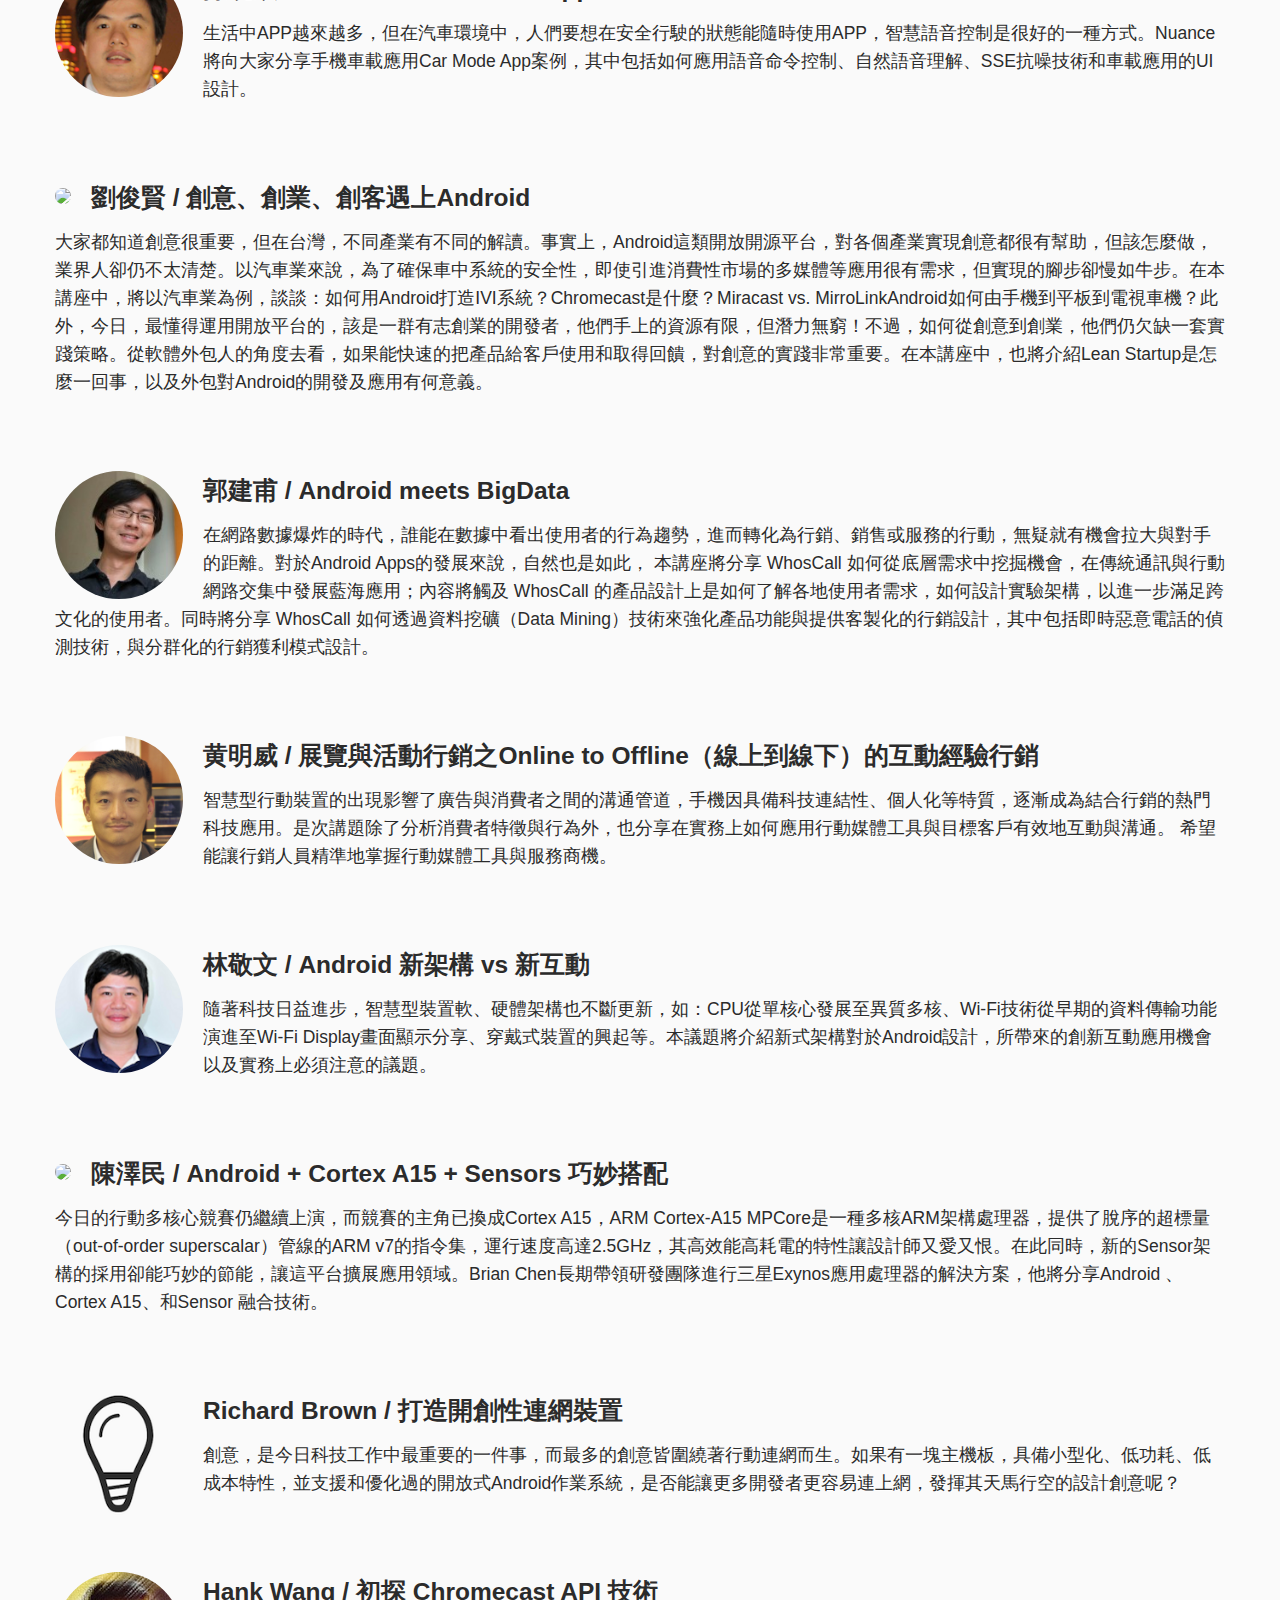
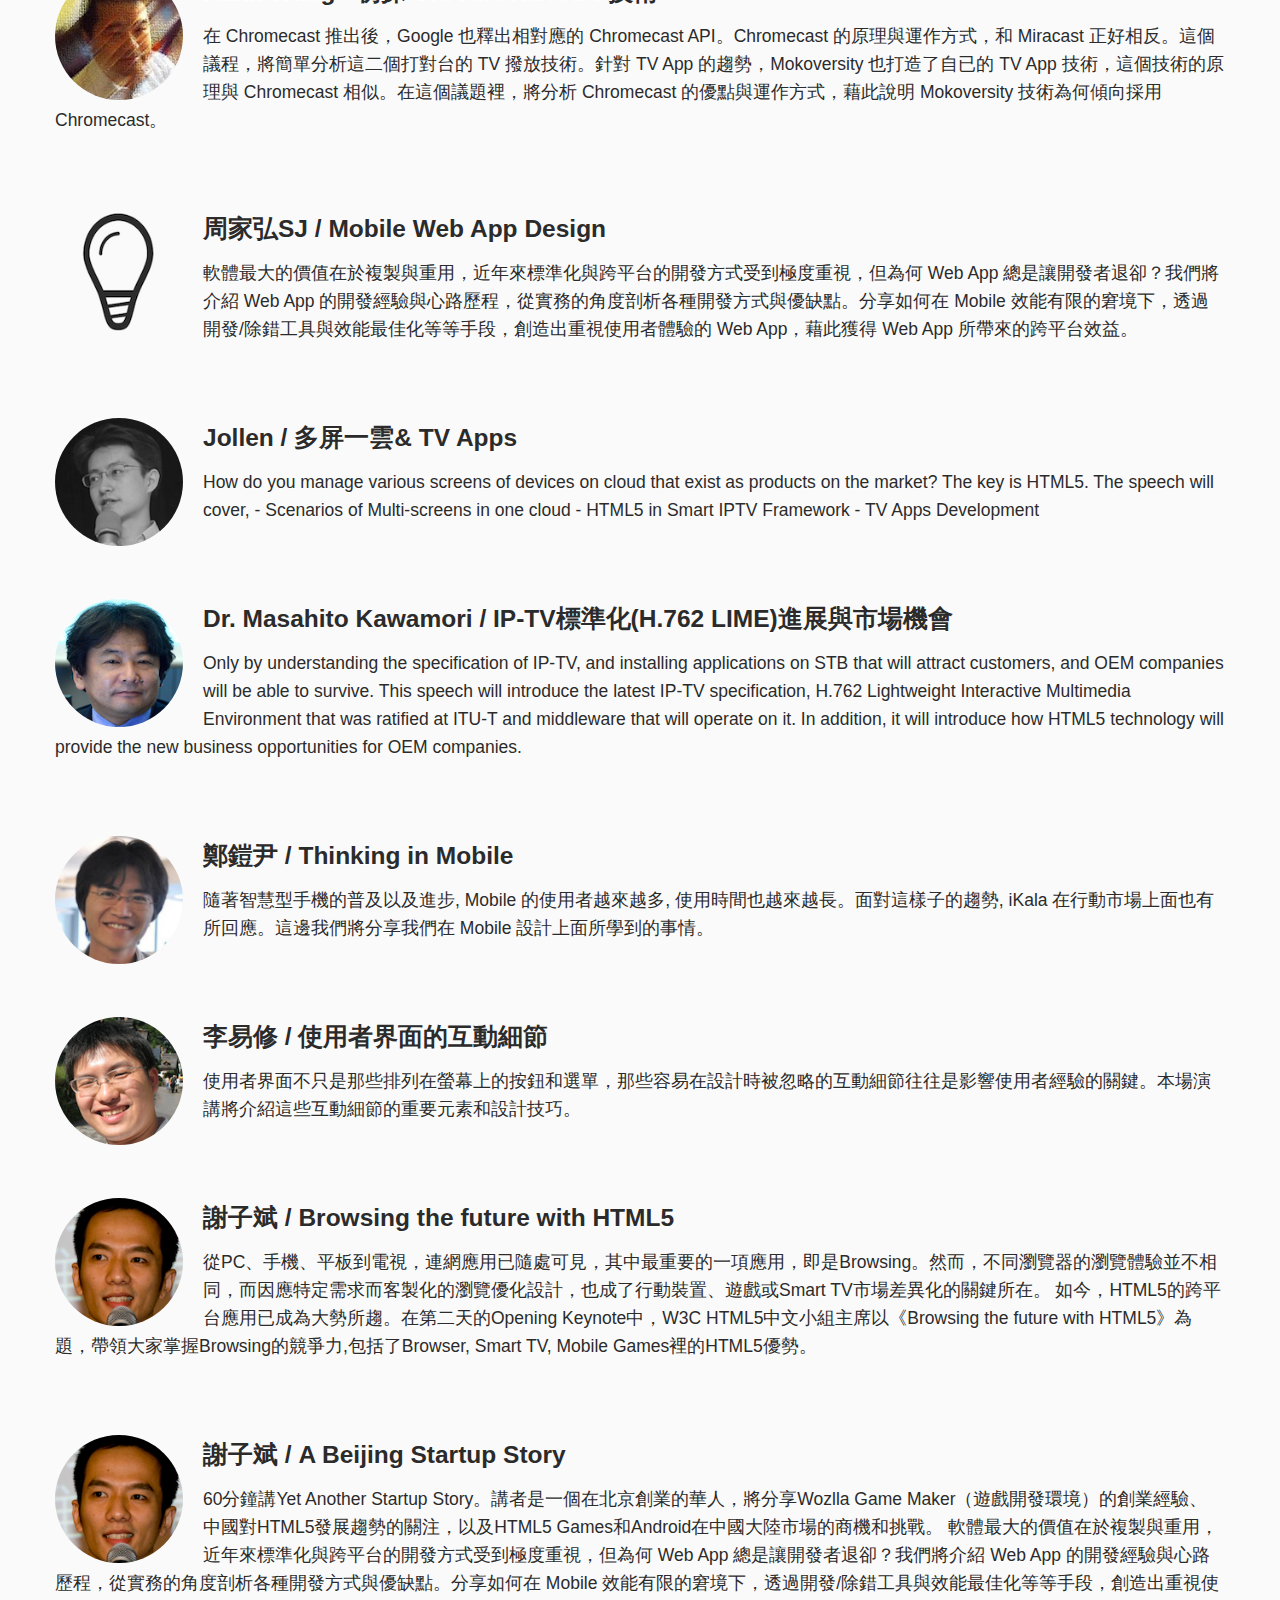
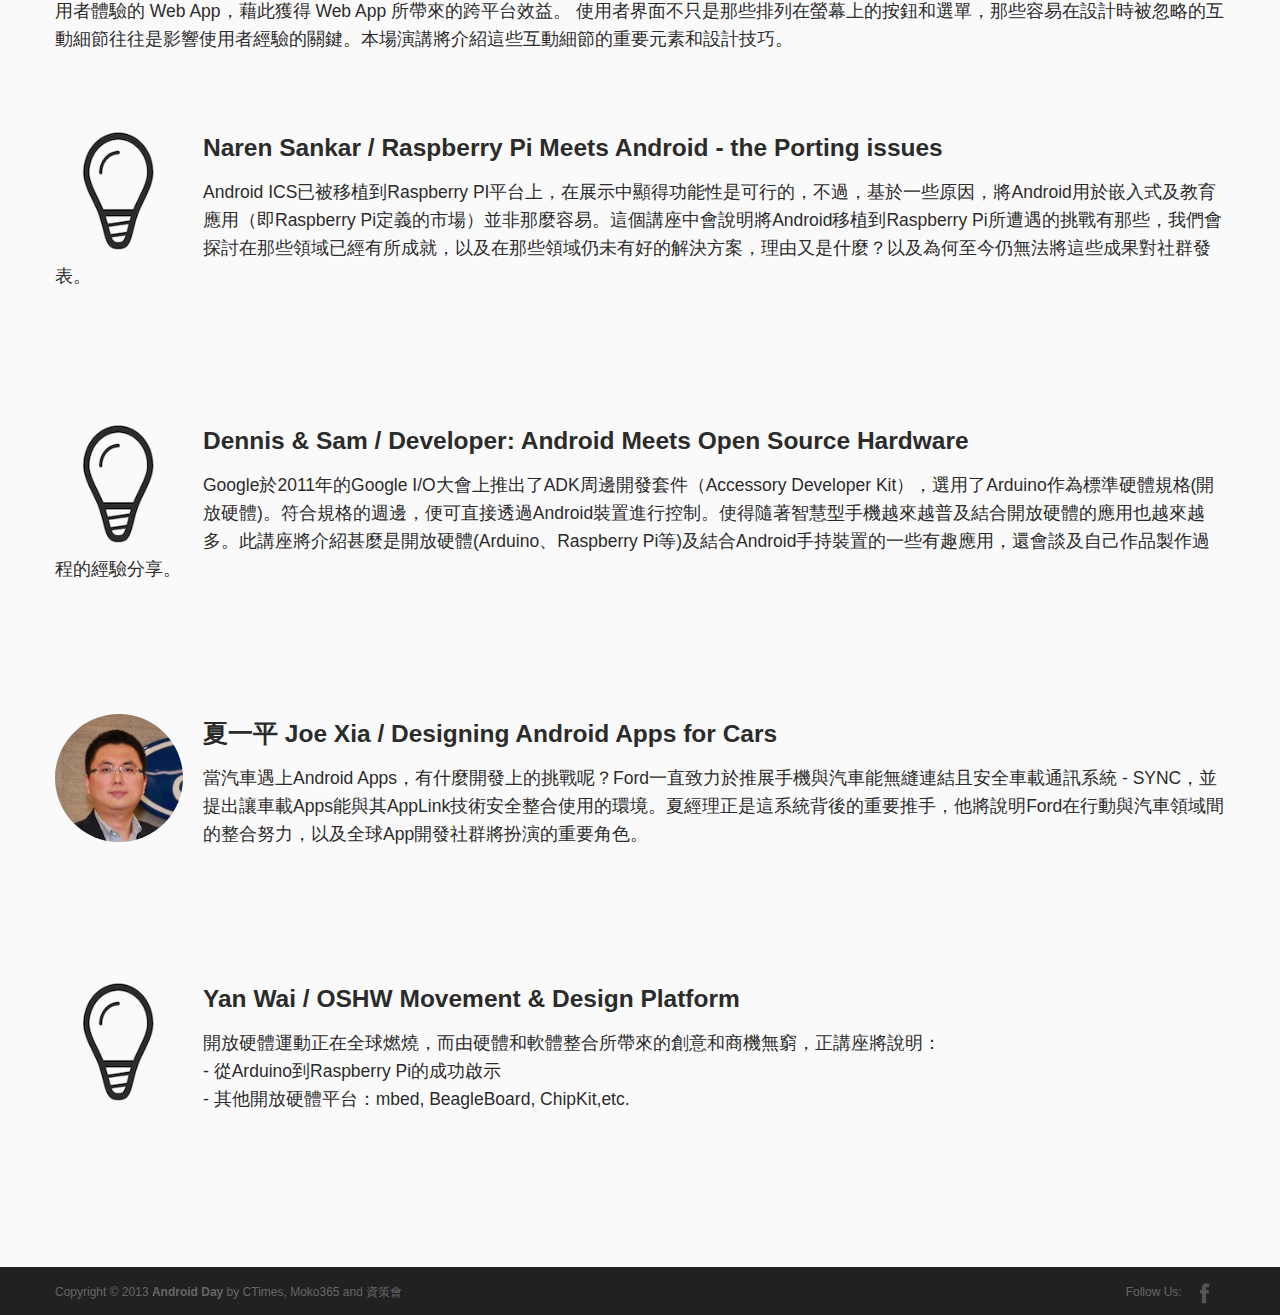
==== commit e00456ed: "Update agenda.html" ====
--- a/agenda.html
+++ b/agenda.html
@@ -237,8 +237,9 @@
 
 					<li style="margin-top:75px;">
 						<i><img class="img-circle" src="img/profile/TadSekineh.jpg" width="128"></i>
-						<h3><strong>Tad Sekineh / Advent of New Age of Smart IPTV</strong></h3>
-						<h4 style="line-height:28px;">It is becoming more popular not only to download application on smartphones, but also on Digital TV. Other than applications for Digital TV, what can you do to introduce services that are able to link Digital TV to tablet devices? By using HTML5, it is easier to share the same applications on smartphones and tablets, and it allows you to share web service for computers. How do you react to advent of a new age?</h4>
+						<h3><strong>Hank Wang / 初探 Chromecast API 技術</strong></h3>
+						<h4 style="line-height:28px;">在 Chromecast 推出後，Google 也釋出相對應的 Chromecast API。Chromecast 的原理與運作方式，和 Miracast 正好相反。這個議程，將簡單分析這二個打對台的 TV 撥放技術。針對 TV App  的趨勢，Mokoversity 也打造了自已的 TV App 技術，這個技術的原理與 Chromecast 相似。在這個議題裡，將分析 Chromecast 的優點與運作方式，藉此說明  Mokoversity 技術為何傾向採用 Chromecast。
+</h4>
 					</li>
 
 
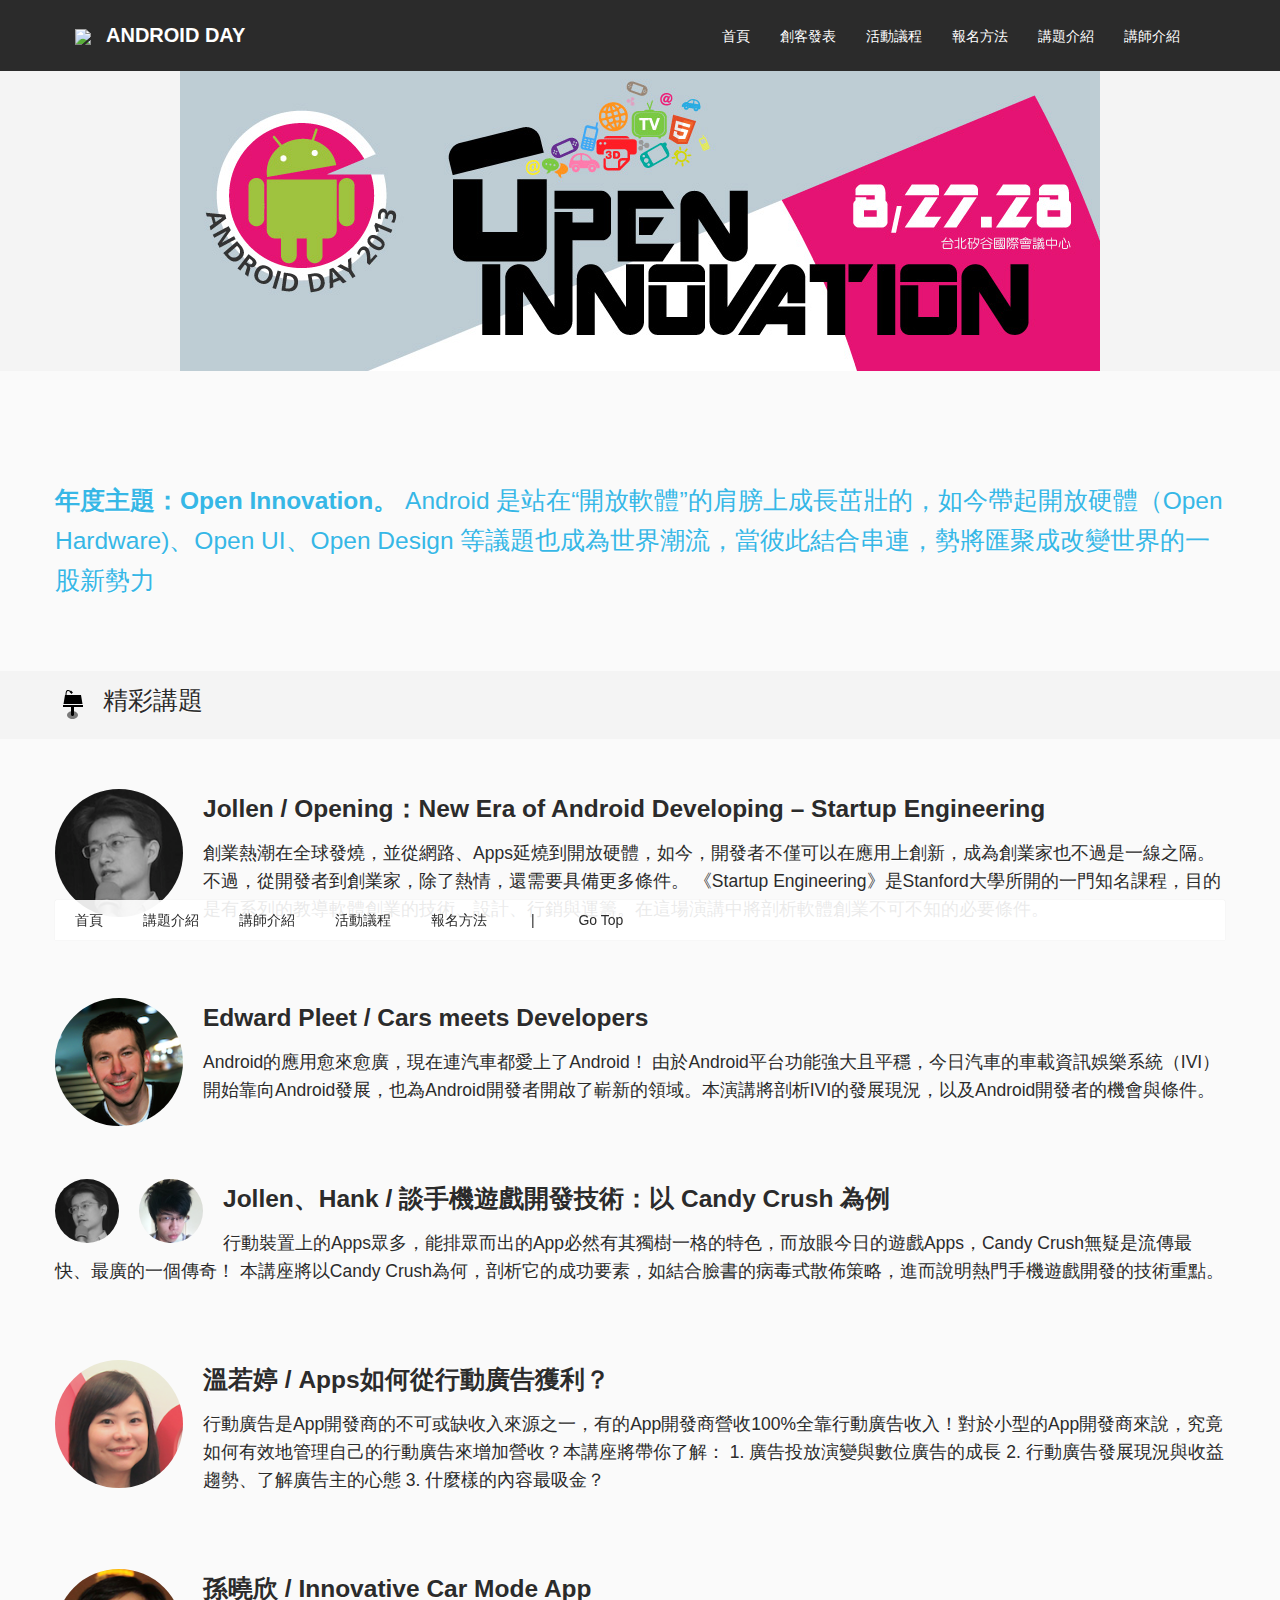
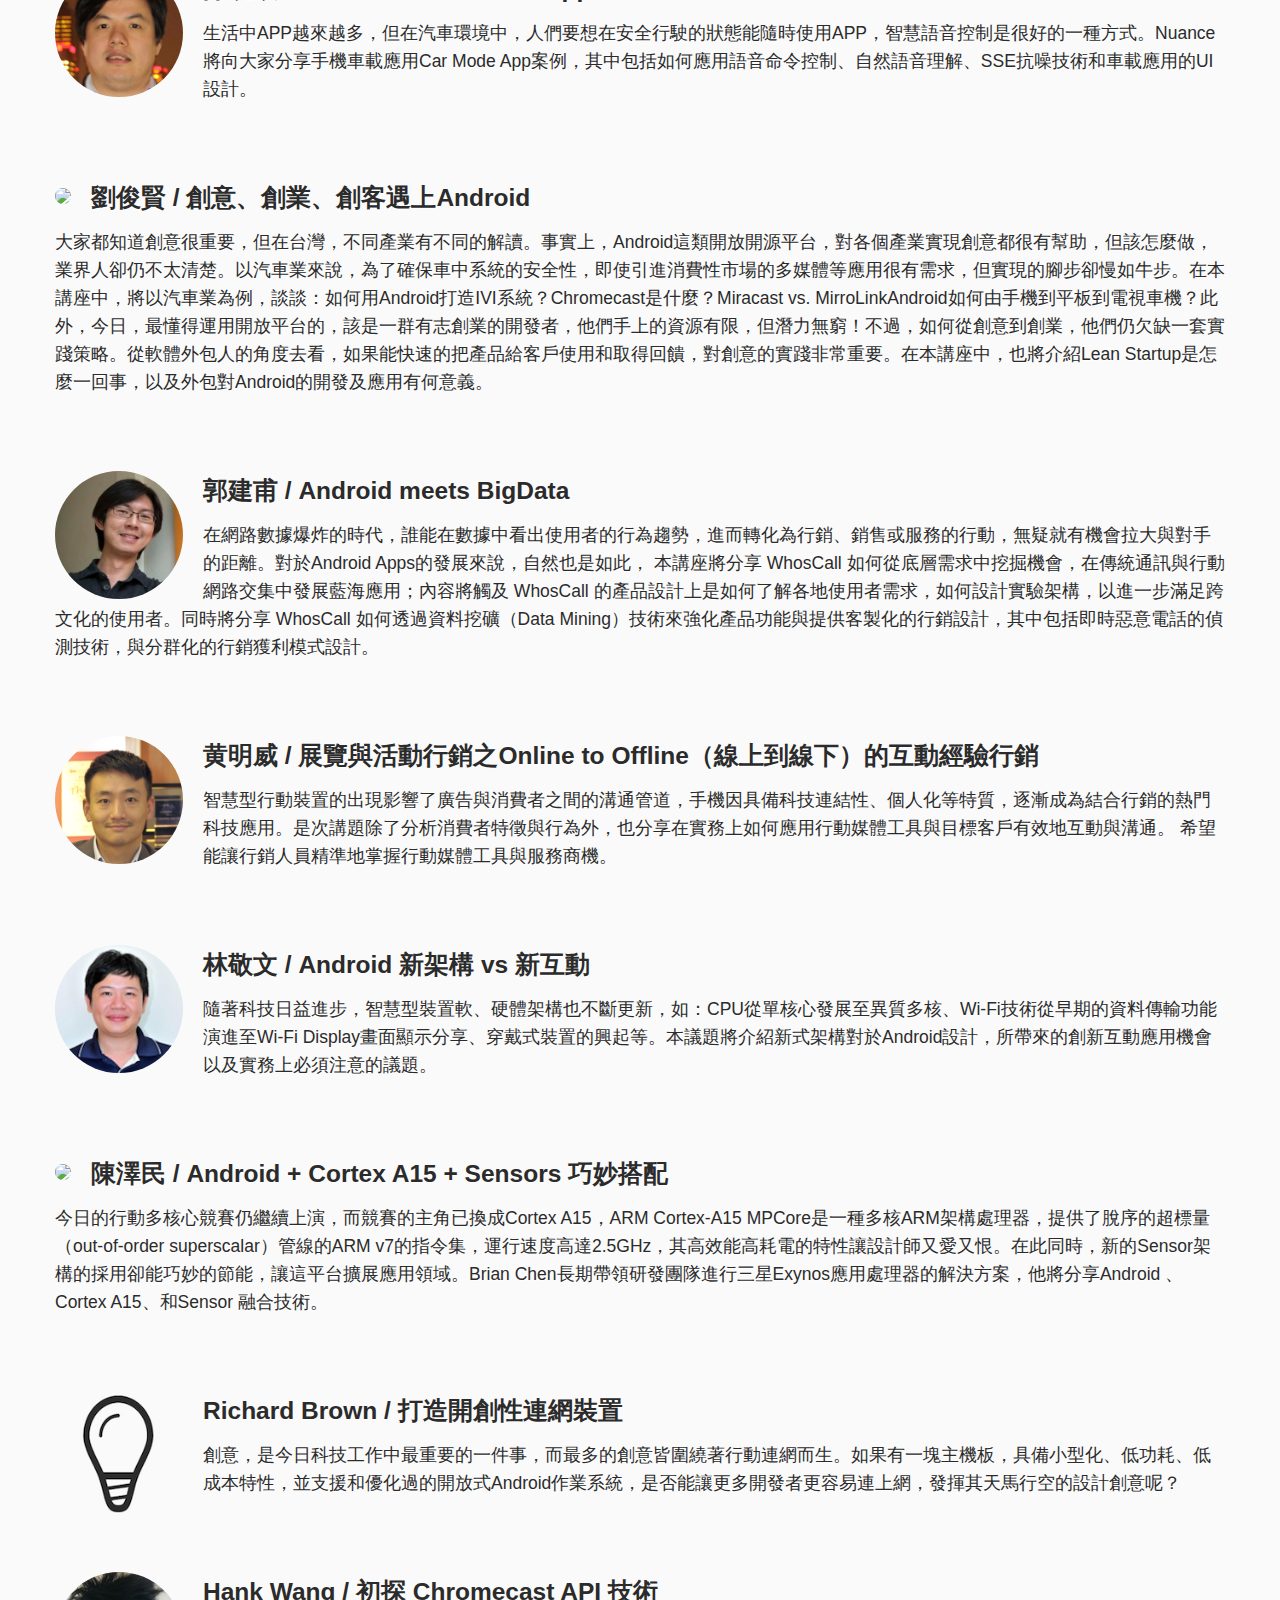
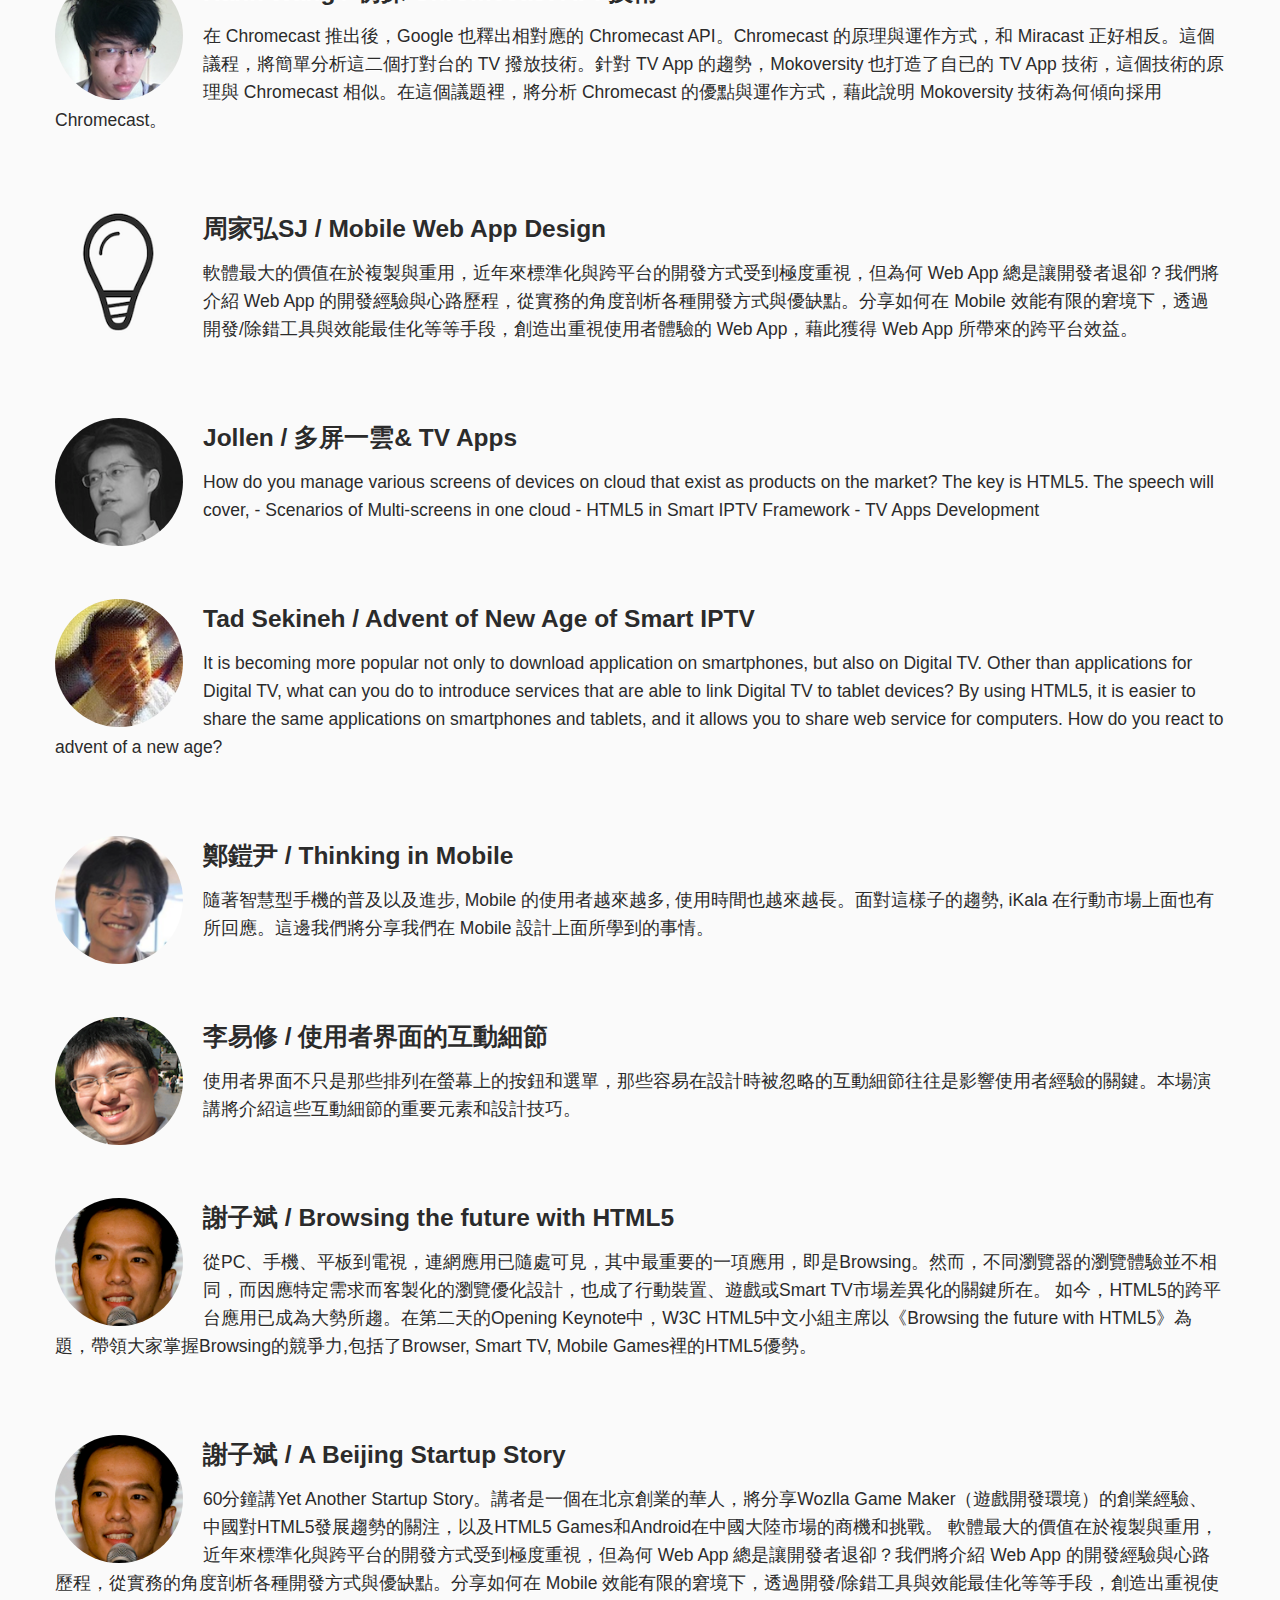
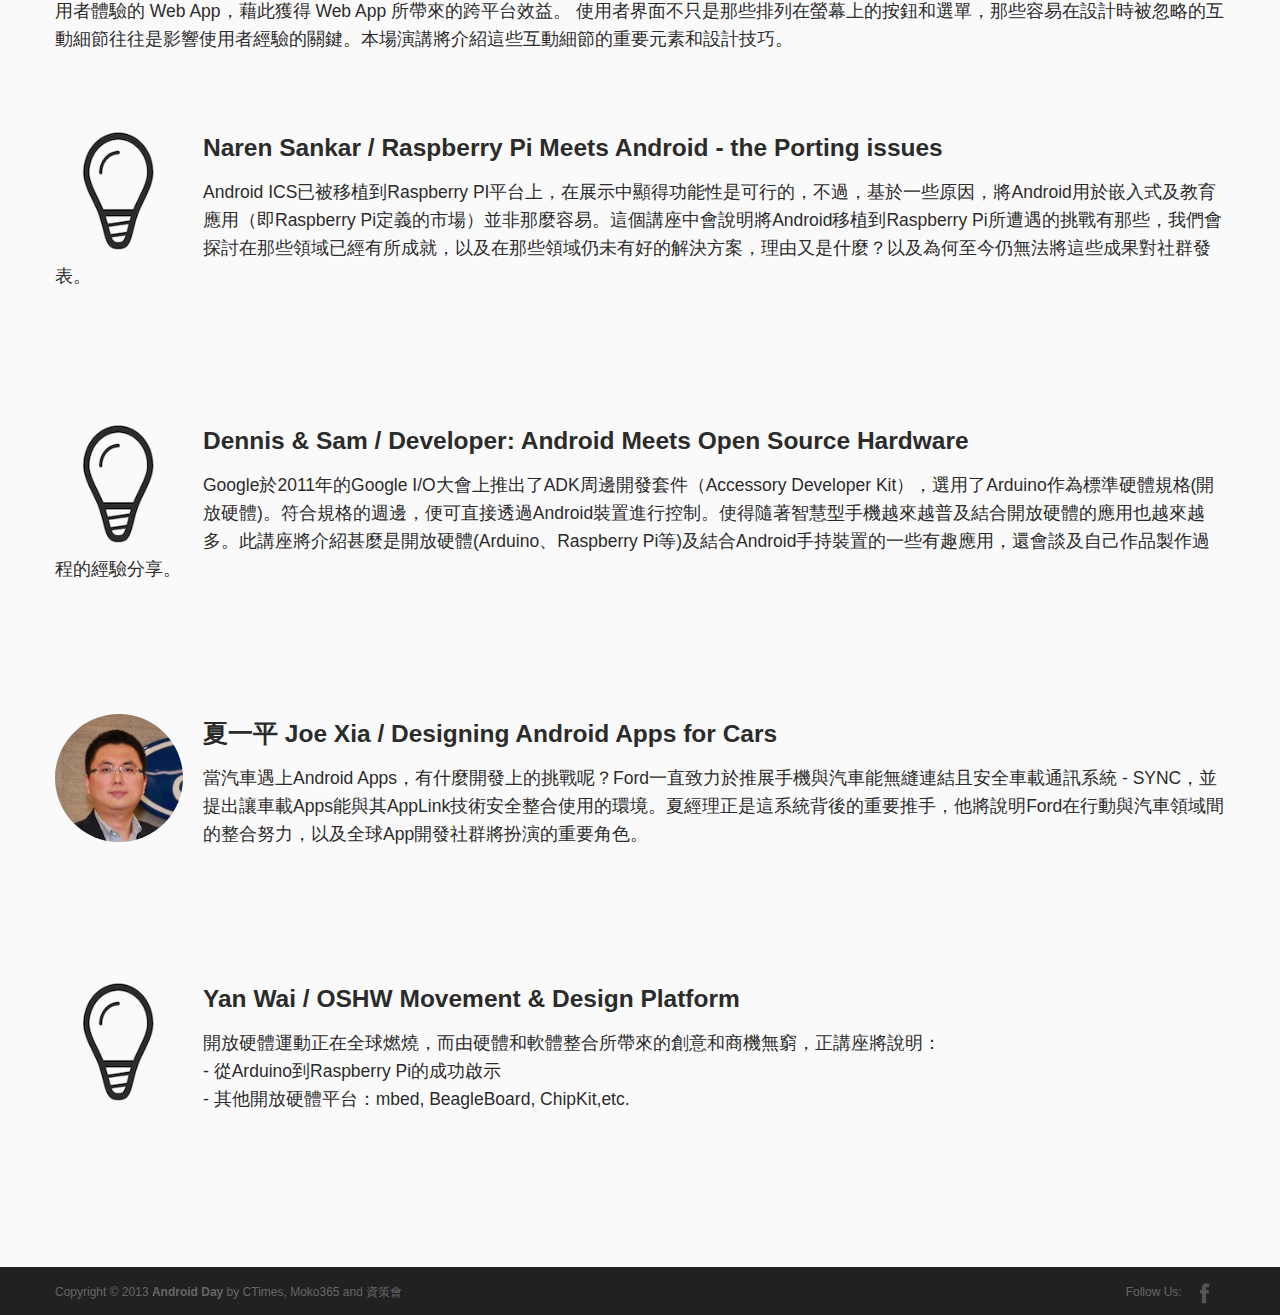
==== commit 456e813d: "Update agenda.html" ====
--- a/agenda.html
+++ b/agenda.html
@@ -236,7 +236,7 @@
 					</li>
 
 					<li style="margin-top:75px;">
-						<i><img class="img-circle" src="img/profile/TadSekineh.jpg" width="128"></i>
+						<i><img class="img-circle" src="img/profile/hankwang.png" width="128"></i>
 						<h3><strong>Hank Wang / 初探 Chromecast API 技術</strong></h3>
 						<h4 style="line-height:28px;">在 Chromecast 推出後，Google 也釋出相對應的 Chromecast API。Chromecast 的原理與運作方式，和 Miracast 正好相反。這個議程，將簡單分析這二個打對台的 TV 撥放技術。針對 TV App  的趨勢，Mokoversity 也打造了自已的 TV App 技術，這個技術的原理與 Chromecast 相似。在這個議題裡，將分析 Chromecast 的優點與運作方式，藉此說明  Mokoversity 技術為何傾向採用 Chromecast。
 </h4>
@@ -262,10 +262,9 @@
 					</li>
 
 					<li style="margin-top:75px;">
-						<i><img class="img-circle" src="img/profile/KawamoriMasahito.png" width="128"></i>
-						<h3><strong>Dr. Masahito Kawamori / IP-TV標準化(H.762 LIME)進展與市場機會</strong></h3>
-						<h4 style="line-height:28px;">Only by understanding the specification of IP-TV, and installing applications on STB that will attract customers, and OEM companies will be able to survive. This speech will introduce the latest IP-TV specification, H.762 Lightweight Interactive Multimedia Environment that was ratified at ITU-T and middleware that will operate on it. In addition, it will introduce how HTML5 technology will provide the new business opportunities for OEM companies.
-</h4>
+						<i><img class="img-circle" src="img/profile/TadSekineh.jpg" width="128"></i>
+						<h3><strong>Tad Sekineh / Advent of New Age of Smart IPTV</strong></h3>
+						<h4 style="line-height:28px;">It is becoming more popular not only to download application on smartphones, but also on Digital TV. Other than applications for Digital TV, what can you do to introduce services that are able to link Digital TV to tablet devices? By using HTML5, it is easier to share the same applications on smartphones and tablets, and it allows you to share web service for computers. How do you react to advent of a new age?</h4>
 					</li>
 
 
